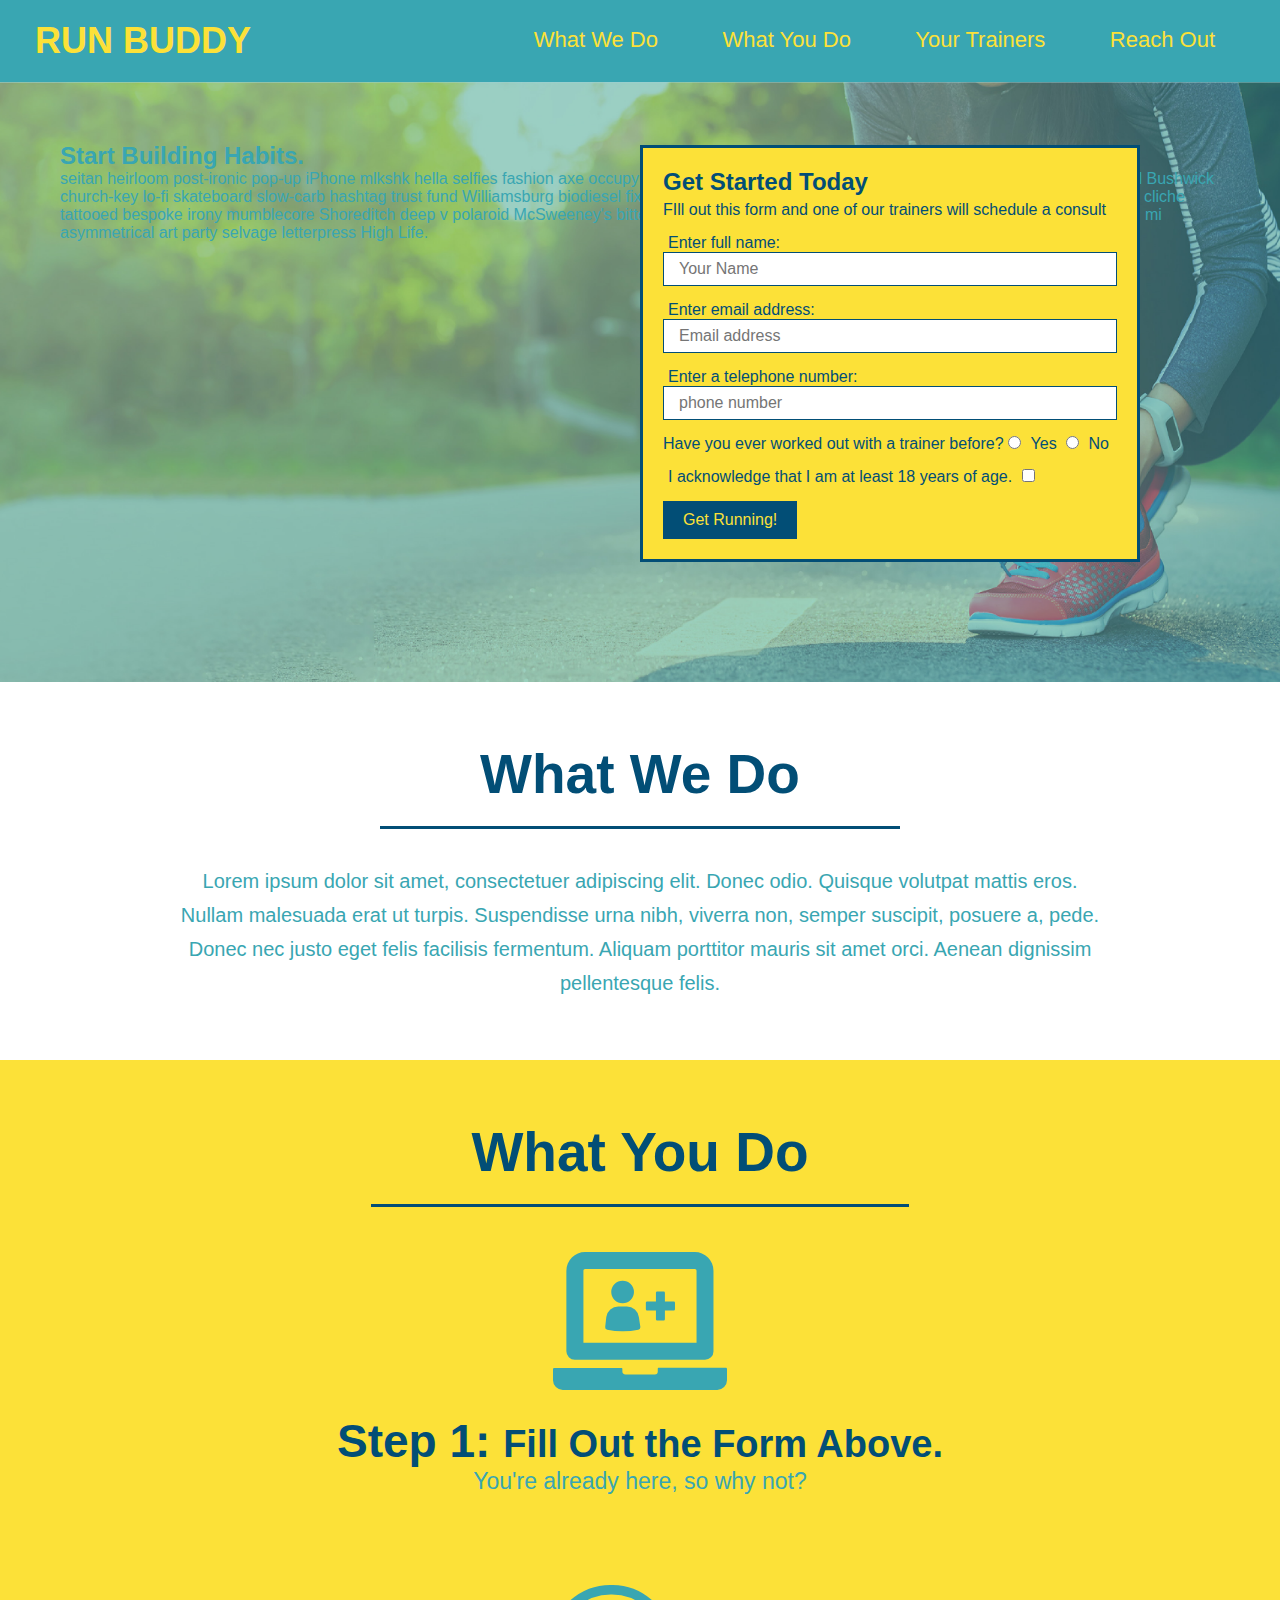
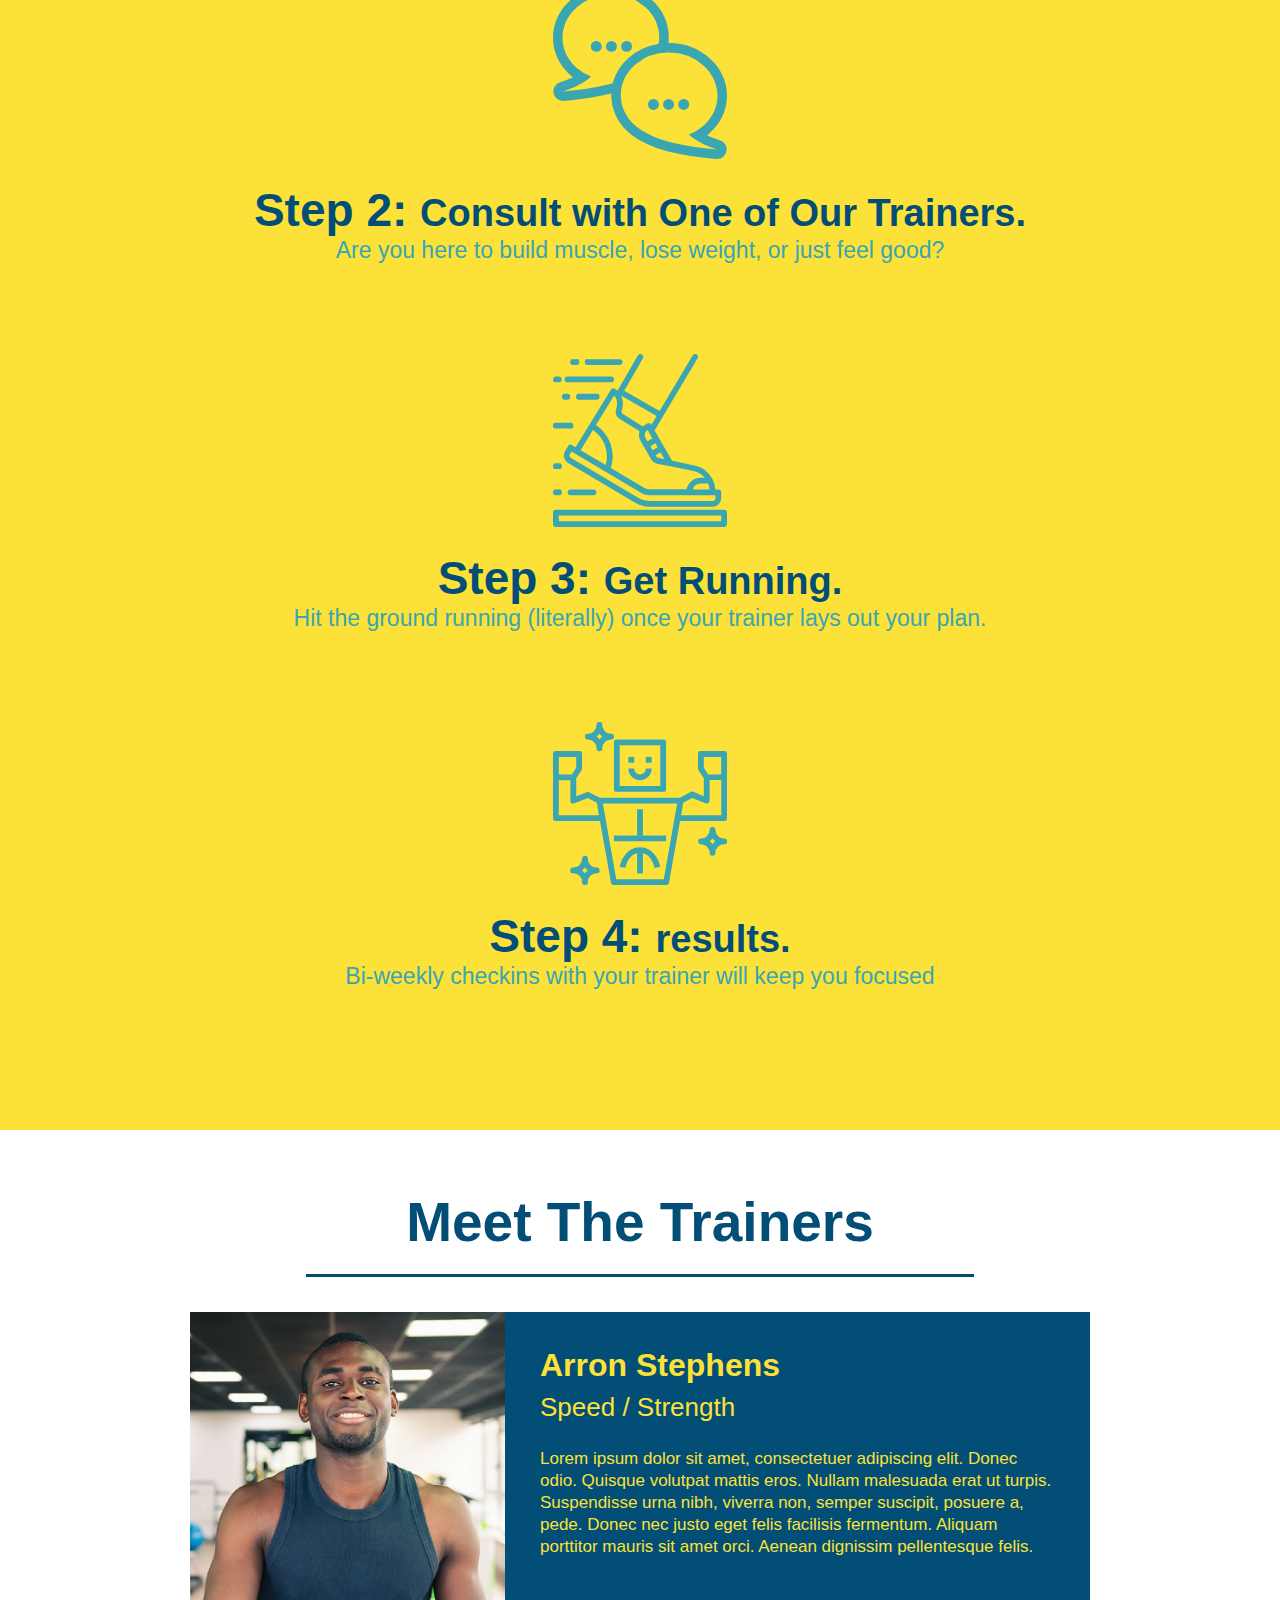
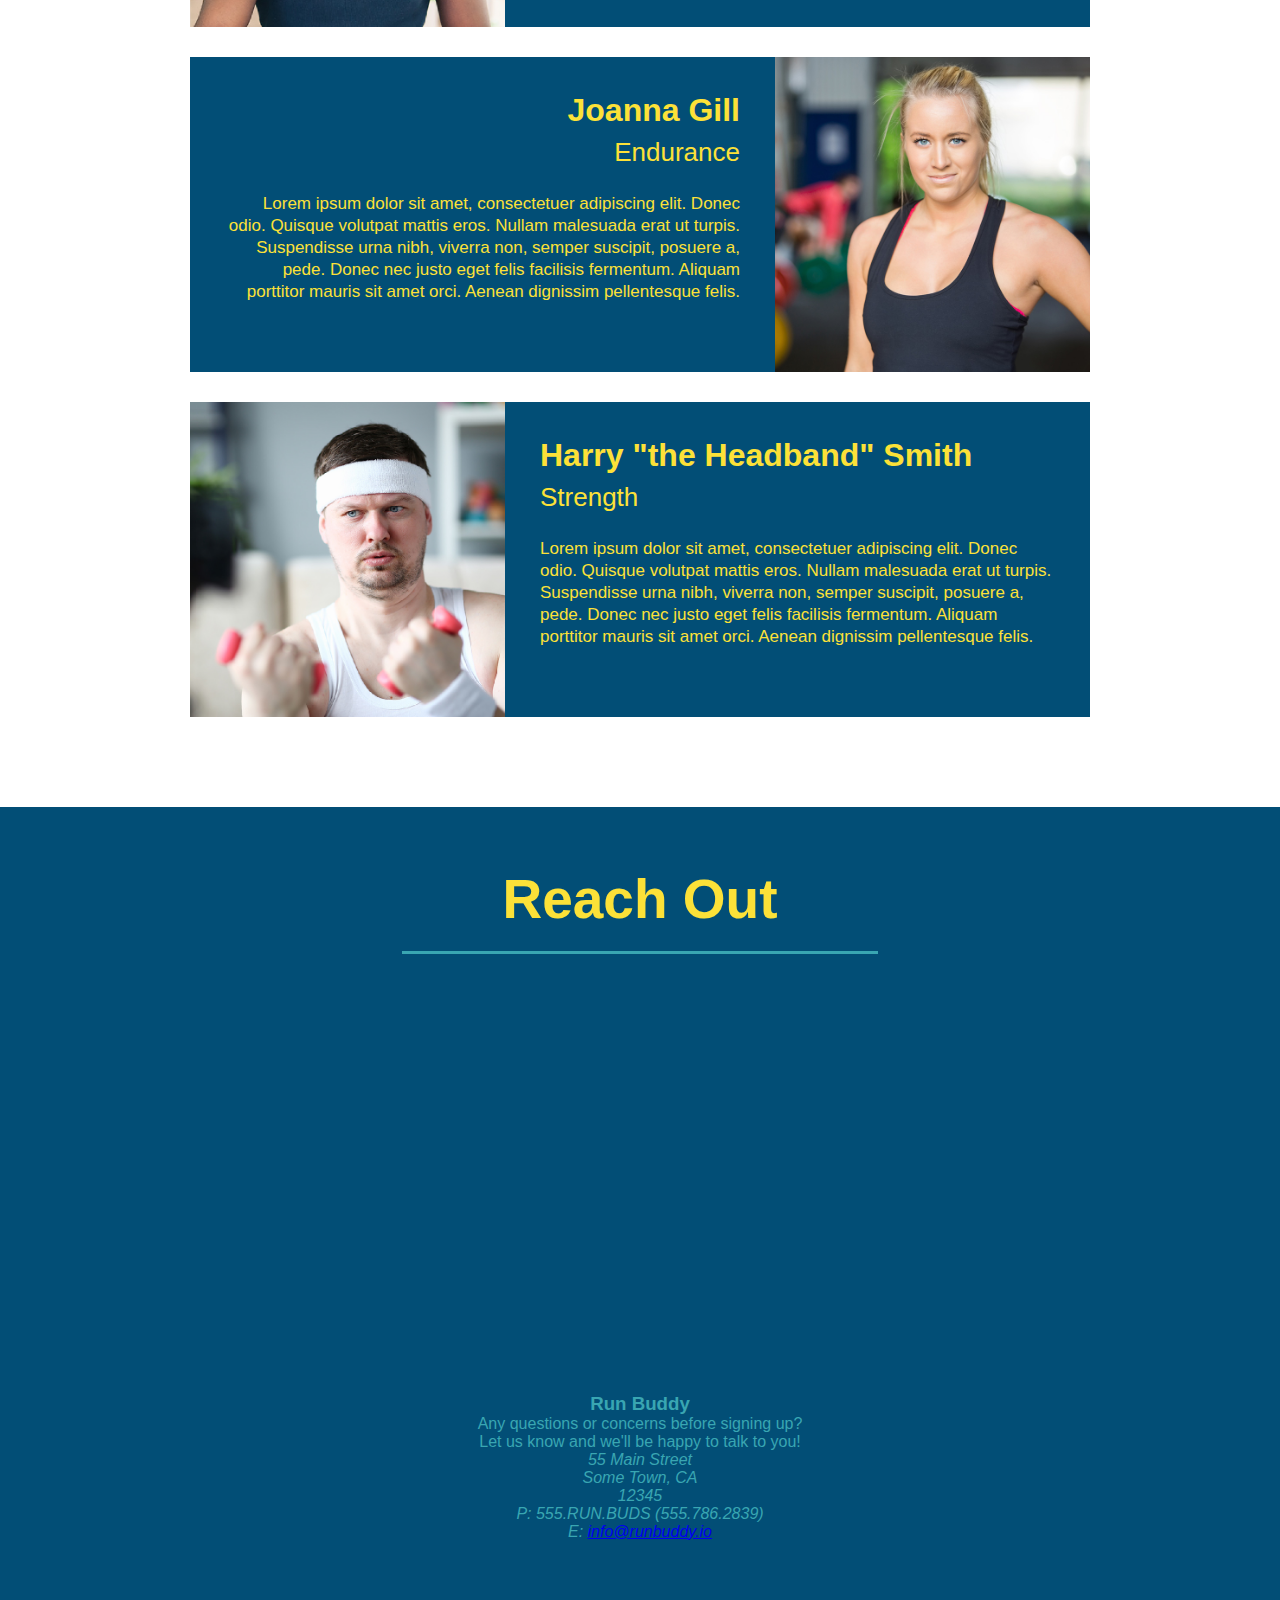
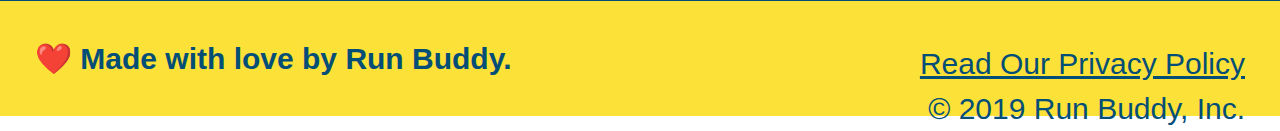
==== index.html @ 18a5e583 "add content to hero, eplace image" ====
<!DOCTYPE html>
<html>

<head>
    <link rel="stylesheet" href="./assets/css/style.css" />
</head>

<body>
    <!-- navigation -->
    <header>
        <h1>
            <a href="/">RUN BUDDY</a>
        </h1>
        <nav>
            <!--Uordered list element-->
            <ul>
                <!-- list items element-->
                <li>
                    <!--Anchor element-->
                    <a href="#what-we-do">What We Do</a>
                </li>
                <li>
                    <a href="#what-you-do">What You Do</a>
                </li>
                <li>
                    <a href="#your-trainers">Your Trainers</a>
                </li>
                <li>
                    <a href="#reach-out">Reach Out</a>
                </li>
            </ul>
        </nav>
    </header>

    <!-- hero/jumbotron -->
    <section class="hero">
            <div class="hero-cta">
                <h2>Start Building Habits.</h2>
                <p>
                    seitan heirloom post-ironic pop-up iPhone mlkshk hella selfies fashion axe occupy readymade put a bird on it
                    messenger bag Wes Anderson Schlitz plaid Bushwick church-key lo-fi skateboard slow-carb hashtag trust fund
                    Williamsburg biodiesel fixie farm-to-table 8-bit banjo XOXO Banksy chillwave bicycle rights retro cliche
                    tattooed bespoke irony mumblecore Shoreditch deep v polaroid McSweeney's bitters cray gentrify tofu Marfa you
                    probably haven't heard of them yr banh mi asymmetrical art party selvage letterpress High Life.
                </p>
            </div>
        <div class="hero-form">
            <h3>Get Started Today</h3>
            <p>FIll out this form and one of our trainers will schedule a consult</p>
            <!--Form Element-->
            <form>
                <label for="name">Enter full name:</label>
                <input type="text" placeholder="Your Name" name="name" id="name" class="form-input" />

                <label for="email">Enter email address:</label>
                <input type="email" placeholder="Email address" name="email" id="email" class="form-input" />

                <label for="phone">Enter a telephone number:</label>
                <input type="tel" placeholder="phone number" name="phone" id="phone" class="form-input" />

                <p>
                    Have you ever worked out with a trainer before?
                    <input type="radio" name="trainer-confirm" id="trainer-yes" />
                    <label for="trainer-yes">Yes</label>

                    <input type="radio" name="trainer-confirm" id="trainer-no" />
                    <label for="trainer-no">No</label>
                </p>
                <p>
                    <label for="checkbox">
                        I acknowledge that I am at least 18 years of age.
                    </label>
                    <input type="checkbox" name="age-confirmed" id="checkbox" />
                </p>
                <button type="submit" class="button">
                    Get Running!
                </button>
            </form>
        </div>
    </section>

    <!-- "what we do" section -->
    <section id="what-we-do" class="intro">
        <h2 class="section-title primary-border">What We Do</h2>
        <p>
            Lorem ipsum dolor sit amet, consectetuer adipiscing elit. Donec odio. Quisque volutpat mattis eros. Nullam
            malesuada
            erat ut turpis. Suspendisse urna nibh, viverra non, semper suscipit, posuere a, pede.

            Donec nec justo eget felis facilisis fermentum. Aliquam porttitor mauris sit amet orci. Aenean dignissim
            pellentesque
            felis.
        </p>
    </section>

    <!-- "what you do" section -->
    <section id="what-you-do" class="steps">
        <h2 class="section-title secondary-border">What You Do</h2>

        <div>
            <!--img element 1-->
            <img src="./assets/images/step-1.svg" alt="" />
            <h3>Step 1: <span>Fill Out the Form Above.</span></h3>
            <p>You're already here, so why not?</p>
        </div>
        <div>
            <!--img element 2-->
            <img src="./assets/images/step-2.svg" alt="" />
            <h3>Step 2: <span>Consult with One of Our Trainers.</span></h3>
            <p>Are you here to build muscle, lose weight, or just feel good?</p>
        </div>
        <div>
            <!--img element 3-->
            <img src="./assets/images/step-3.svg" alt="" />
            <h3>Step 3: <span>Get Running.</span></h3>
            <p>Hit the ground running (literally) once your trainer lays out your plan.</p>
        </div>
        <div>
            <!--img element 4-->
            <img src="./assets/images/step-4.svg" alt="" />
            <h3>Step 4: <span>results.</span></h3>
            <p>Bi-weekly checkins with your trainer will keep you focused</p>
        </div>
    </section>

    <!-- "first trainer's bio -->
    <section id="your-trainers" class="trainers">
        <h2 class="section-title primary-border">Meet The Trainers</h2>
        <article class="trainer text-left">
            <img src="./assets/images/trainer-1.jpg" alt="arron stephens in his workout clothes, ready to pump iron" />
            <div class="trainer-bio text-left">
                <h3>Arron Stephens</h3>
                <h4>Speed / Strength</h4>
                <p>
                    Lorem ipsum dolor sit amet, consectetuer adipiscing elit. Donec odio. Quisque volutpat mattis eros.
                    Nullam malesuada
                    erat ut turpis. Suspendisse urna nibh, viverra non, semper suscipit, posuere a, pede.

                    Donec nec justo eget felis facilisis fermentum. Aliquam porttitor mauris sit amet orci. Aenean
                    dignissim pellentesque
                    felis.
                </p>
            </div>
        </article>

        <!-- second trainer's bio-->
        <article class="trainer">
            <div class="trainer-bio text-right">
                <h3>Joanna Gill</h3>
                <h4>Endurance</h4>
                <p>Lorem ipsum dolor sit amet, consectetuer adipiscing elit. Donec odio. Quisque volutpat mattis eros.
                    Nullam malesuada
                    erat ut turpis. Suspendisse urna nibh, viverra non, semper suscipit, posuere a, pede.

                    Donec nec justo eget felis facilisis fermentum. Aliquam porttitor mauris sit amet orci. Aenean
                    dignissim pellentesque
                    felis.
                </p>
            </div>
            <img src="./assets/images/trainer-2.jpg" alt="Joanna Gill cooling off after a workout" />
        </article>

        <!--third trainer's bio-->
        <article class="trainer">
            <img src="./assets/images/trainer-3.jpg"
                alt="Harry smith wearing a headband and lifting comically small pink weights" />
            <div class="trainer-bio text-left">
                <h3>Harry "the Headband" Smith</h3>
                <h4>Strength</h4>
                <p>
                    Lorem ipsum dolor sit amet, consectetuer adipiscing elit. Donec odio. Quisque volutpat mattis eros.
                    Nullam malesuada
                    erat ut turpis. Suspendisse urna nibh, viverra non, semper suscipit, posuere a, pede.

                    Donec nec justo eget felis facilisis fermentum. Aliquam porttitor mauris sit amet orci. Aenean
                    dignissim pellentesque
                    felis.
                </p>
            </div>
        </article>
    </section>

    <!-- "reach out" section -->
    <section id="reach-out" class="contact">
        <h2 class="section-title secondary-border">Reach Out</h2>
        <div class="contact-info">
            <iframe
                src="https://www.google.com/maps/embed?pb=!1m18!1m12!1m3!1d7330.706088452762!2d-98.52409647455707!3d29.56940362253564!2m3!1f0!2f0!3f0!3m2!1i1024!2i768!4f13.1!3m3!1m2!1s0x865c61c68ed501a1%3A0x36aeb14abfc844d7!2sPlanet%20420%20Smoke%20%26%20Vape%20Shop%20%231!5e0!3m2!1sen!2sus!4v1650916840183!5m2!1sen!2sus"
                width="400" height="450" style="border:0;" allowfullscreen="" loading="lazy"></iframe>
        </div>
        <div>
            <h3>Run Buddy</h3>
            <p>
                Any questions or concerns before signing up?
                <br />
                Let us know and we'll be happy to talk to you!
            </p>
            <address>
                55 Main Street<br/>
                Some Town, CA<br/>
                12345<br/>
                P: 555.RUN.BUDS (555.786.2839)<br/>
                E: <a href="mailto:info@runbuddy.io">info@runbuddy.io</a>
            </address>
        </div>
    </section>

    <!-- footer -->
    <footer>
        <h2>
            <div>
                <a href="./privacy-policy.html">Read Our Privacy Policy</a><br />
                &copy; 2019 Run Buddy, Inc.
            </div>
            ❤️ Made with love by Run Buddy.
        </h2>
    </footer>
</body>

</html>
---- assets/css/style.css ----
* {
    margin: 0;
    padding: 0;
    box-sizing: border-box;
}

/* body color */
body {
    color: #39a6b2;
    font-family: Helvetica, Arial, sans-serif;
}

/* styles for header */
header {
    padding: 20px 35px;
    background-color: #39a6b2;
}

header h1 {
    font-weight: bold;
    font-size: 36px;
    color: #fce138;
    margin: 0;
    display: inline;
}

header a {
    text-decoration: none;
    color: #fce138;
}

header nav {
    float: right;
    margin: 7px 0;
}

header nav ul li {
    display: inline;
}

header nav ul li a {
    margin: 0 30px;
    font-weight: lighter;
    font-size: 22px;
}

/* styles for footer */
footer {
    background: #fce138;
    width: 100%;
    padding: 40px 35px;
}

footer h2 {
    display: inline;
    color: #024e76;
    font-size: 30px;
    margin: 0;
}

footer div {
    float: right;
    line-height: 1.5;
    text-align: right;
    font-weight: lighter;
}

footer a {
    color: #024e76;
}

/* styles for contact form*/
section {
    padding: 60px;
}

/*utility styles*/
.text-left {
    text-align: left;
}

.text-right {
    text-align: right;
}

.primary-border {
    border-color: #fce138;

}

.secondary-border {
    border-color: #39a6b2;
}

/*Hero styles*/
.hero {
    background-image: url("../images/hero-bg.jpeg");
    height: 600px;
    background-size: cover;
    background-position: center;
    position: relative;
}

.hero-form {
    border: 3px solid #024e76;
    background-color: #fce138;
    padding: 20px;
    width: 500px;
   color: #024e76;
    position: absolute;
    bottom: 120px;
    right: 140px;
}

.hero-form h3 {
    font-size: 24px;
    margin: 0;
}

.hero-form p {
    margin: 5px 0 15px 0;
}

.form-input {
    border: 1px solid #024e76;
    display: block;
    padding: 7px 15px;
    font-size: 16px;
    color: #024e76;
    width: 100%;
    margin-bottom: 15px;
}

.hero-form label {
    margin: 0 5px;
}

.hero-form button {
    background-color: #024e76;
    color: #fce138;
    border: none;
    padding: 10px 20px;
    font-size: 16px;
}

/*what we do*/
.intro {
    text-align: center;
}

.intro p {
    line-height: 1.7;
    color: #39a6b2;
    width: 80%;
    font-size: 20px;
    margin: 0 auto;
}

/*what you do*/
.steps {
    text-align: center;
    background: #fce138;
}

.steps div {
    margin-bottom: 80px;
}

.steps img {
    width: 15%;
    margin: 10px 0;
}

.steps h3 {
    color: #024e76;
    font-size: 46px;
    margin-top: 10px;
}

.steps p {
    color: #39a6b2;
    font-size: 23px;
}

.steps span {
    font-size: 38px;
}

.section-title {
    font-size: 55px;
    color: #024e76;
    margin-bottom: 35px;
    padding: 0 100px 20px 100px;
    display: inline-block;
    border-bottom: 3px solid;
}


/*trainer bio style*/
.trainers {
    text-align: center;
}

.trainer {
    width: 900px;
    margin: 0 auto 30px auto;
    background: #024e76;
    color: #fce138;
    overflow: auto;
}

.trainer img {
    width: 35%;
    float: left;
}

.trainer-bio {
    padding: 35px;
    float: left;
    width: 65%;
}

.trainer-bio h3 {
    font-size: 32px;
    margin-bottom: 8px;
}

.trainer-bio h4 {
    font-weight: lighter;
    font-size: 26px;
    margin-bottom: 25px;
}

.trainer-bio p {
    font-size: 17px;
    line-height: 1.3;
}

/*contact styling*/
.section-title {
    font-size: 55px;
    display: inline-block;
    padding: 0 100px 20px 100px;
    border-bottom: 3px solid;
    margin-bottom: 35px;
    color: #024e76;
}

.contact {
    text-align: center;
    background: #024e76;
}

.contact h2 {
    color: #fce138;
    border-color: #39a6b2;
}

/*iframe styling*/
.contact-info iframe {
    width: 400px;
    height: 400px;
}

.contact-info div {
    width: 410px;
    display: inline-block;
    vertical-align: top;
    text-align: left;
    margin: 30px 0 0 60px;
    color: white;
}
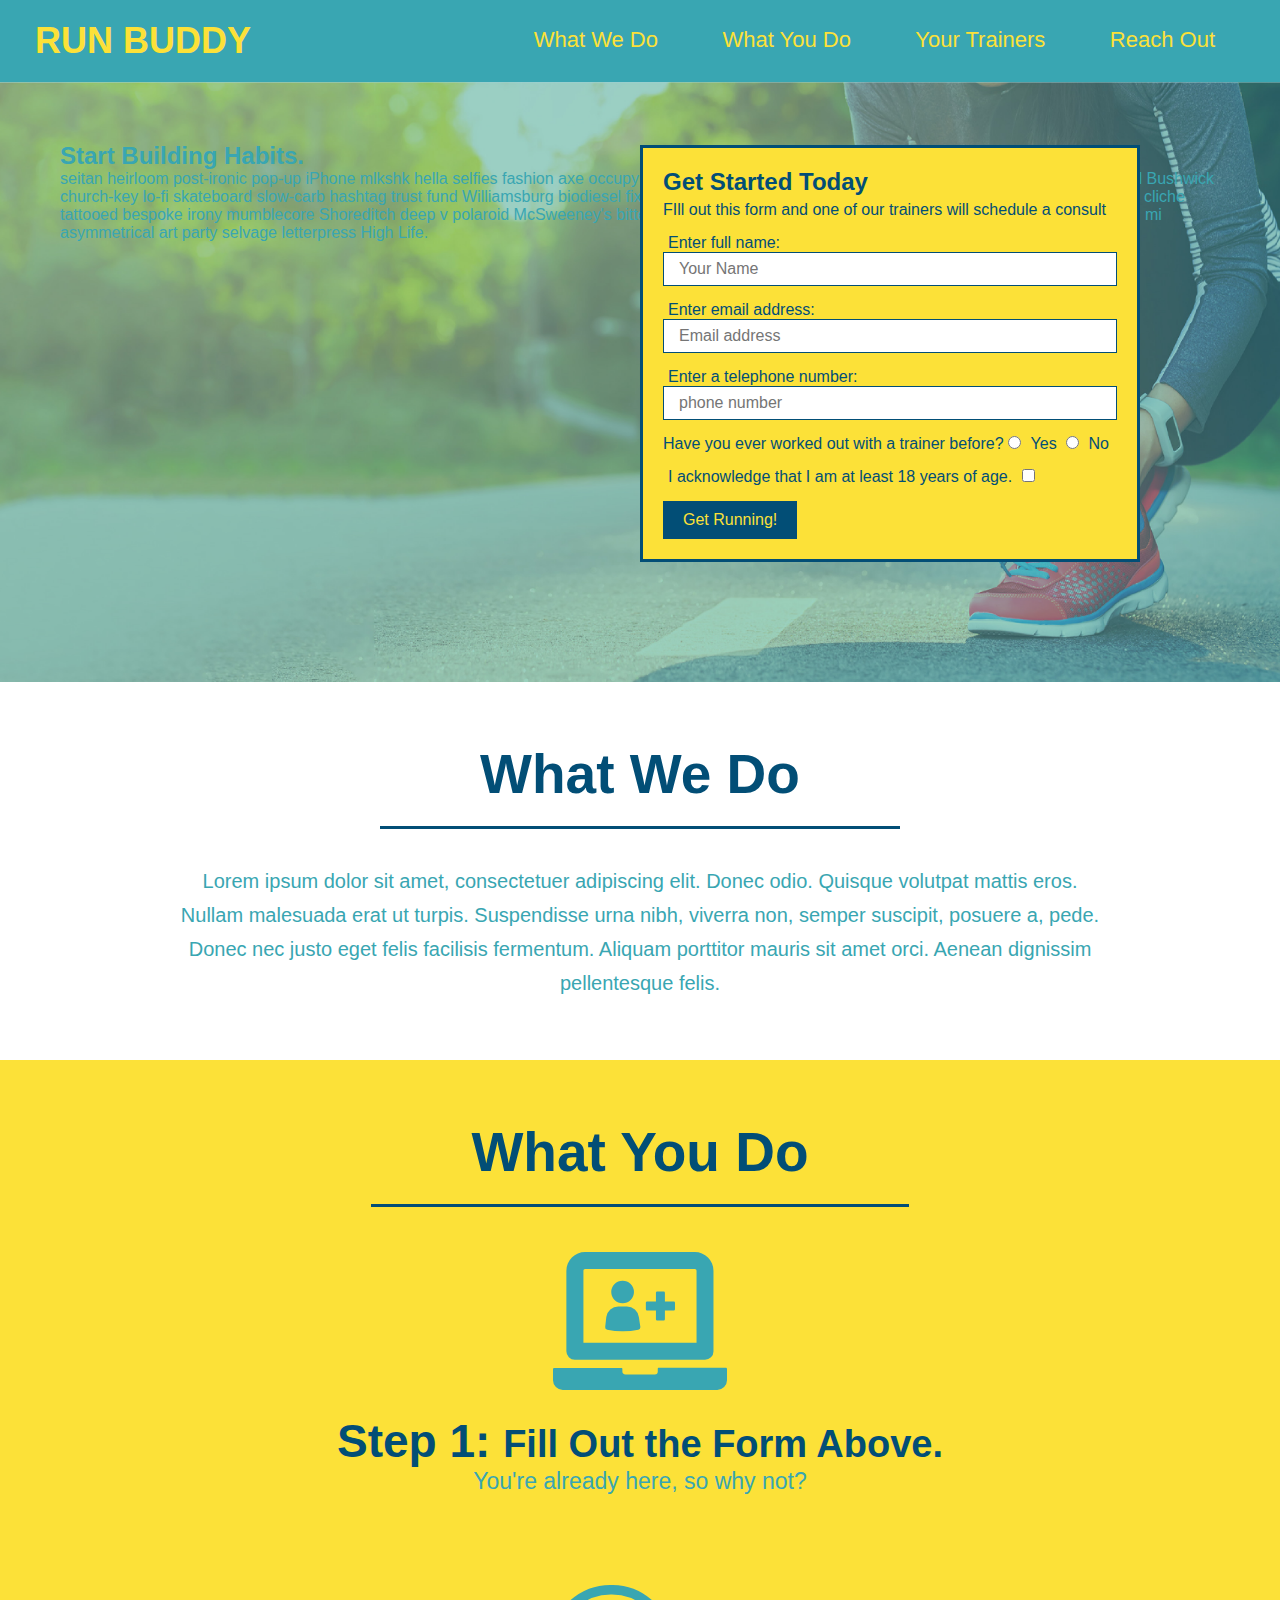
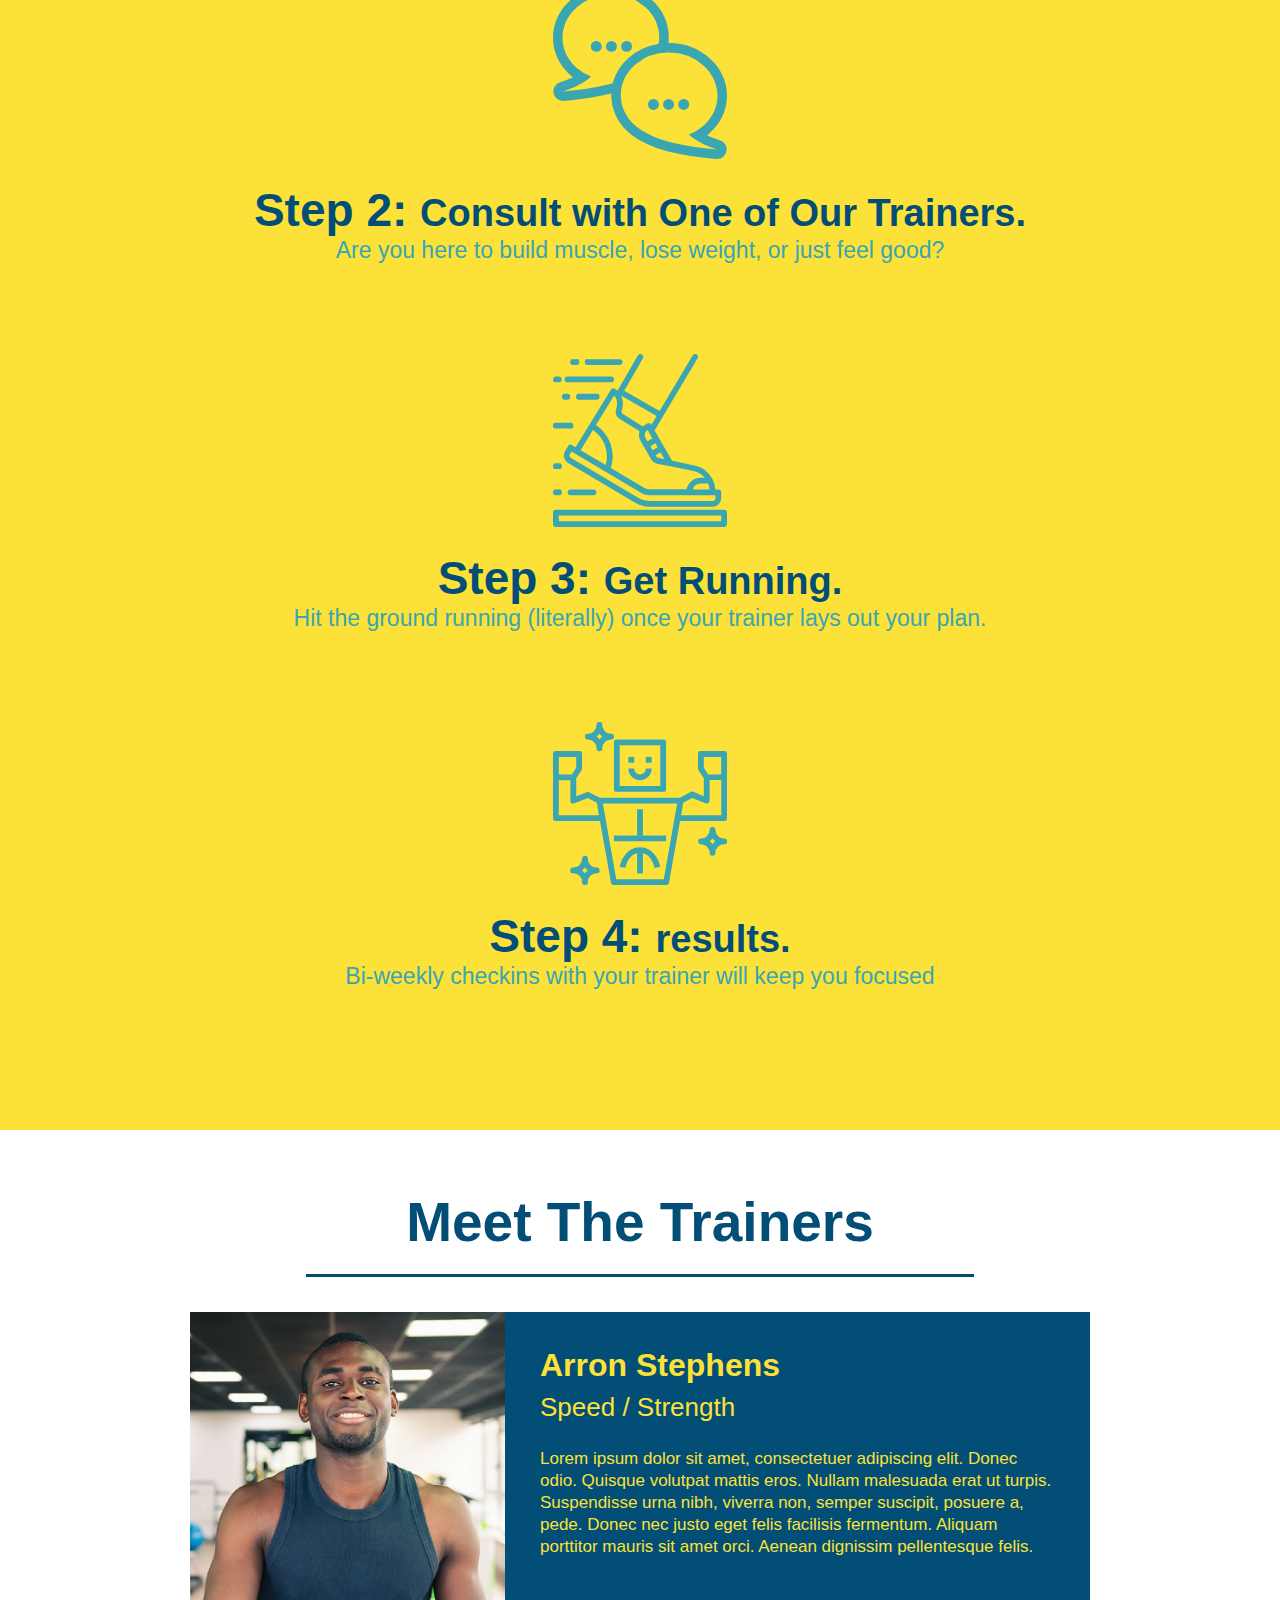
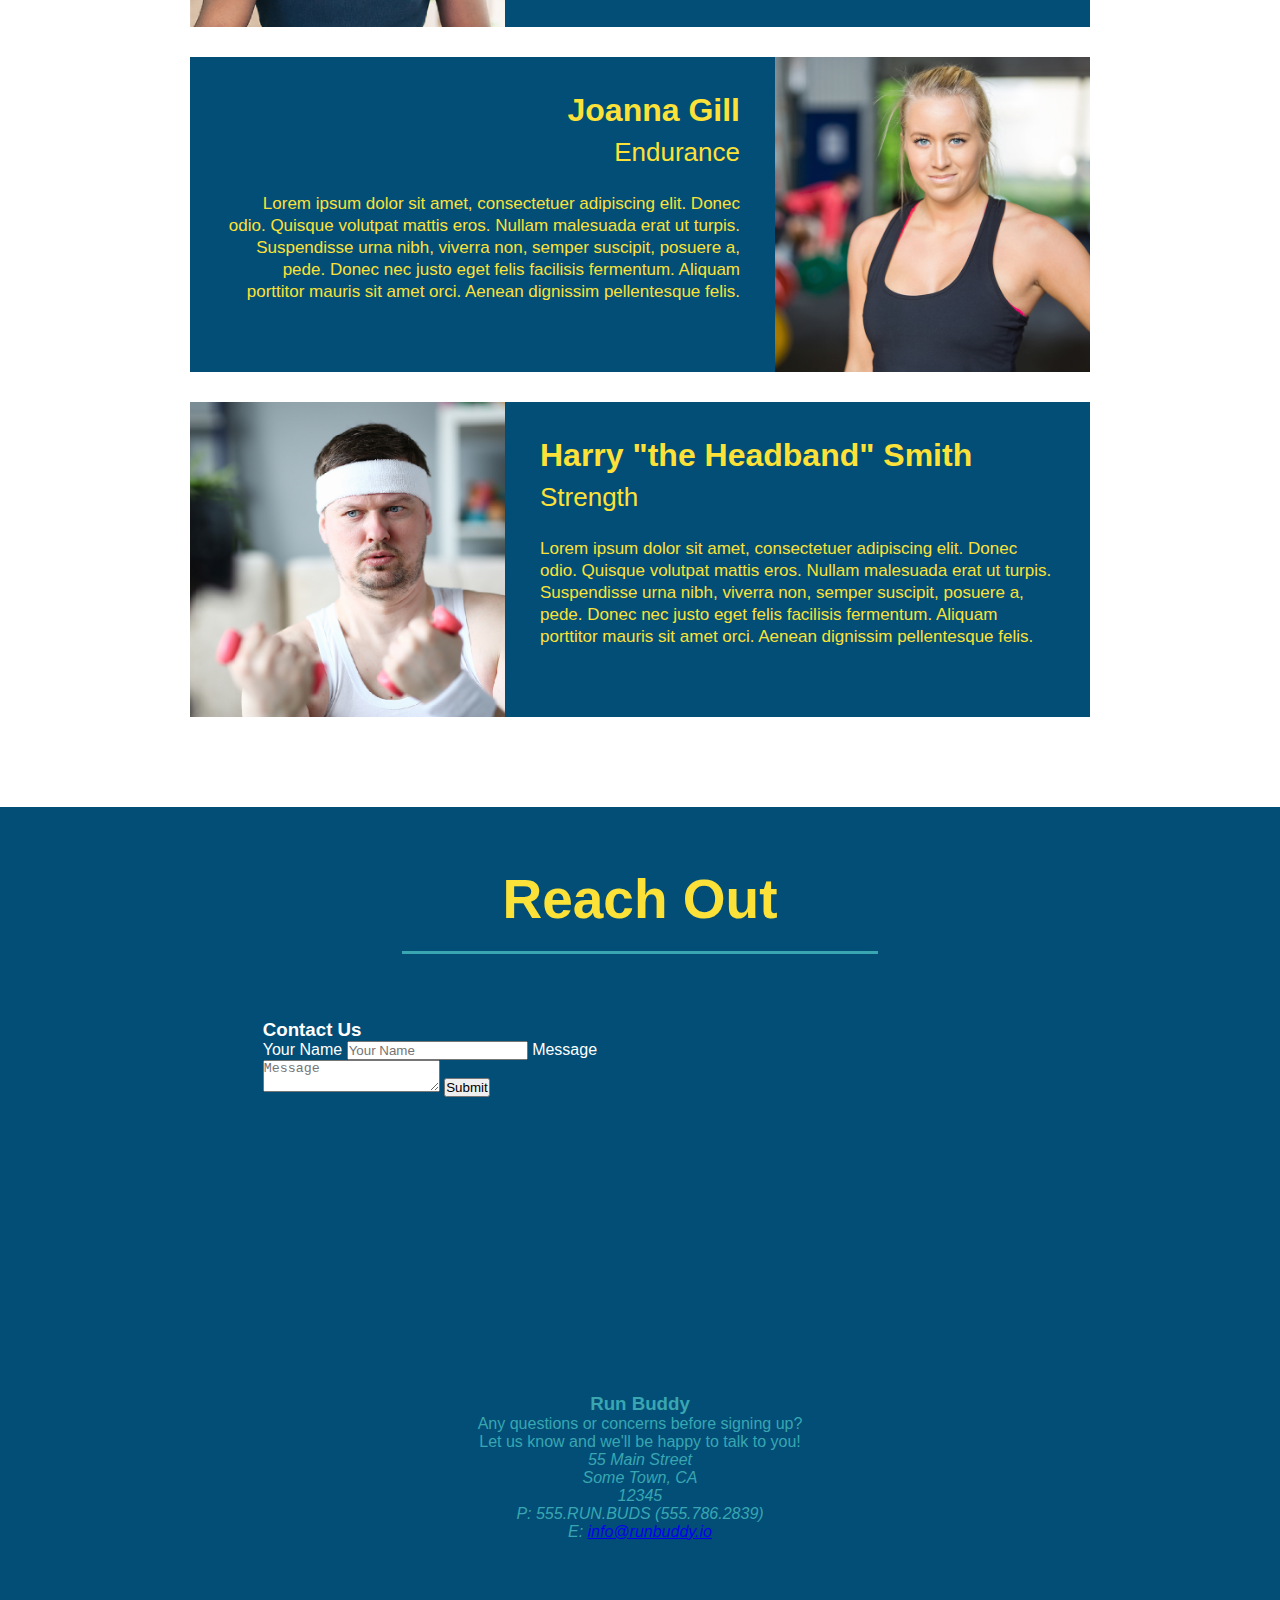
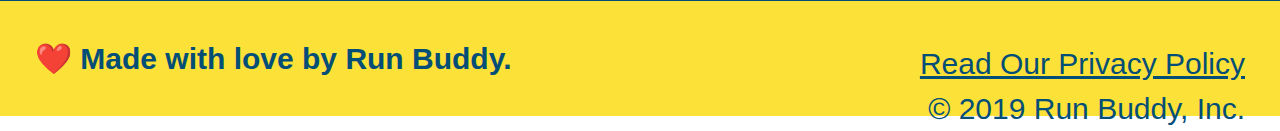
==== commit 2338c1c9: "add contact form" ====
--- a/index.html
+++ b/index.html
@@ -184,6 +184,18 @@
     <section id="reach-out" class="contact">
         <h2 class="section-title secondary-border">Reach Out</h2>
         <div class="contact-info">
+        <div class="contact-form">
+            <h3>Contact Us</h3>
+            <form>
+                <label for="contact-name">Your Name</label>
+                <input type="text" id="contact-name" placeholder="Your Name" />
+        
+                <label for="contact-message">Message</label>
+                <textarea id="contact-message" placeholder="Message"></textarea>
+        
+                <button type="submit">Submit</button>
+            </form>
+        </div>
             <iframe
                 src="https://www.google.com/maps/embed?pb=!1m18!1m12!1m3!1d7330.706088452762!2d-98.52409647455707!3d29.56940362253564!2m3!1f0!2f0!3f0!3m2!1i1024!2i768!4f13.1!3m3!1m2!1s0x865c61c68ed501a1%3A0x36aeb14abfc844d7!2sPlanet%20420%20Smoke%20%26%20Vape%20Shop%20%231!5e0!3m2!1sen!2sus!4v1650916840183!5m2!1sen!2sus"
                 width="400" height="450" style="border:0;" allowfullscreen="" loading="lazy"></iframe>
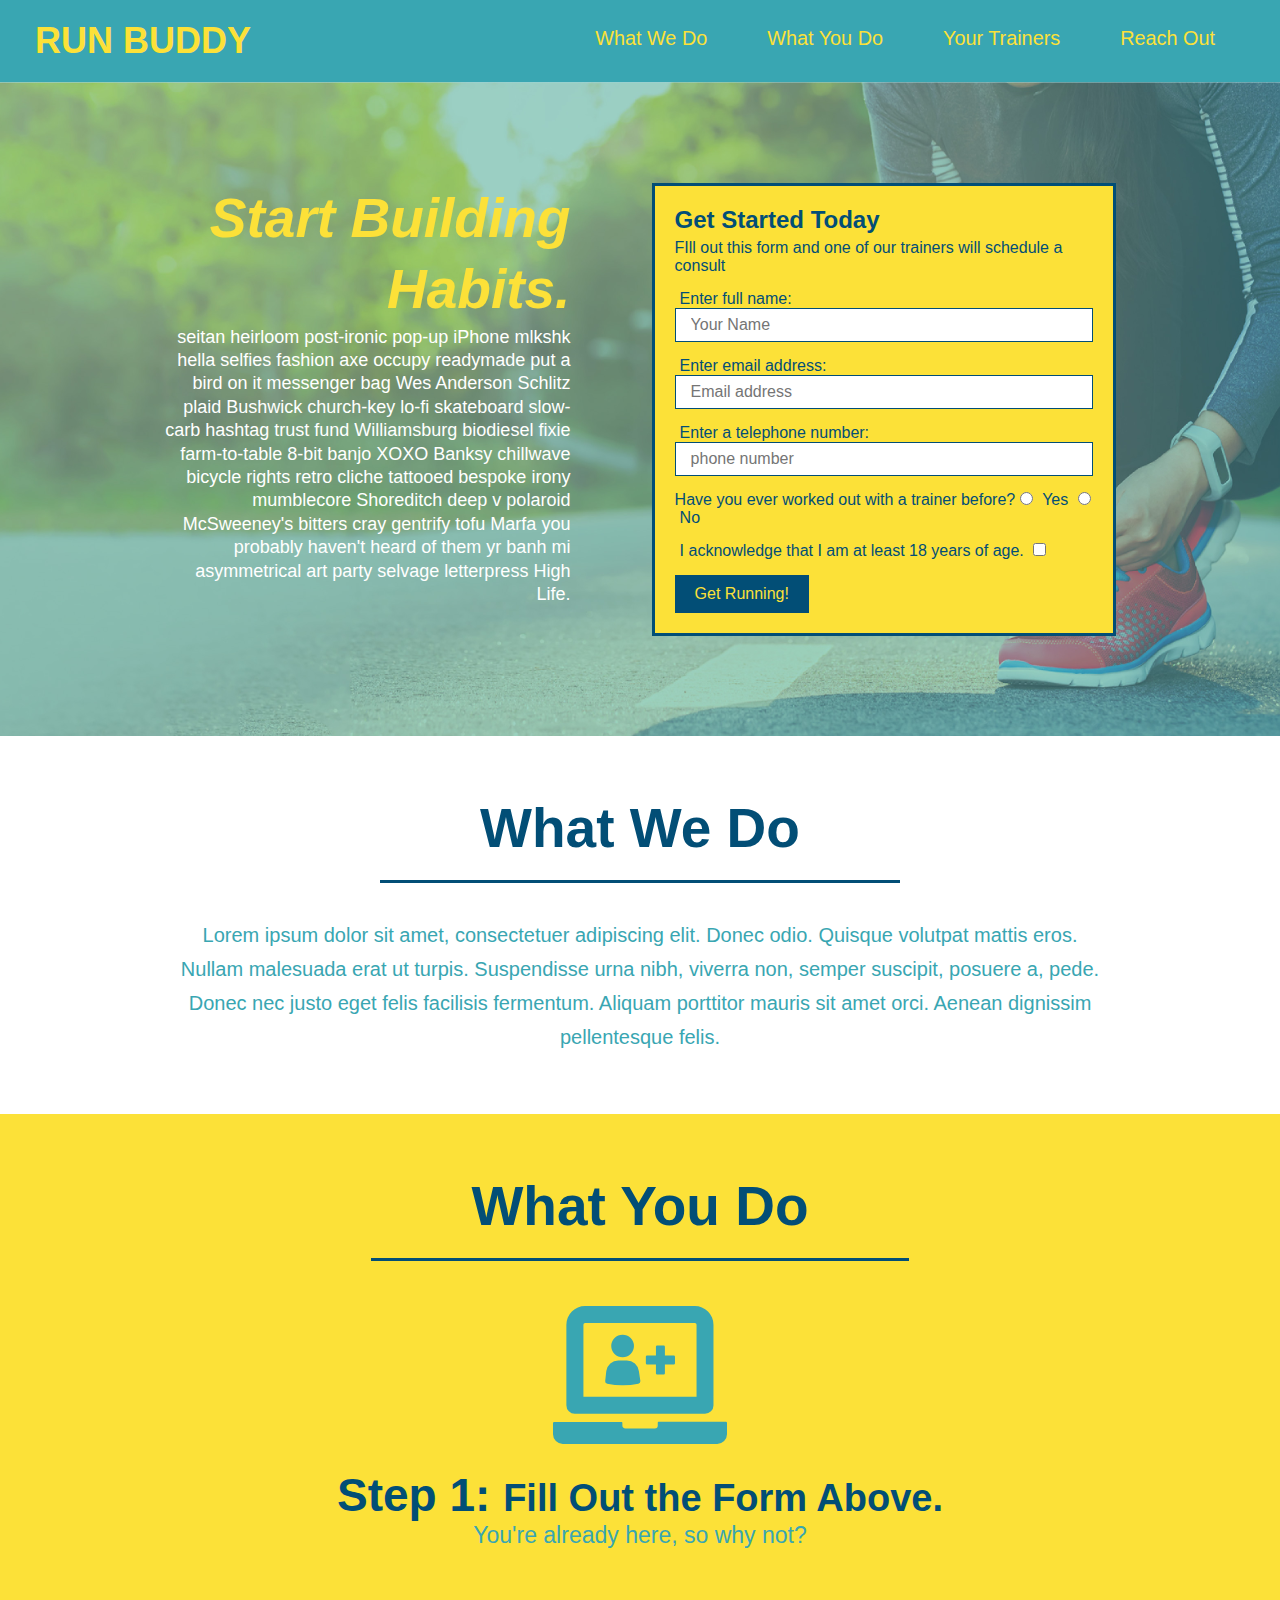
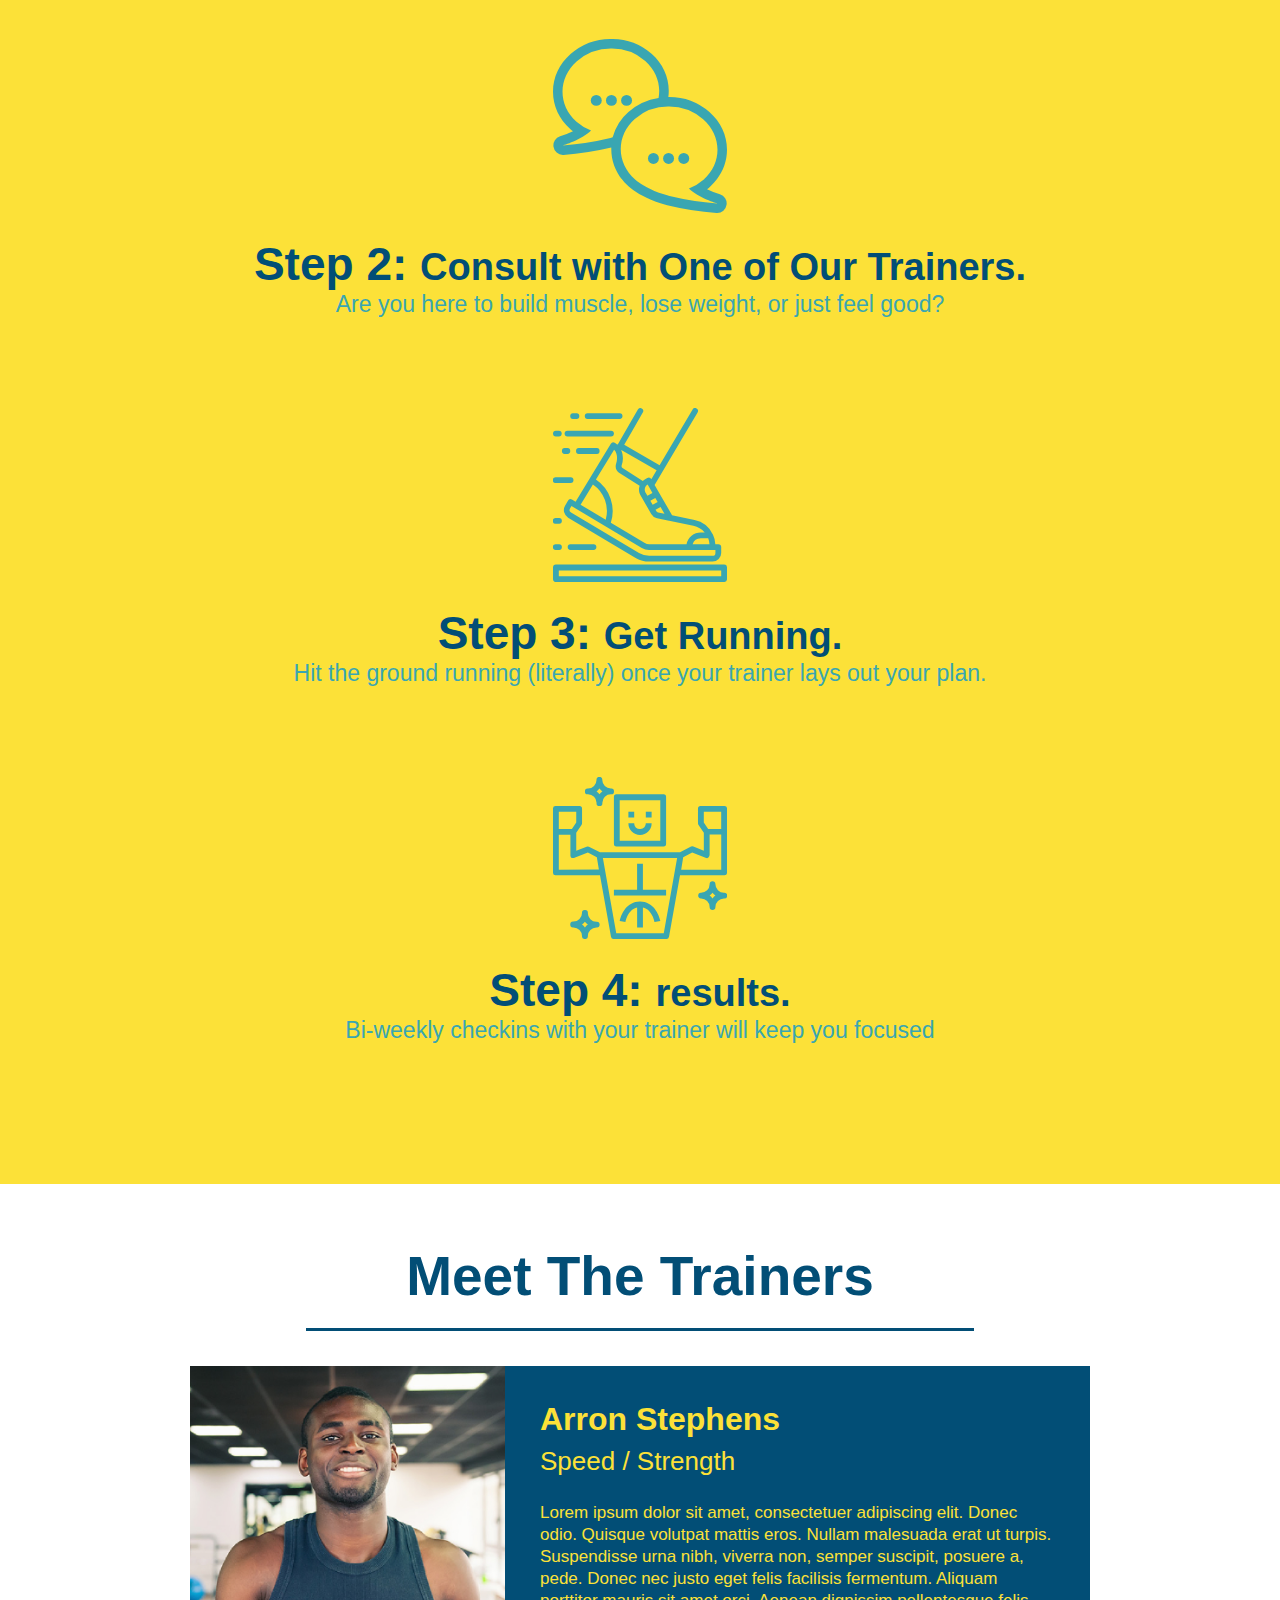
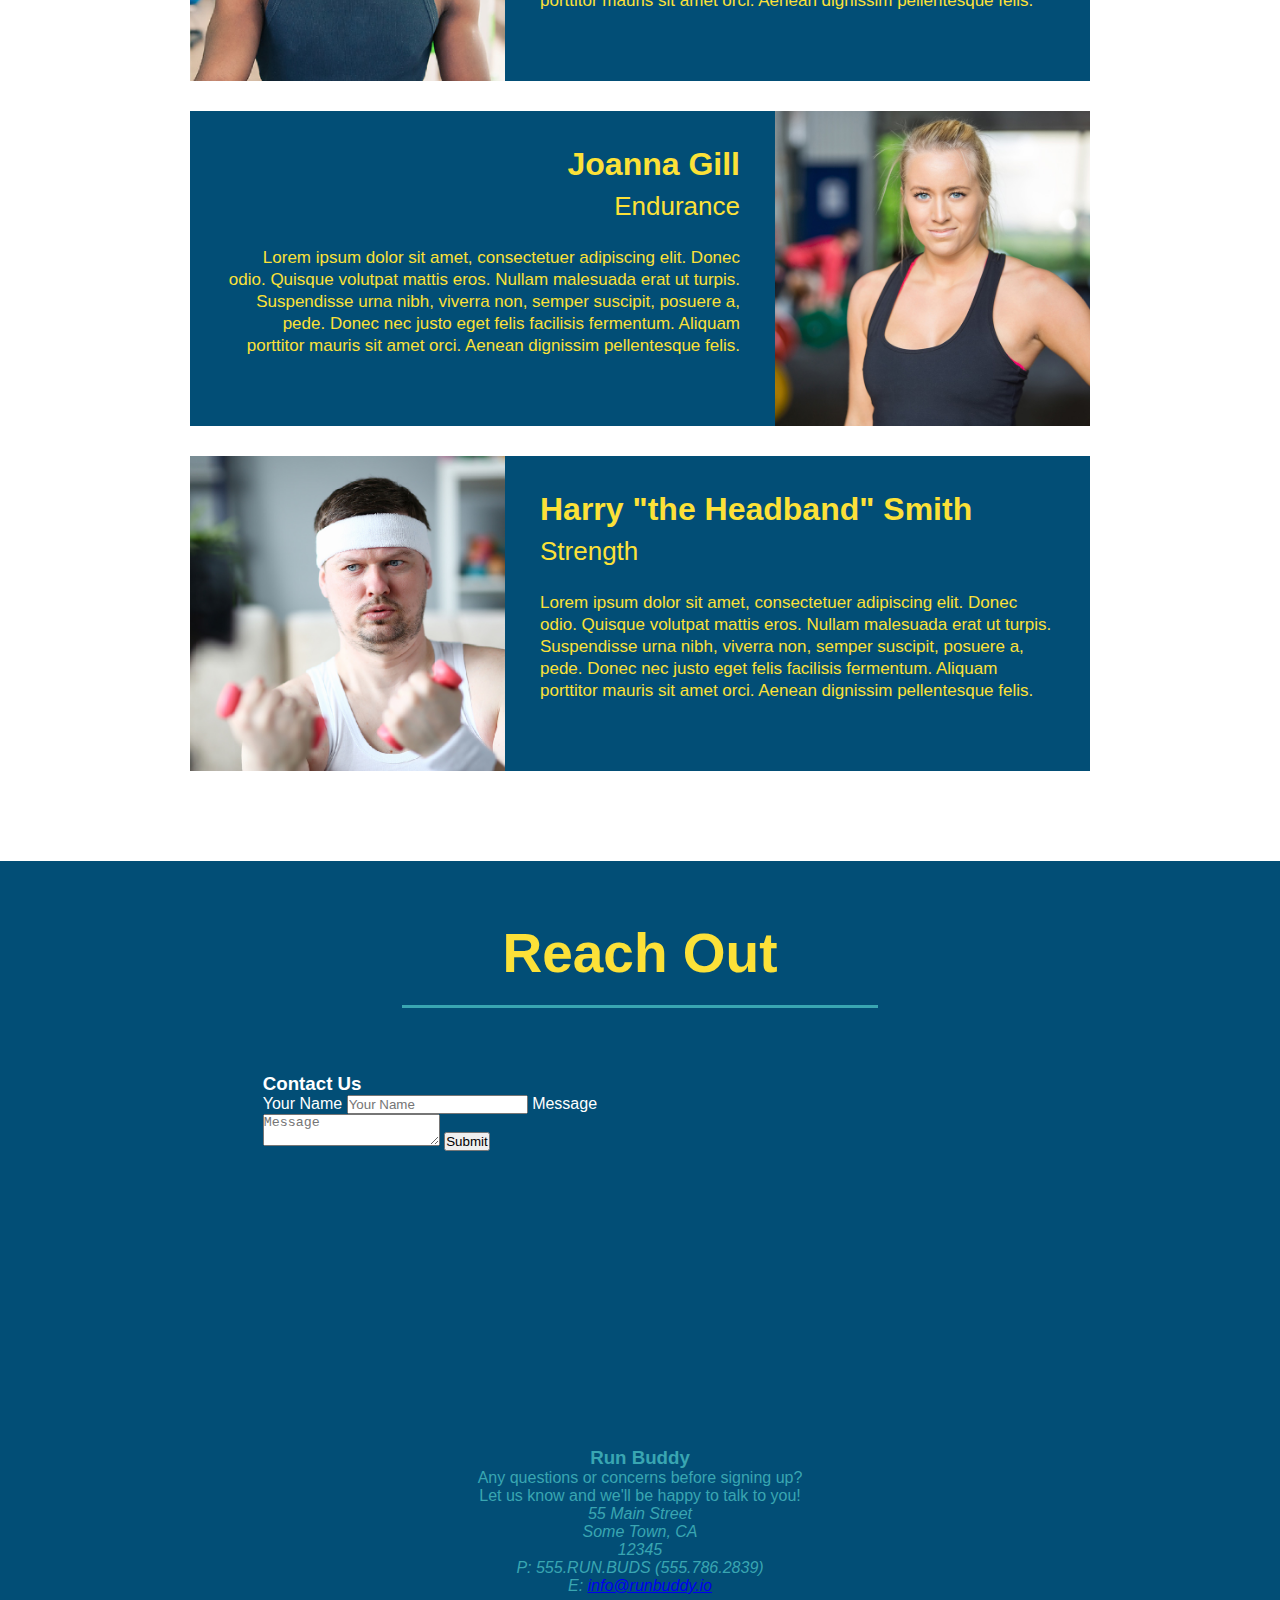
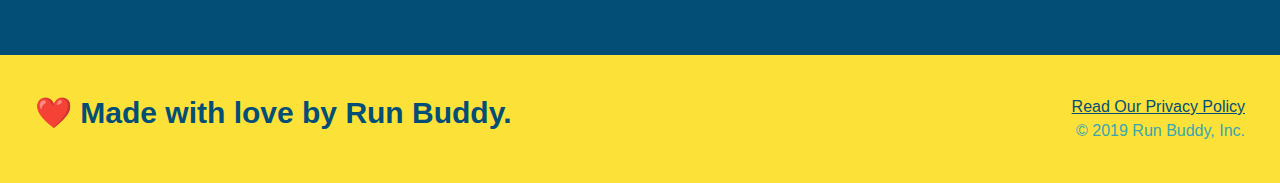
==== commit 3da395cf: "resolved issue with footer" ====
--- a/index.html
+++ b/index.html
@@ -219,13 +219,11 @@
 
     <!-- footer -->
     <footer>
-        <h2>
+        <h2>❤️ Made with love by Run Buddy.</h2>
             <div>
                 <a href="./privacy-policy.html">Read Our Privacy Policy</a><br />
                 &copy; 2019 Run Buddy, Inc.
             </div>
-            ❤️ Made with love by Run Buddy.
-        </h2>
     </footer>
 </body>
 
--- a/assets/css/style.css
+++ b/assets/css/style.css
@@ -14,6 +14,9 @@
 header {
     padding: 20px 35px;
     background-color: #39a6b2;
+    display: flex;
+    justify-content: space-between;
+    flex-wrap: wrap;
 }
 
 header h1 {
@@ -21,7 +24,6 @@
     font-size: 36px;
     color: #fce138;
     margin: 0;
-    display: inline;
 }
 
 header a {
@@ -30,18 +32,21 @@
 }
 
 header nav {
-    float: right;
     margin: 7px 0;
 }
 
-header nav ul li {
-    display: inline;
+header nav ul {
+    display: flex;
+    flex-wrap: wrap;
+    justify-content: space-between;
+    align-items: center;
+    list-style: none;
 }
 
 header nav ul li a {
     margin: 0 30px;
     font-weight: lighter;
-    font-size: 22px;
+    font-size: 1.55vw;
 }
 
 /* styles for footer */
@@ -49,20 +54,20 @@
     background: #fce138;
     width: 100%;
     padding: 40px 35px;
+    display: flex;
+    justify-content: space-between;
+    flex-wrap: wrap;
 }
 
 footer h2 {
-    display: inline;
     color: #024e76;
     font-size: 30px;
     margin: 0;
 }
 
 footer div {
-    float: right;
     line-height: 1.5;
     text-align: right;
-    font-weight: lighter;
 }
 
 footer a {
@@ -95,21 +100,20 @@
 /*Hero styles*/
 .hero {
     background-image: url("../images/hero-bg.jpeg");
-    height: 600px;
     background-size: cover;
     background-position: center;
-    position: relative;
+    display: flex;
+    justify-content: center;
+    flex-wrap: wrap;
 }
 
 .hero-form {
     border: 3px solid #024e76;
     background-color: #fce138;
     padding: 20px;
-    width: 500px;
    color: #024e76;
-    position: absolute;
-    bottom: 120px;
-    right: 140px;
+   width: 40%;
+   margin: 3.5%;
 }
 
 .hero-form h3 {
@@ -141,6 +145,21 @@
     border: none;
     padding: 10px 20px;
     font-size: 16px;
+}
+
+.hero-cta {
+    width: 35%;
+    text-align: right;
+    margin: 3.5%;
+    color: #fff;
+    font-size: 18px;
+    line-height: 1.3;
+}
+
+.hero-cta h2 {
+    font-style: italic;
+    font-size: 55px;
+    color: #fce138;
 }
 
 /*what we do*/
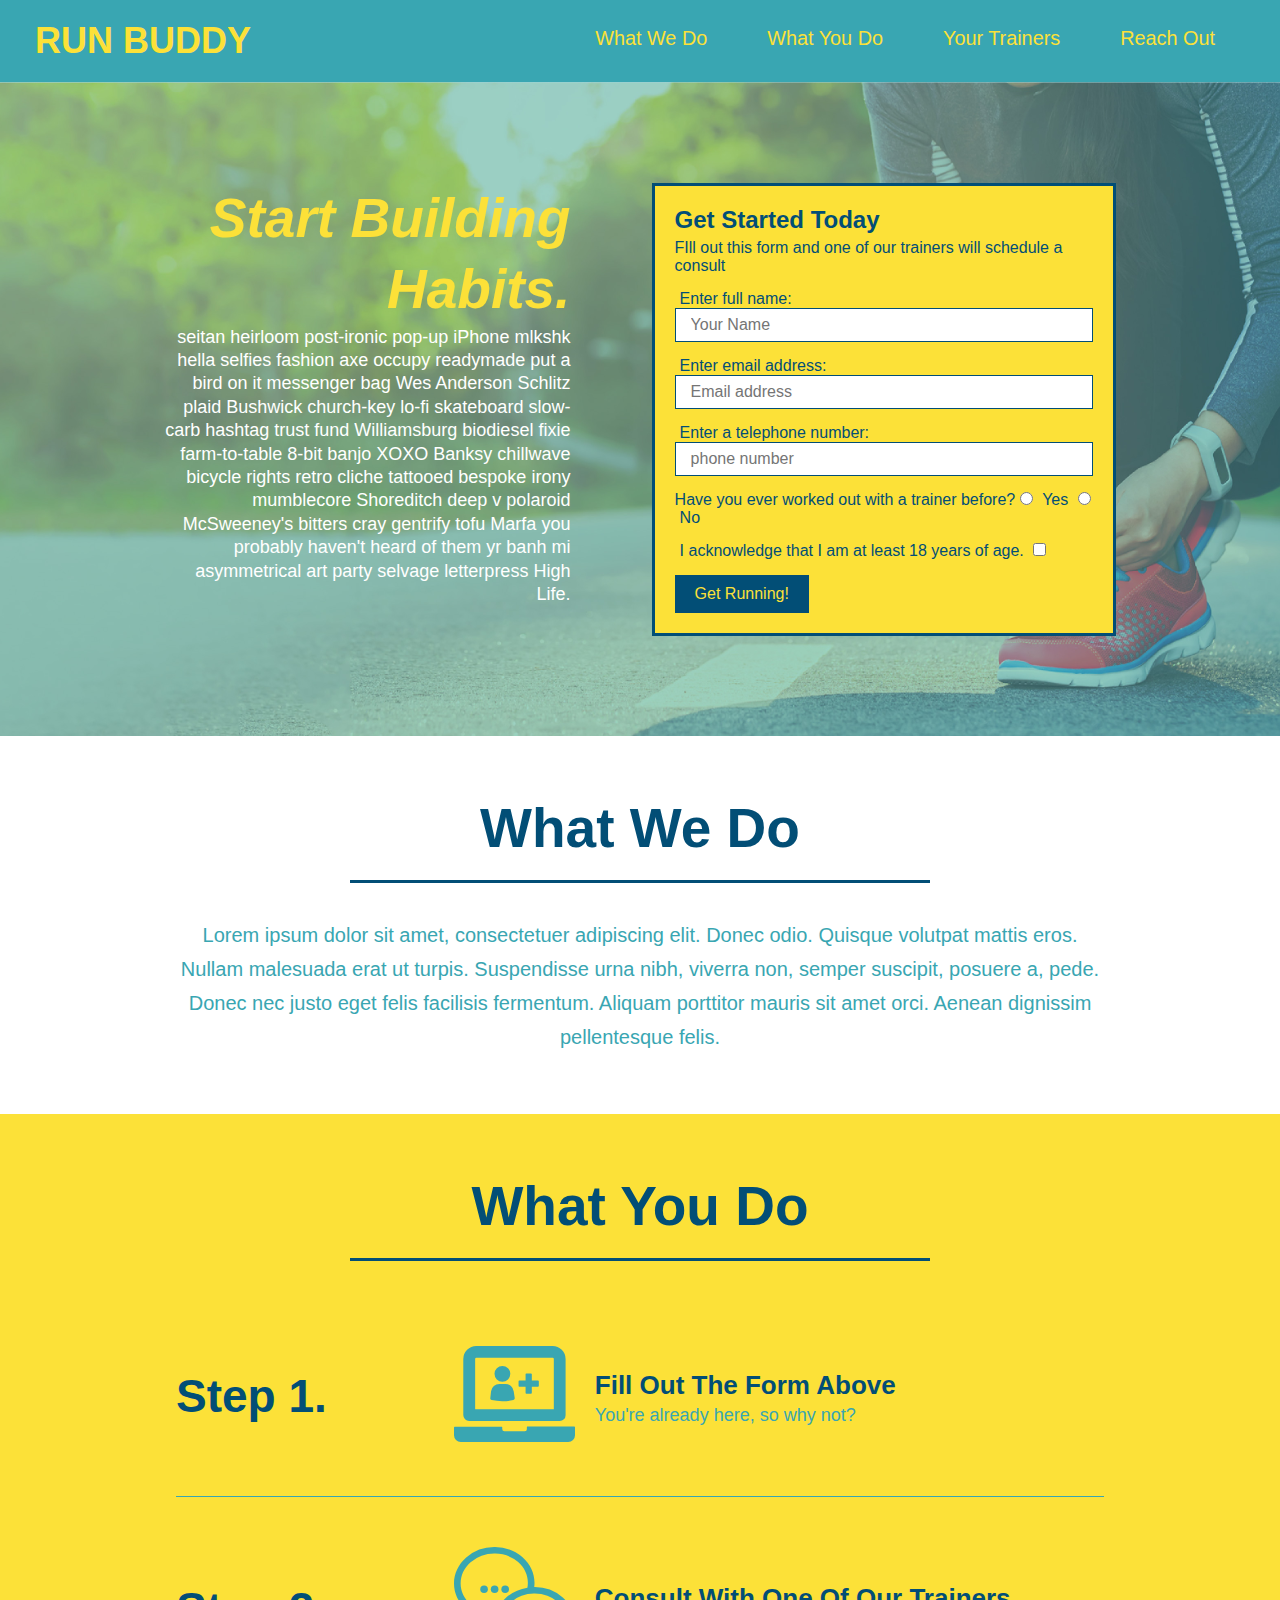
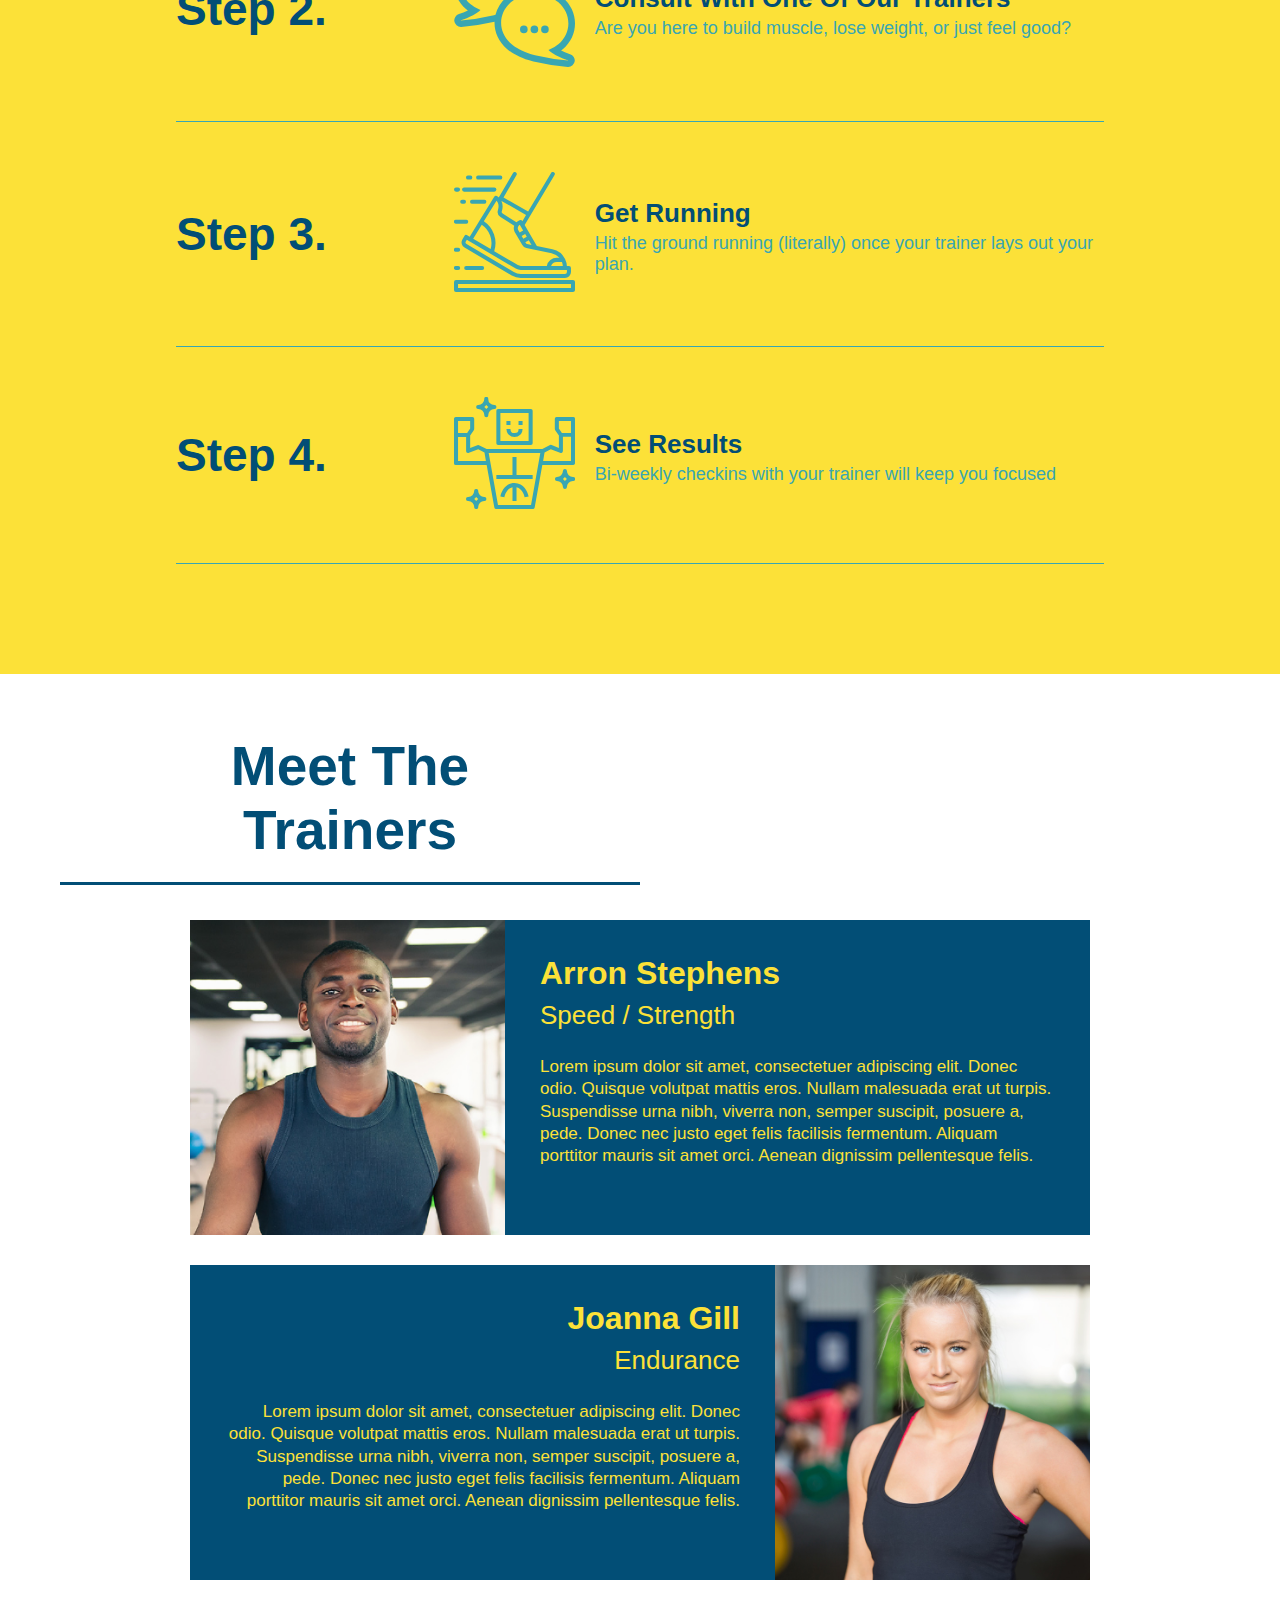
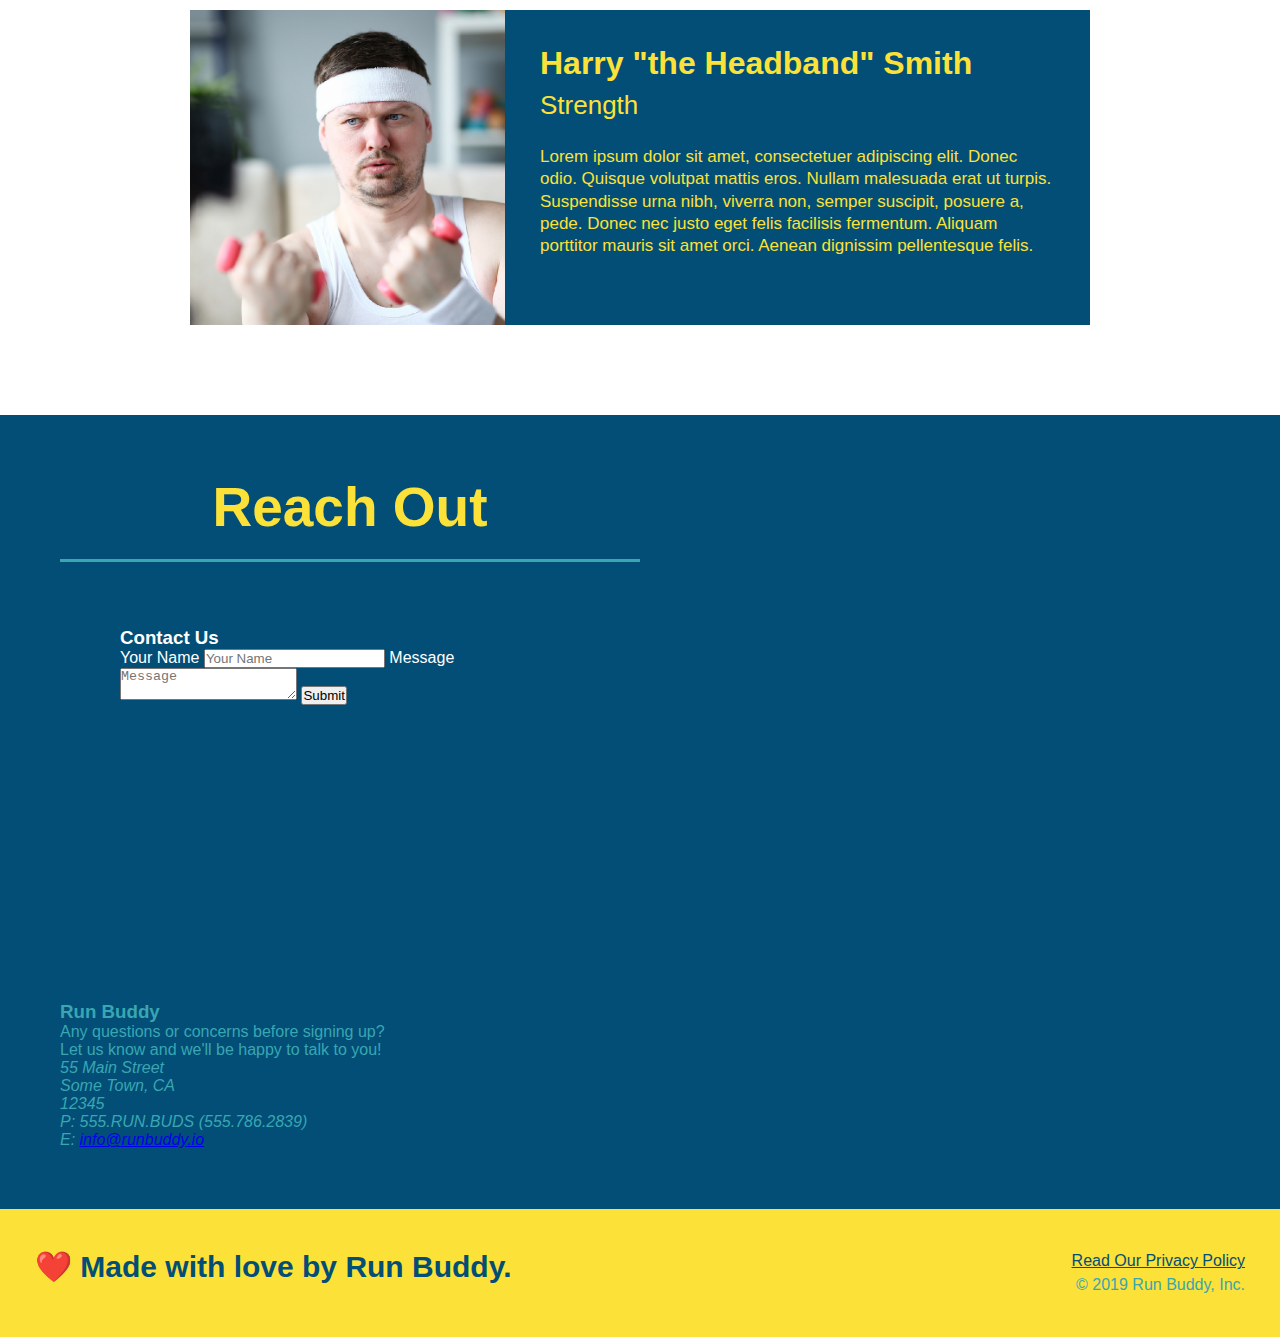
==== commit ce98cc86: "add flexbox to the steps" ====
--- a/index.html
+++ b/index.html
@@ -81,7 +81,12 @@
 
     <!-- "what we do" section -->
     <section id="what-we-do" class="intro">
+
+       <div class="flex-row">
         <h2 class="section-title primary-border">What We Do</h2>
+       </div>
+
+       <div class="flex-row">
         <p>
             Lorem ipsum dolor sit amet, consectetuer adipiscing elit. Donec odio. Quisque volutpat mattis eros. Nullam
             malesuada
@@ -91,37 +96,66 @@
             pellentesque
             felis.
         </p>
+       </div>
+
     </section>
 
     <!-- "what you do" section -->
     <section id="what-you-do" class="steps">
-        <h2 class="section-title secondary-border">What You Do</h2>
-
-        <div>
-            <!--img element 1-->
-            <img src="./assets/images/step-1.svg" alt="" />
-            <h3>Step 1: <span>Fill Out the Form Above.</span></h3>
-            <p>You're already here, so why not?</p>
-        </div>
-        <div>
-            <!--img element 2-->
-            <img src="./assets/images/step-2.svg" alt="" />
-            <h3>Step 2: <span>Consult with One of Our Trainers.</span></h3>
-            <p>Are you here to build muscle, lose weight, or just feel good?</p>
-        </div>
-        <div>
-            <!--img element 3-->
-            <img src="./assets/images/step-3.svg" alt="" />
-            <h3>Step 3: <span>Get Running.</span></h3>
-            <p>Hit the ground running (literally) once your trainer lays out your plan.</p>
-        </div>
-        <div>
-            <!--img element 4-->
-            <img src="./assets/images/step-4.svg" alt="" />
-            <h3>Step 4: <span>results.</span></h3>
-            <p>Bi-weekly checkins with your trainer will keep you focused</p>
-        </div>
-    </section>
+        <div class="flex-row">
+            <h2 class="section-title secondary-border">
+                What You Do
+            </h2>
+        </div>
+        <div class="step">
+            <h3>Step 1.</h3>
+            <div class="step-info">
+                <div class="step-img">
+                    <img src="./assets/images/step-1.svg" alt="" />
+                </div>
+                <div class="step-text">
+                    <h4>Fill Out The Form Above</h4>
+                    <p>You're already here, so why not?</p>
+                </div>
+            </div>
+        </div>
+        <div class="step">
+            <h3>Step 2.</h3>
+            <div class="step-info">
+                <div class="step-img">
+                    <img src="./assets/images/step-2.svg" alt="" />
+                </div>
+                <div class="step-text">
+                    <h4>Consult With One Of Our Trainers</h4>
+                    <p>Are you here to build muscle, lose weight, or just feel good?</p>
+                </div>
+            </div>
+        </div>
+        <div class="step">
+            <h3>Step 3.</h3>
+            <div class="step-info">
+                <div class="step-img">
+                    <img src="./assets/images/step-3.svg" alt="" />
+                </div>
+                <div class="step-text">
+                    <h4>Get Running</h4>
+                    <p>Hit the ground running (literally) once your trainer lays out your plan.</p>
+                </div>
+            </div>
+        </div>
+        <div class="step">
+            <h3>Step 4.</h3>
+            <div class="step-info">
+                <div class="step-img">
+                    <img src="./assets/images/step-4.svg" alt="" />
+                </div>
+                <div class="step-text">
+                    <h4>See Results</h4>
+                    <p>Bi-weekly checkins with your trainer will keep you focused</p>
+                </div>
+            </div>
+        </div>
+        </section>
 
     <!-- "first trainer's bio -->
     <section id="your-trainers" class="trainers">
--- a/assets/css/style.css
+++ b/assets/css/style.css
@@ -96,6 +96,11 @@
 .secondary-border {
     border-color: #39a6b2;
 }
+
+.flex-row {
+    display: flex;
+}
+
 
 /*Hero styles*/
 .hero {
@@ -163,9 +168,6 @@
 }
 
 /*what we do*/
-.intro {
-    text-align: center;
-}
 
 .intro p {
     line-height: 1.7;
@@ -173,52 +175,76 @@
     width: 80%;
     font-size: 20px;
     margin: 0 auto;
+    text-align: center;
 }
 
 /*what you do*/
 .steps {
-    text-align: center;
     background: #fce138;
 }
 
-.steps div {
-    margin-bottom: 80px;
-}
-
-.steps img {
-    width: 15%;
-    margin: 10px 0;
-}
-
 .steps h3 {
     color: #024e76;
     font-size: 46px;
-    margin-top: 10px;
-}
-
-.steps p {
+    flex: 1 30%;
+}
+
+.step-text {
+    flex: 12;
+}
+
+.step-text p {
     color: #39a6b2;
-    font-size: 23px;
-}
-
-.steps span {
-    font-size: 38px;
+    font-size: 18px;
+}
+
+
+.step-text h4 {
+  font-size: 26px;
+  line-height: 1.5;
+  color: #024e76;
+  flex: 12;
+}
+
+.step-info {
+    flex: 2 70%;
+    display: flex;
+    flex-wrap: wrap;
+    align-items: center;
+}
+
+.step-img {
+    flex: 1 12%;
+    margin-right: 20px;
+}
+
+.step-img img {
+    max-width: 100%;
+}
+
+.step {
+    margin: 50px auto;
+    padding-bottom: 50px;
+    width: 80%;
+    border-bottom: 1px solid #39a6b2;
+    display: flex;
+    flex-wrap: wrap;
+    align-items: center;
+    justify-content: space-between;
 }
 
 .section-title {
     font-size: 55px;
     color: #024e76;
-    margin-bottom: 35px;
-    padding: 0 100px 20px 100px;
-    display: inline-block;
     border-bottom: 3px solid;
+    padding-bottom: 20px;
+    text-align: center;
+    margin: 0 auto 35px auto;
+    width: 50%;
 }
 
 
 /*trainer bio style*/
-.trainers {
-    text-align: center;
-}
 
 .trainer {
     width: 900px;
@@ -266,7 +292,6 @@
 }
 
 .contact {
-    text-align: center;
     background: #024e76;
 }
 
@@ -288,4 +313,4 @@
     text-align: left;
     margin: 30px 0 0 60px;
     color: white;
-}+}
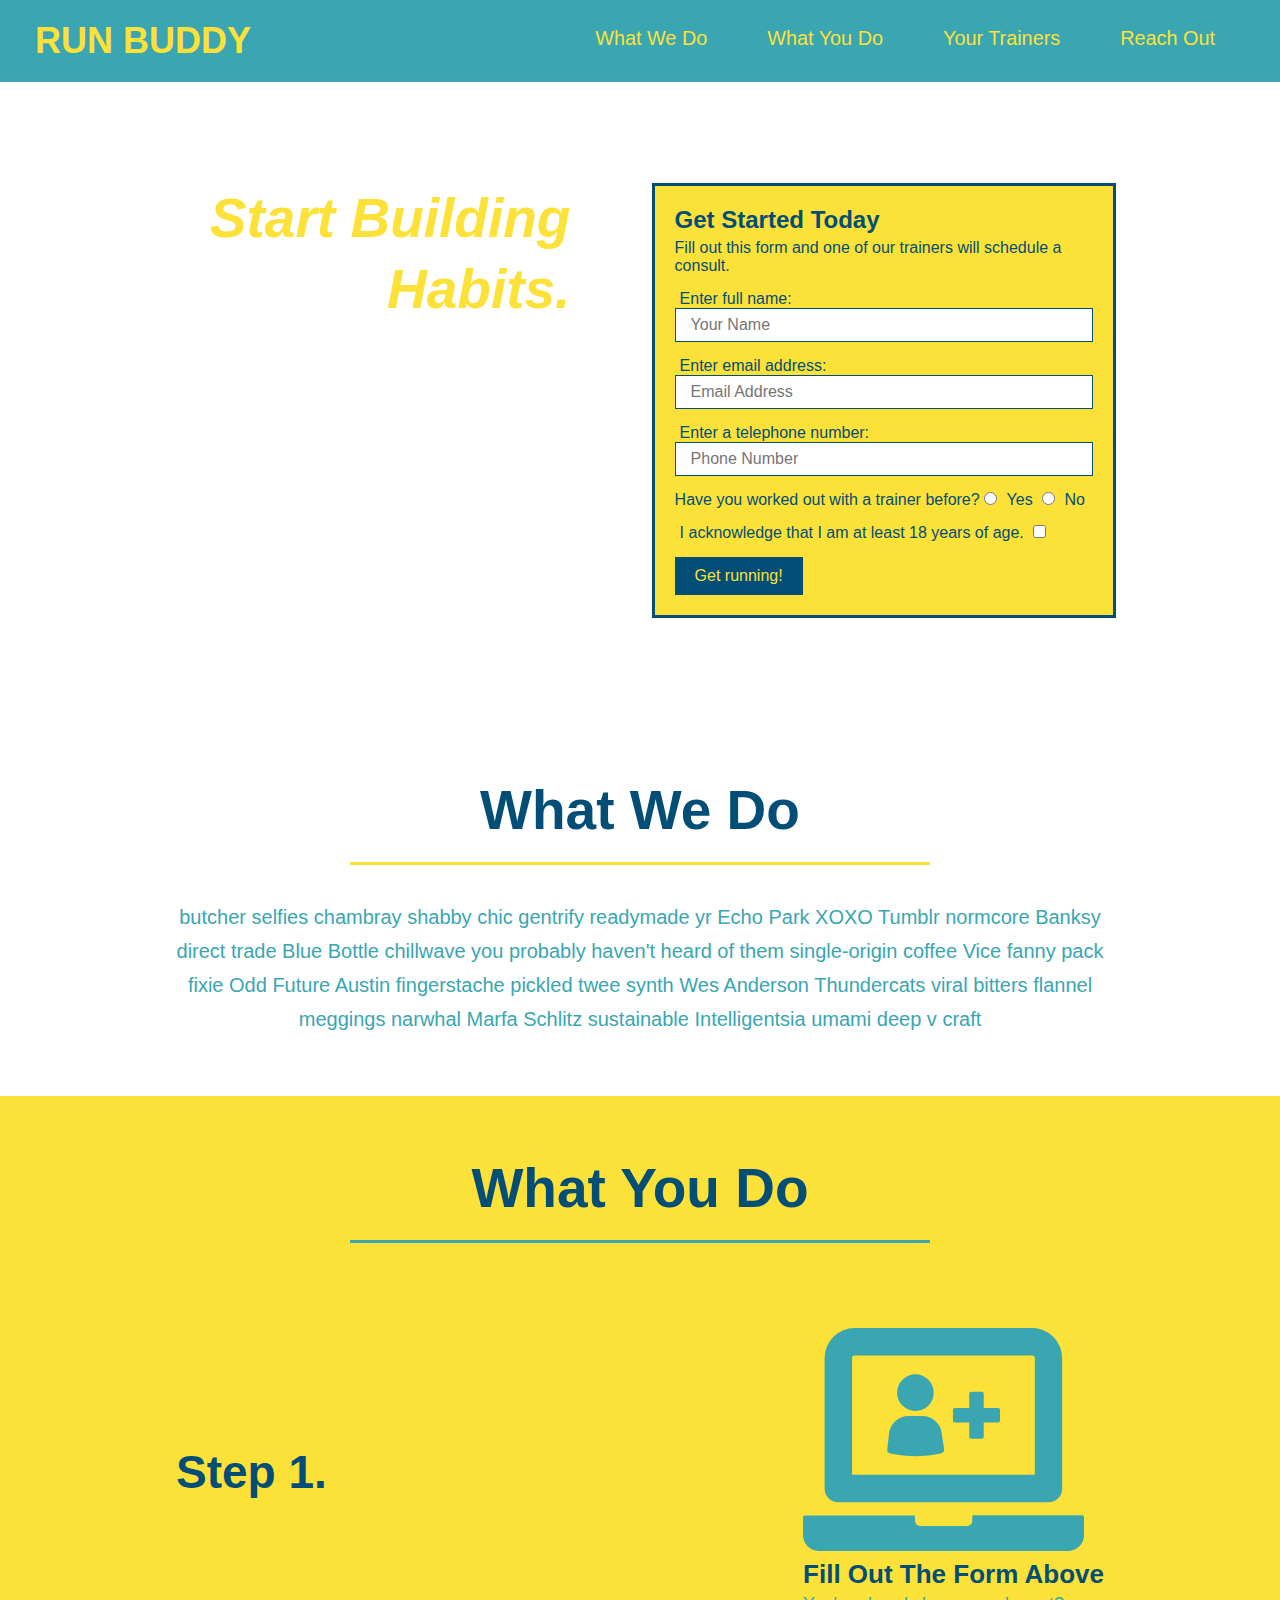
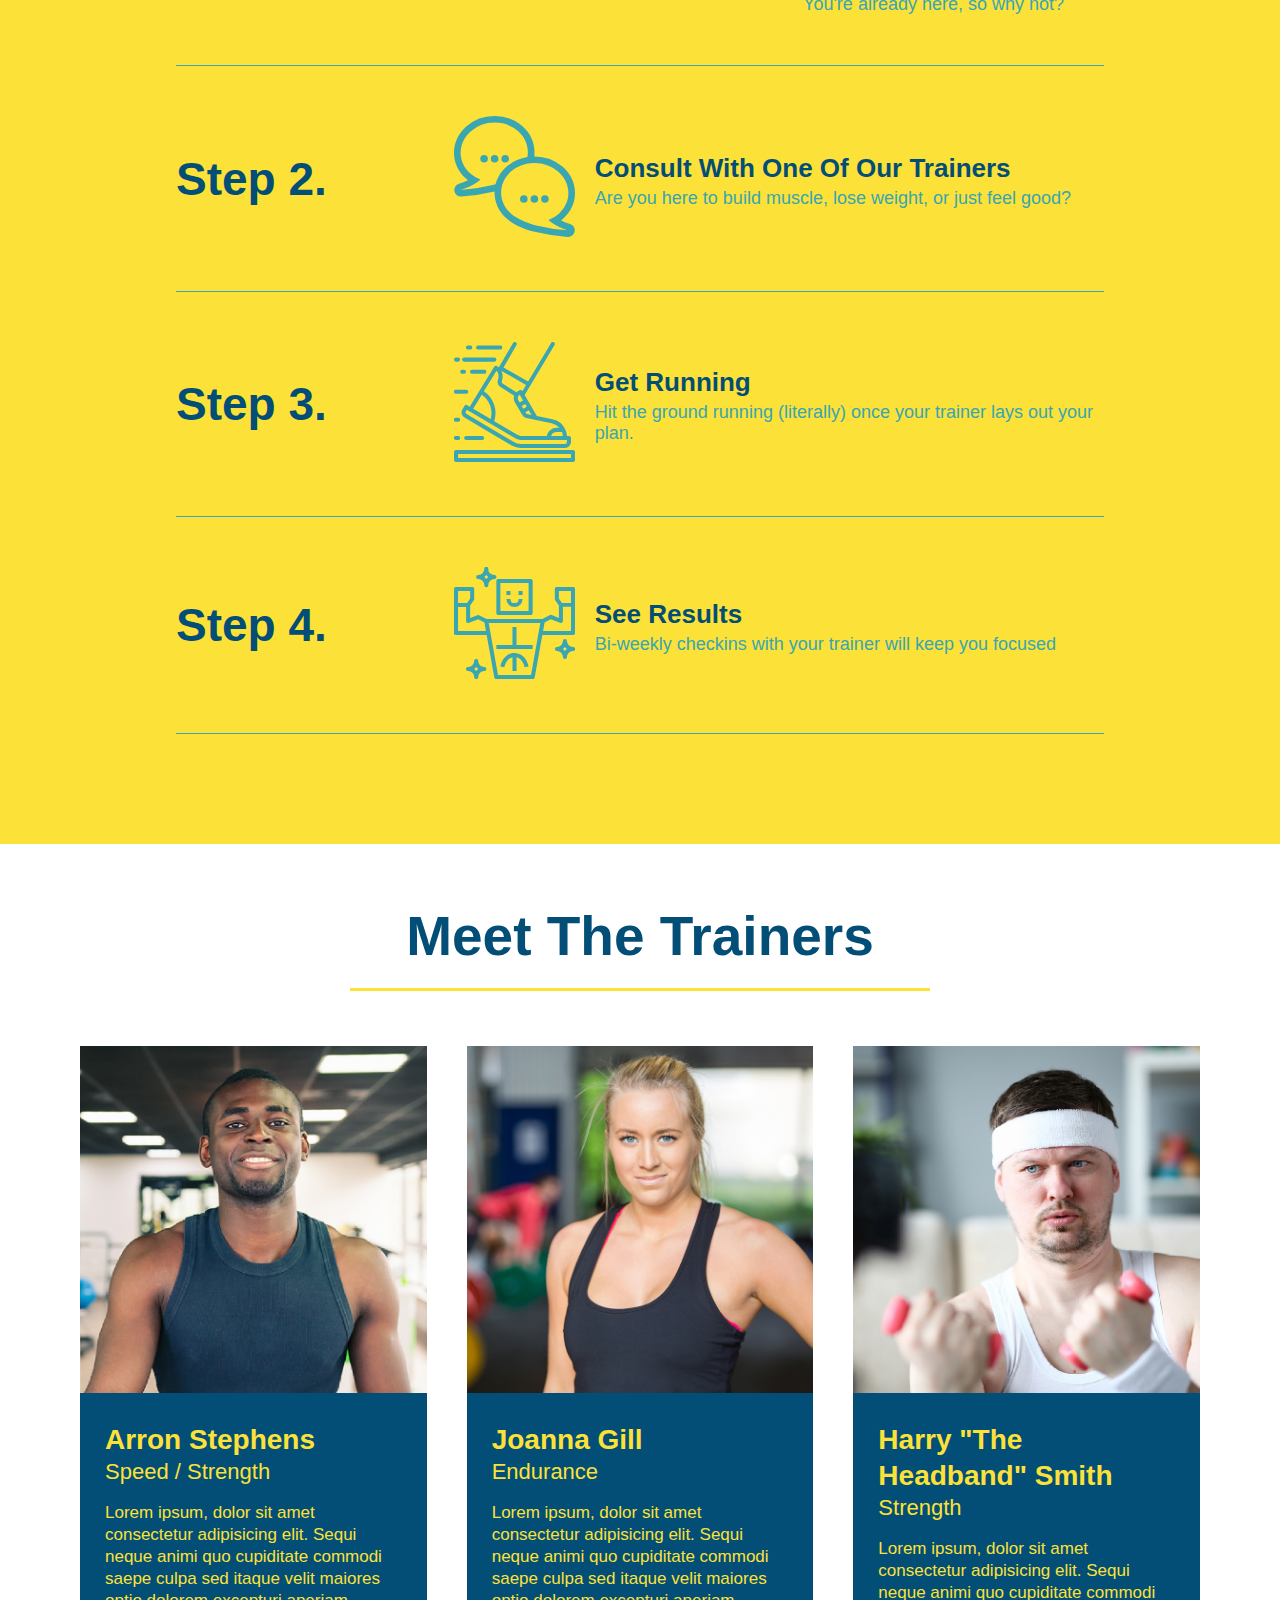
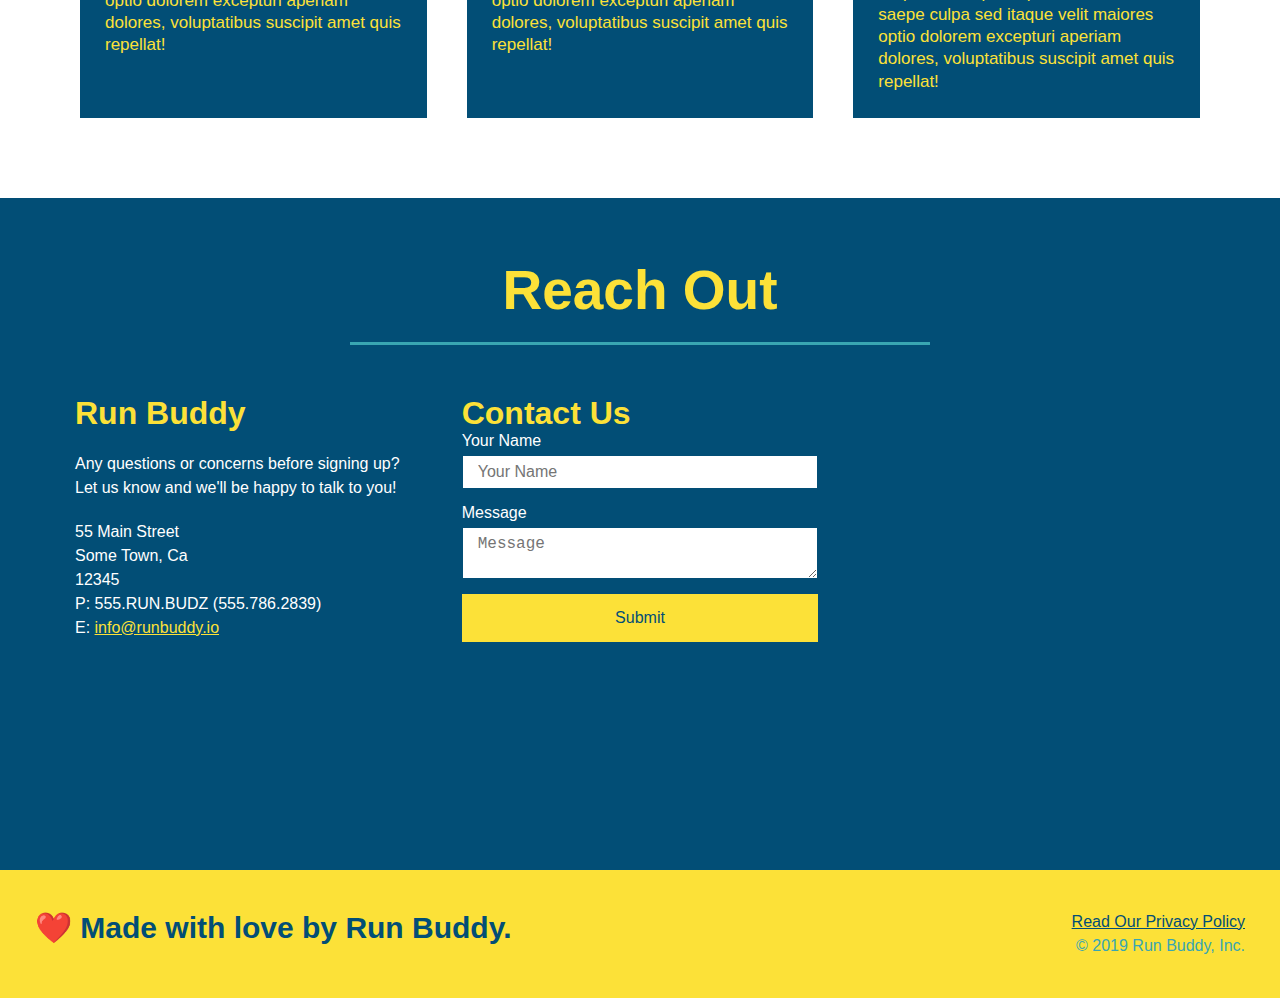
==== commit d6f813f6: "final draft" ====
--- a/index.html
+++ b/index.html
@@ -1,264 +1,261 @@
 <!DOCTYPE html>
-<html>
+<html lang="en">
 
 <head>
-    <link rel="stylesheet" href="./assets/css/style.css" />
+  <meta charset="UTF-8" />
+  <link rel="stylesheet" href="./assets/css/style.css">
+  <title>Run Buddy</title>
 </head>
 
 <body>
-    <!-- navigation -->
-    <header>
-        <h1>
-            <a href="/">RUN BUDDY</a>
-        </h1>
-        <nav>
-            <!--Uordered list element-->
-            <ul>
-                <!-- list items element-->
-                <li>
-                    <!--Anchor element-->
-                    <a href="#what-we-do">What We Do</a>
-                </li>
-                <li>
-                    <a href="#what-you-do">What You Do</a>
-                </li>
-                <li>
-                    <a href="#your-trainers">Your Trainers</a>
-                </li>
-                <li>
-                    <a href="#reach-out">Reach Out</a>
-                </li>
-            </ul>
-        </nav>
-    </header>
-
-    <!-- hero/jumbotron -->
-    <section class="hero">
-            <div class="hero-cta">
-                <h2>Start Building Habits.</h2>
-                <p>
-                    seitan heirloom post-ironic pop-up iPhone mlkshk hella selfies fashion axe occupy readymade put a bird on it
-                    messenger bag Wes Anderson Schlitz plaid Bushwick church-key lo-fi skateboard slow-carb hashtag trust fund
-                    Williamsburg biodiesel fixie farm-to-table 8-bit banjo XOXO Banksy chillwave bicycle rights retro cliche
-                    tattooed bespoke irony mumblecore Shoreditch deep v polaroid McSweeney's bitters cray gentrify tofu Marfa you
-                    probably haven't heard of them yr banh mi asymmetrical art party selvage letterpress High Life.
-                </p>
-            </div>
-        <div class="hero-form">
-            <h3>Get Started Today</h3>
-            <p>FIll out this form and one of our trainers will schedule a consult</p>
-            <!--Form Element-->
-            <form>
-                <label for="name">Enter full name:</label>
-                <input type="text" placeholder="Your Name" name="name" id="name" class="form-input" />
-
-                <label for="email">Enter email address:</label>
-                <input type="email" placeholder="Email address" name="email" id="email" class="form-input" />
-
-                <label for="phone">Enter a telephone number:</label>
-                <input type="tel" placeholder="phone number" name="phone" id="phone" class="form-input" />
-
-                <p>
-                    Have you ever worked out with a trainer before?
-                    <input type="radio" name="trainer-confirm" id="trainer-yes" />
-                    <label for="trainer-yes">Yes</label>
-
-                    <input type="radio" name="trainer-confirm" id="trainer-no" />
-                    <label for="trainer-no">No</label>
-                </p>
-                <p>
-                    <label for="checkbox">
-                        I acknowledge that I am at least 18 years of age.
-                    </label>
-                    <input type="checkbox" name="age-confirmed" id="checkbox" />
-                </p>
-                <button type="submit" class="button">
-                    Get Running!
-                </button>
-            </form>
-        </div>
-    </section>
-
-    <!-- "what we do" section -->
-    <section id="what-we-do" class="intro">
-
-       <div class="flex-row">
-        <h2 class="section-title primary-border">What We Do</h2>
-       </div>
-
-       <div class="flex-row">
+  <!-- navigation tags - block level element -->
+  <header>
+    <h1>
+      <a href="/">RUN BUDDY</a>
+    </h1>
+    <nav>
+      <ul>
+        <li>
+          <a href="#what-we-do">What We Do</a>
+        </li>
+        <li>
+          <a href="#what-you-do">What You Do</a>
+        </li>
+        <li>
+          <a href="#your-trainers">Your Trainers</a>
+        </li>
+        <li>
+          <a href="#reach-out">Reach Out</a>
+        </li>
+
+      </ul>
+    </nav>
+  </header>
+  <!-- end navigation -->
+
+  <!-- hero/jumbotron -->
+  <section class="hero">
+    <div class="hero-cta">
+      <h2>Start Building Habits.</h2>
+      <p>
+        seitan heirloom post-ironic pop-up iPhone mlkshk hella selfies fashion axe occupy readymade put a bird on it
+        messenger bag Wes Anderson Schlitz plaid Bushwick church-key lo-fi skateboard slow-carb hashtag trust fund
+        Williamsburg biodiesel fixie farm-to-table 8-bit banjo XOXO Banksy chillwave bicycle rights retro cliche
+        tattooed bespoke irony mumblecore Shoreditch deep v polaroid McSweeney's bitters cray gentrify tofu Marfa you
+        probably haven't heard of them yr banh mi asymmetrical art party selvage letterpress High Life.
+      </p>
+    </div>
+
+    <div class="hero-form">
+      <h3>Get Started Today</h3>
+      <p>Fill out this form and one of our trainers will schedule a consult.</p>
+      <form>
+        <label for="name">Enter full name:</label>
+        <input type="text" placeholder="Your Name" id="name" name="name" class="form-input" />
+        <label for="email">Enter email address:</label>
+        <input type="email" placeholder="Email Address" id="email" name="email" class="form-input" />
+        <label for="phone">Enter a telephone number:</label>
+        <input type="tel" placeholder="Phone Number" name="phone" id="phone" class="form-input" />
         <p>
-            Lorem ipsum dolor sit amet, consectetuer adipiscing elit. Donec odio. Quisque volutpat mattis eros. Nullam
-            malesuada
-            erat ut turpis. Suspendisse urna nibh, viverra non, semper suscipit, posuere a, pede.
-
-            Donec nec justo eget felis facilisis fermentum. Aliquam porttitor mauris sit amet orci. Aenean dignissim
-            pellentesque
-            felis.
+          Have you worked out with a trainer before?
+          <input type="radio" name="trainer-confirm" id="trainer-yes" />
+          <label for="trainer-yes">Yes</label>
+          <input type="radio" name="trainer-confirm" id="trainer-no" />
+          <label for="trainer-no">No</label>
         </p>
-       </div>
-
-    </section>
-
-    <!-- "what you do" section -->
-    <section id="what-you-do" class="steps">
-        <div class="flex-row">
-            <h2 class="section-title secondary-border">
-                What You Do
-            </h2>
-        </div>
-        <div class="step">
-            <h3>Step 1.</h3>
-            <div class="step-info">
-                <div class="step-img">
-                    <img src="./assets/images/step-1.svg" alt="" />
-                </div>
-                <div class="step-text">
-                    <h4>Fill Out The Form Above</h4>
-                    <p>You're already here, so why not?</p>
-                </div>
-            </div>
-        </div>
-        <div class="step">
-            <h3>Step 2.</h3>
-            <div class="step-info">
-                <div class="step-img">
-                    <img src="./assets/images/step-2.svg" alt="" />
-                </div>
-                <div class="step-text">
-                    <h4>Consult With One Of Our Trainers</h4>
-                    <p>Are you here to build muscle, lose weight, or just feel good?</p>
-                </div>
-            </div>
-        </div>
-        <div class="step">
-            <h3>Step 3.</h3>
-            <div class="step-info">
-                <div class="step-img">
-                    <img src="./assets/images/step-3.svg" alt="" />
-                </div>
-                <div class="step-text">
-                    <h4>Get Running</h4>
-                    <p>Hit the ground running (literally) once your trainer lays out your plan.</p>
-                </div>
-            </div>
-        </div>
-        <div class="step">
-            <h3>Step 4.</h3>
-            <div class="step-info">
-                <div class="step-img">
-                    <img src="./assets/images/step-4.svg" alt="" />
-                </div>
-                <div class="step-text">
-                    <h4>See Results</h4>
-                    <p>Bi-weekly checkins with your trainer will keep you focused</p>
-                </div>
-            </div>
-        </div>
-        </section>
-
-    <!-- "first trainer's bio -->
-    <section id="your-trainers" class="trainers">
-        <h2 class="section-title primary-border">Meet The Trainers</h2>
-        <article class="trainer text-left">
-            <img src="./assets/images/trainer-1.jpg" alt="arron stephens in his workout clothes, ready to pump iron" />
-            <div class="trainer-bio text-left">
-                <h3>Arron Stephens</h3>
-                <h4>Speed / Strength</h4>
-                <p>
-                    Lorem ipsum dolor sit amet, consectetuer adipiscing elit. Donec odio. Quisque volutpat mattis eros.
-                    Nullam malesuada
-                    erat ut turpis. Suspendisse urna nibh, viverra non, semper suscipit, posuere a, pede.
-
-                    Donec nec justo eget felis facilisis fermentum. Aliquam porttitor mauris sit amet orci. Aenean
-                    dignissim pellentesque
-                    felis.
-                </p>
-            </div>
-        </article>
-
-        <!-- second trainer's bio-->
-        <article class="trainer">
-            <div class="trainer-bio text-right">
-                <h3>Joanna Gill</h3>
-                <h4>Endurance</h4>
-                <p>Lorem ipsum dolor sit amet, consectetuer adipiscing elit. Donec odio. Quisque volutpat mattis eros.
-                    Nullam malesuada
-                    erat ut turpis. Suspendisse urna nibh, viverra non, semper suscipit, posuere a, pede.
-
-                    Donec nec justo eget felis facilisis fermentum. Aliquam porttitor mauris sit amet orci. Aenean
-                    dignissim pellentesque
-                    felis.
-                </p>
-            </div>
-            <img src="./assets/images/trainer-2.jpg" alt="Joanna Gill cooling off after a workout" />
-        </article>
-
-        <!--third trainer's bio-->
-        <article class="trainer">
-            <img src="./assets/images/trainer-3.jpg"
-                alt="Harry smith wearing a headband and lifting comically small pink weights" />
-            <div class="trainer-bio text-left">
-                <h3>Harry "the Headband" Smith</h3>
-                <h4>Strength</h4>
-                <p>
-                    Lorem ipsum dolor sit amet, consectetuer adipiscing elit. Donec odio. Quisque volutpat mattis eros.
-                    Nullam malesuada
-                    erat ut turpis. Suspendisse urna nibh, viverra non, semper suscipit, posuere a, pede.
-
-                    Donec nec justo eget felis facilisis fermentum. Aliquam porttitor mauris sit amet orci. Aenean
-                    dignissim pellentesque
-                    felis.
-                </p>
-            </div>
-        </article>
-    </section>
-
-    <!-- "reach out" section -->
-    <section id="reach-out" class="contact">
-        <h2 class="section-title secondary-border">Reach Out</h2>
-        <div class="contact-info">
-        <div class="contact-form">
-            <h3>Contact Us</h3>
-            <form>
-                <label for="contact-name">Your Name</label>
-                <input type="text" id="contact-name" placeholder="Your Name" />
-        
-                <label for="contact-message">Message</label>
-                <textarea id="contact-message" placeholder="Message"></textarea>
-        
-                <button type="submit">Submit</button>
-            </form>
-        </div>
-            <iframe
-                src="https://www.google.com/maps/embed?pb=!1m18!1m12!1m3!1d7330.706088452762!2d-98.52409647455707!3d29.56940362253564!2m3!1f0!2f0!3f0!3m2!1i1024!2i768!4f13.1!3m3!1m2!1s0x865c61c68ed501a1%3A0x36aeb14abfc844d7!2sPlanet%20420%20Smoke%20%26%20Vape%20Shop%20%231!5e0!3m2!1sen!2sus!4v1650916840183!5m2!1sen!2sus"
-                width="400" height="450" style="border:0;" allowfullscreen="" loading="lazy"></iframe>
-        </div>
-        <div>
-            <h3>Run Buddy</h3>
-            <p>
-                Any questions or concerns before signing up?
-                <br />
-                Let us know and we'll be happy to talk to you!
-            </p>
-            <address>
-                55 Main Street<br/>
-                Some Town, CA<br/>
-                12345<br/>
-                P: 555.RUN.BUDS (555.786.2839)<br/>
-                E: <a href="mailto:info@runbuddy.io">info@runbuddy.io</a>
-            </address>
-        </div>
-    </section>
-
-    <!-- footer -->
-    <footer>
-        <h2>❤️ Made with love by Run Buddy.</h2>
-            <div>
-                <a href="./privacy-policy.html">Read Our Privacy Policy</a><br />
-                &copy; 2019 Run Buddy, Inc.
-            </div>
-    </footer>
+        <p>
+          <label for="checkbox">
+            I acknowledge that I am at least 18 years of age.
+          </label>
+          <input type="checkbox" name="checkpoint1" id="checkbox" />
+        </p>
+        <button type="submit">
+          Get running!
+        </button>
+      </form>
+    </div>
+  </section>
+  <!-- end header -->
+
+  <!-- "what we do" start - <section> -->
+  <section id="what-we-do" class="intro">
+    <div class="flex-row">
+      <h2 class="section-title primary-border">
+        What We Do
+      </h2>
+    </div>
+    <div class="flex-row">
+      <p>
+        butcher selfies chambray shabby chic gentrify readymade yr Echo Park XOXO Tumblr normcore Banksy direct trade
+        Blue Bottle chillwave you probably haven't heard of them single-origin coffee Vice fanny pack fixie Odd Future
+        Austin fingerstache pickled twee synth Wes Anderson Thundercats viral bitters flannel meggings narwhal Marfa
+        Schlitz sustainable Intelligentsia umami deep v craft
+      </p>
+    </div>
+  </section>
+  <!-- end "what we do" -->
+
+  <!-- "what you do" start -->
+  <section id="what-you-do" class="steps">
+    <div class="flex-row">
+      <h2 class="section-title secondary-border">
+        What You Do
+      </h2>
+    </div>
+    <div class="step">
+      <h3>Step 1.</h3>
+      <div class="step-i`nfo">
+        <div class="step-img">
+          <img src="./assets/images/step-1.svg" alt="" />
+        </div>
+        <div class="step-text">
+          <h4>Fill Out The Form Above</h4>
+          <p>You're already here, so why not?</p>
+        </div>
+      </div>
+    </div>
+    <div class="step">
+      <h3>Step 2.</h3>
+      <div class="step-info">
+        <div class="step-img">
+          <img src="./assets/images/step-2.svg" alt="" />
+        </div>
+        <div class="step-text">
+          <h4>Consult With One Of Our Trainers</h4>
+          <p>Are you here to build muscle, lose weight, or just feel good?</p>
+        </div>
+      </div>
+    </div>
+    <div class="step">
+      <h3>Step 3.</h3>
+      <div class="step-info">
+        <div class="step-img">
+          <img src="./assets/images/step-3.svg" alt="" />
+        </div>
+        <div class="step-text">
+          <h4>Get Running</h4>
+          <p>Hit the ground running (literally) once your trainer lays out your plan.</p>
+        </div>
+      </div>
+    </div>
+    <div class="step">
+      <h3>Step 4.</h3>
+      <div class="step-info">
+        <div class="step-img">
+          <img src="./assets/images/step-4.svg" alt="" />
+        </div>
+        <div class="step-text">
+          <h4>See Results</h4>
+          <p>Bi-weekly checkins with your trainer will keep you focused</p>
+        </div>
+      </div>
+    </div>
+  </section>
+  <!-- "what you do" end -->
+
+  <!-- "meet the trainers" start -->
+  <section id="your-trainers">
+    <div class="flex-row">
+      <h2 class="section-title primary-border">
+        Meet The Trainers
+      </h2>
+    </div>
+
+    <div class="trainers">
+      <article class="trainer">
+        <img src="./assets/images/trainer-1.jpg" alt="Arron Stephens in his workout clothes, ready to pump iron" />
+        <div class="trainer-bio">
+          <h3 class="trainer-name">Arron Stephens</h3>
+          <h4 class="trainer-role">Speed / Strength</h4>
+          <p>Lorem ipsum, dolor sit amet consectetur adipisicing elit. Sequi neque animi quo cupiditate commodi saepe
+            culpa sed itaque velit maiores optio dolorem excepturi aperiam dolores, voluptatibus suscipit amet quis
+            repellat!</p>
+        </div>
+      </article>
+
+      <article class="trainer">
+        <img src="./assets/images/trainer-2.jpg" alt="Joanna Gill cooling off after a work out" />
+        <div class="trainer-bio">
+          <h3 class="trainer-name">Joanna Gill</h3>
+          <h4 class="trainer-role">Endurance</h4>
+          <p>Lorem ipsum, dolor sit amet consectetur adipisicing elit. Sequi neque animi quo cupiditate commodi saepe
+            culpa sed itaque velit maiores optio dolorem excepturi aperiam dolores, voluptatibus suscipit amet quis
+            repellat!</p>
+        </div>
+      </article>
+
+      <article class="trainer">
+        <img src="./assets/images/trainer-3.jpg"
+          alt="Harry Smith wearing a headband and lifting comically small pink weights" />
+        <div class="trainer-bio">
+          <h3 class="trainer-name">Harry "The Headband" Smith</h3>
+          <h4 class="trainer-role">Strength</h4>
+          <p>Lorem ipsum, dolor sit amet consectetur adipisicing elit. Sequi neque animi quo cupiditate commodi saepe
+            culpa sed itaque velit maiores optio dolorem excepturi aperiam dolores, voluptatibus suscipit amet quis
+            repellat!</p>
+        </div>
+      </article>
+    </div>
+  </section>
+  <!-- "meet the trainers" end -->
+
+  <!-- "reach out" start -->
+  <section id="reach-out" class="contact">
+    <div class="flex-row">
+      <h2 class="section-title secondary-border">
+        Reach Out
+      </h2>
+    </div>
+
+    <div class="contact-info">
+      <div>
+        <h3>Run Buddy</h3>
+        <p>
+          Any questions or concerns before signing up?
+          <br />
+          Let us know and we'll be happy to talk to you!
+        </p>
+
+        <address>
+          55 Main Street <br />
+          Some Town, Ca <br />
+          12345<br />
+          P: 555.RUN.BUDZ (555.786.2839)<br />
+          E: <a href="mailto:info@runbuddy.io">info@runbuddy.io</a>
+        </address>
+
+      </div>
+
+      <div class="contact-form">
+        <h3>Contact Us</h3>
+        <form>
+          <label for="contact-name">Your Name</label>
+          <input type="text" id="contact-name" placeholder="Your Name" />
+
+          <label for="contact-message">Message</label>
+          <textarea id="contact-message" placeholder="Message"></textarea>
+
+          <button type="submit">Submit</button>
+        </form>
+      </div>
+
+      <iframe
+        src="https://www.google.com/maps/embed?pb=!1m14!1m12!1m3!1d12182.30520634488!2d-74.0652613!3d40.2407219!2m3!1f0!2f0!3f0!3m2!1i1024!2i768!4f13.1!5e0!3m2!1sen!2sus!4v1561060983193!5m2!1sen!2sus"
+        frameborder="0" style="border:0" allowfullscreen>
+      </iframe>
+    </div>
+  </section>
+  <!-- "reach out" end -->
+
+  <!-- footer -->
+  <footer>
+    <h2>❤️ Made with love by Run Buddy.</h2>
+    <div>
+      <a href="./privacy-policy.html">Read Our Privacy Policy</a><br />
+      &copy; 2019 Run Buddy, Inc.
+    </div>
+  </footer>
+  <!-- footer end -->
 </body>
 
 </html>--- a/assets/css/style.css
+++ b/assets/css/style.css
@@ -1,228 +1,195 @@
 * {
+    box-sizing: border-box;
     margin: 0;
     padding: 0;
-    box-sizing: border-box;
-}
-
-/* body color */
-body {
+  }
+  
+  body {
     color: #39a6b2;
     font-family: Helvetica, Arial, sans-serif;
-}
-
-/* styles for header */
-header {
+  }
+  
+  
+  /* HEADER / NAV BAR STYLES START */
+  
+  header {
     padding: 20px 35px;
     background-color: #39a6b2;
     display: flex;
     justify-content: space-between;
     flex-wrap: wrap;
-}
-
-header h1 {
+  }
+  
+  header h1 {
     font-weight: bold;
+    margin: 0;
     font-size: 36px;
     color: #fce138;
-    margin: 0;
-}
-
-header a {
+  }
+  
+  header a {
     text-decoration: none;
     color: #fce138;
-}
-
-header nav {
+  }
+  
+  header nav {
     margin: 7px 0;
-}
-
-header nav ul {
+  }
+  
+  header nav ul {
     display: flex;
     flex-wrap: wrap;
     justify-content: space-between;
     align-items: center;
     list-style: none;
-}
-
-header nav ul li a {
+  }
+  
+  header nav ul li a {
     margin: 0 30px;
     font-weight: lighter;
     font-size: 1.55vw;
-}
-
-/* styles for footer */
-footer {
+  }
+  
+  /* HEADER / NAVBAR STYLES END */
+  
+  
+  
+  /* FOOTER STYLES START */
+  footer {
     background: #fce138;
-    width: 100%;
     padding: 40px 35px;
     display: flex;
     justify-content: space-between;
     flex-wrap: wrap;
-}
-
-footer h2 {
+    width: 100%;
+  }
+  
+  footer h2 {
     color: #024e76;
     font-size: 30px;
     margin: 0;
-}
-
-footer div {
+  }
+  
+  footer div {
     line-height: 1.5;
     text-align: right;
-}
-
-footer a {
-    color: #024e76;
-}
-
-/* styles for contact form*/
-section {
+  }
+  
+  footer a {
+    color: #024e76;
+  }
+  /* END FOOTER STYLES */
+  
+  /* STYLE ALL SECTION TAGS */
+  section {
     padding: 60px;
-}
-
-/*utility styles*/
-.text-left {
-    text-align: left;
-}
-
-.text-right {
-    text-align: right;
-}
-
-.primary-border {
-    border-color: #fce138;
-
-}
-
-.secondary-border {
-    border-color: #39a6b2;
-}
-
-.flex-row {
-    display: flex;
-}
-
-
-/*Hero styles*/
-.hero {
-    background-image: url("../images/hero-bg.jpeg");
+  }
+  
+  /* HERO STYLES START */
+  .hero {
+    background-image: url('../images/hero-bg.jpg');
     background-size: cover;
     background-position: center;
     display: flex;
     justify-content: center;
     flex-wrap: wrap;
-}
-
-.hero-form {
-    border: 3px solid #024e76;
-    background-color: #fce138;
-    padding: 20px;
-   color: #024e76;
-   width: 40%;
-   margin: 3.5%;
-}
-
-.hero-form h3 {
-    font-size: 24px;
-    margin: 0;
-}
-
-.hero-form p {
-    margin: 5px 0 15px 0;
-}
-
-.form-input {
-    border: 1px solid #024e76;
-    display: block;
-    padding: 7px 15px;
-    font-size: 16px;
-    color: #024e76;
-    width: 100%;
-    margin-bottom: 15px;
-}
-
-.hero-form label {
-    margin: 0 5px;
-}
-
-.hero-form button {
-    background-color: #024e76;
-    color: #fce138;
-    border: none;
-    padding: 10px 20px;
-    font-size: 16px;
-}
-
-.hero-cta {
+  }
+  
+  .hero-cta {
     width: 35%;
     text-align: right;
     margin: 3.5%;
     color: #fff;
     font-size: 18px;
     line-height: 1.3;
-}
-
-.hero-cta h2 {
+  }
+  
+  .hero-cta h2 {
     font-style: italic;
     font-size: 55px;
     color: #fce138;
-}
-
-/*what we do*/
-
-.intro p {
+  }
+  
+  .hero-form {
+    border: 3px solid #024e76;
+    background-color: #fce138;
+    padding: 20px;
+    color: #024e76;
+    width: 40%;
+    margin: 3.5%;
+  }
+  
+  .hero-form h3 {
+    font-size: 24px;
+    margin: 0;
+  }
+  .hero-form p {
+    margin: 5px 0 15px 0;
+  }
+  
+  .form-input {
+    border: 1px solid #024e76;
+    display: block;
+    padding: 7px 15px;
+    font-size: 16px;
+    color: #024e76;
+    width: 100%;
+    margin-bottom: 15px; 
+  }
+  
+  .hero-form label {
+    margin: 0 5px;
+  }
+  
+  .hero-form button {
+    color: #fce138;
+    background-color: #024e76;
+    border: none;
+    padding: 10px 20px;
+    font-size: 16px;
+  } 
+  /* HERO STYLES END */
+  
+  
+  /* SECTION TITLE STYLES START */
+  .section-title {
+    font-size: 55px;
+    border-bottom: 3px solid;
+    color: #024e76;
+    padding-bottom: 20px;
+    text-align: center;
+    margin: 0 auto 35px auto;
+    width: 50%;
+  }
+  
+  .primary-border {
+    border-color: #fce138;
+  }
+  
+  .secondary-border {
+    border-color: #39a6b2;
+  }
+  /* SECTION TITLE STYLES END */
+  
+  /* WHAT WE DO STYLES */
+  
+  .intro p {
     line-height: 1.7;
     color: #39a6b2;
     width: 80%;
+    margin: 0 auto;
     font-size: 20px;
-    margin: 0 auto;
     text-align: center;
-}
-
-/*what you do*/
-.steps {
+  }
+  /* WHAT YOU DO STYLES END */
+  
+  
+  /* WHAT YOU DO STYLES START */
+  .steps { 
     background: #fce138;
-}
-
-.steps h3 {
-    color: #024e76;
-    font-size: 46px;
-    flex: 1 30%;
-}
-
-.step-text {
-    flex: 12;
-}
-
-.step-text p {
-    color: #39a6b2;
-    font-size: 18px;
-}
-
-
-.step-text h4 {
-  font-size: 26px;
-  line-height: 1.5;
-  color: #024e76;
-  flex: 12;
-}
-
-.step-info {
-    flex: 2 70%;
-    display: flex;
-    flex-wrap: wrap;
-    align-items: center;
-}
-
-.step-img {
-    flex: 1 12%;
-    margin-right: 20px;
-}
-
-.step-img img {
-    max-width: 100%;
-}
-
-.step {
+  }
+  
+  .step {
     margin: 50px auto;
     padding-bottom: 50px;
     width: 80%;
@@ -231,86 +198,164 @@
     flex-wrap: wrap;
     align-items: center;
     justify-content: space-between;
-}
-
-.section-title {
-    font-size: 55px;
-    color: #024e76;
-    border-bottom: 3px solid;
-    padding-bottom: 20px;
+  }
+  
+  .step h3 {
+    color: #024e76;
+    font-size: 46px;
+    flex: 1 30%;
+  }
+  
+  .step-info {
+    flex: 2 70%;
+    display: flex;
+    flex-wrap: wrap;
+    align-items: center;
+  }
+  
+  .step-img {
+    flex: 1 12%;
+    margin-right: 20px;
+  }
+  
+  .step-img img {
+    max-width: 100%;
+  }
+  
+  .step-text {
+    flex: 12;
+  }
+  
+  .step-text p {
+    color: #39a6b2;
+    font-size: 18px;
+  }
+  
+  .step-text h4 {
+    font-size: 26px;
+    line-height: 1.5;
+    color: #024e76;
+  }
+  
+  /* WHAT YOU DO STYLES END */
+  
+  /* MEET THE TRAINERS START */
+  .trainers {
+    width: 100%;
+    margin: 0 auto;
+    display: flex;
+    flex-wrap: wrap;
+    justify-content: space-around;
+  }
+  
+  .trainer {
+    margin: 20px;
+    flex: 1;
+    background: #024e76;
+    color: #fce138;
+  }
+  
+  .trainer img {
+    width: 100%;
+  }
+  
+  .trainer-bio {
+    padding: 25px;
+    line-height: 1.3;
+  }
+  
+  .trainer-bio h3 {
+    font-size: 28px;
+  }
+  
+  .trainer-bio h4 {
+    font-weight: lighter;
+    font-size: 22px;
+    margin-bottom: 15px;
+  }
+  
+  .trainer-bio p {
+    font-size: 17px;
+  }
+  /* TRAINER STYLES END */
+  
+  /* REACH OUT STYLES START */
+  .contact {
+    background: #024e76;
+  }
+  
+  .contact h2 {
+    color: #fce138;
+  }
+  
+  .contact-info {
+    display: flex;
+    justify-content: space-between;
+    flex-wrap: wrap;
+  }
+  
+  .contact-info > * {
+    flex: 1;
+    margin: 15px;
+  }
+  
+  .contact-info iframe {
+    height: 400px;
+  }
+  
+  .contact-info div {
+    color: white;
+  }
+  
+  .contact-info h3 {
+    color: #fce138;
+    font-size: 32px;
+  }
+  
+  .contact-info p, .contact-info address {
+    margin: 20px 0;
+    line-height: 1.5;
+    font-size: 16px;
+    font-style: normal;
+  }
+  
+  .contact-form input, .contact-form textarea {
+    border: 1px solid #024e76;
+    display: block;
+    padding: 7px 15px;
+    font-size: 16px;
+    color: #024e76;
+    width: 100%;
+    margin-bottom: 15px;
+    margin-top: 5px;
+  }
+  
+  .contact-form button {
+    width: 100%;
+    border: none;
+    background: #fce138;
+    color: #024e76;
     text-align: center;
-    margin: 0 auto 35px auto;
-    width: 50%;
-}
-
-
-/*trainer bio style*/
-
-.trainer {
-    width: 900px;
-    margin: 0 auto 30px auto;
-    background: #024e76;
-    color: #fce138;
-    overflow: auto;
-}
-
-.trainer img {
-    width: 35%;
-    float: left;
-}
-
-.trainer-bio {
-    padding: 35px;
-    float: left;
-    width: 65%;
-}
-
-.trainer-bio h3 {
-    font-size: 32px;
-    margin-bottom: 8px;
-}
-
-.trainer-bio h4 {
-    font-weight: lighter;
-    font-size: 26px;
-    margin-bottom: 25px;
-}
-
-.trainer-bio p {
-    font-size: 17px;
-    line-height: 1.3;
-}
-
-/*contact styling*/
-.section-title {
-    font-size: 55px;
-    display: inline-block;
-    padding: 0 100px 20px 100px;
-    border-bottom: 3px solid;
-    margin-bottom: 35px;
-    color: #024e76;
-}
-
-.contact {
-    background: #024e76;
-}
-
-.contact h2 {
-    color: #fce138;
-    border-color: #39a6b2;
-}
-
-/*iframe styling*/
-.contact-info iframe {
-    width: 400px;
-    height: 400px;
-}
-
-.contact-info div {
-    width: 410px;
-    display: inline-block;
-    vertical-align: top;
+    padding: 15px 0;
+    font-size: 16px;
+  }
+  
+  .contact-info a {
+    color: #fce138;
+  }
+  
+  
+  /* REACH OUT STYLES END */
+  
+  /* UTILITIES */
+  .text-left {
     text-align: left;
-    margin: 30px 0 0 60px;
-    color: white;
-}
+  }
+  
+  .text-right {
+    text-align: right;
+  }
+  
+  .flex-row {
+    display: flex;
+  }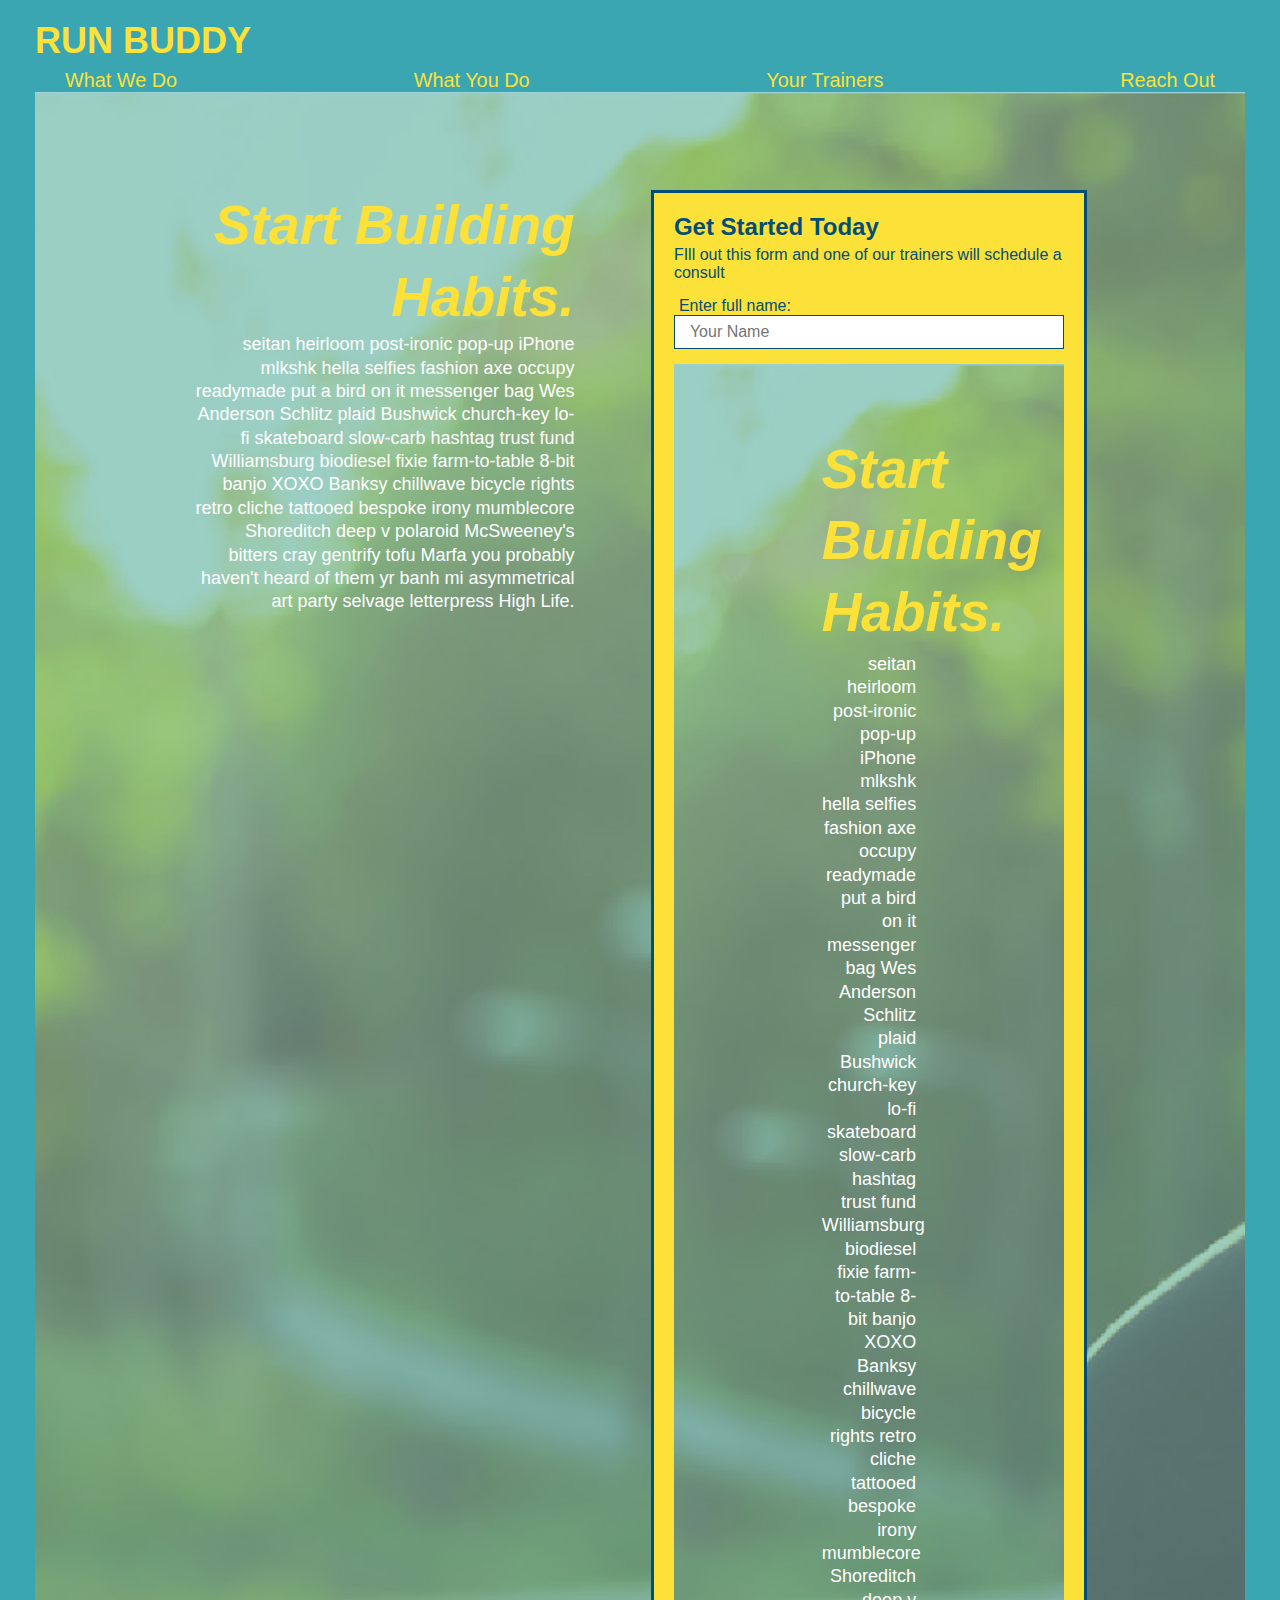
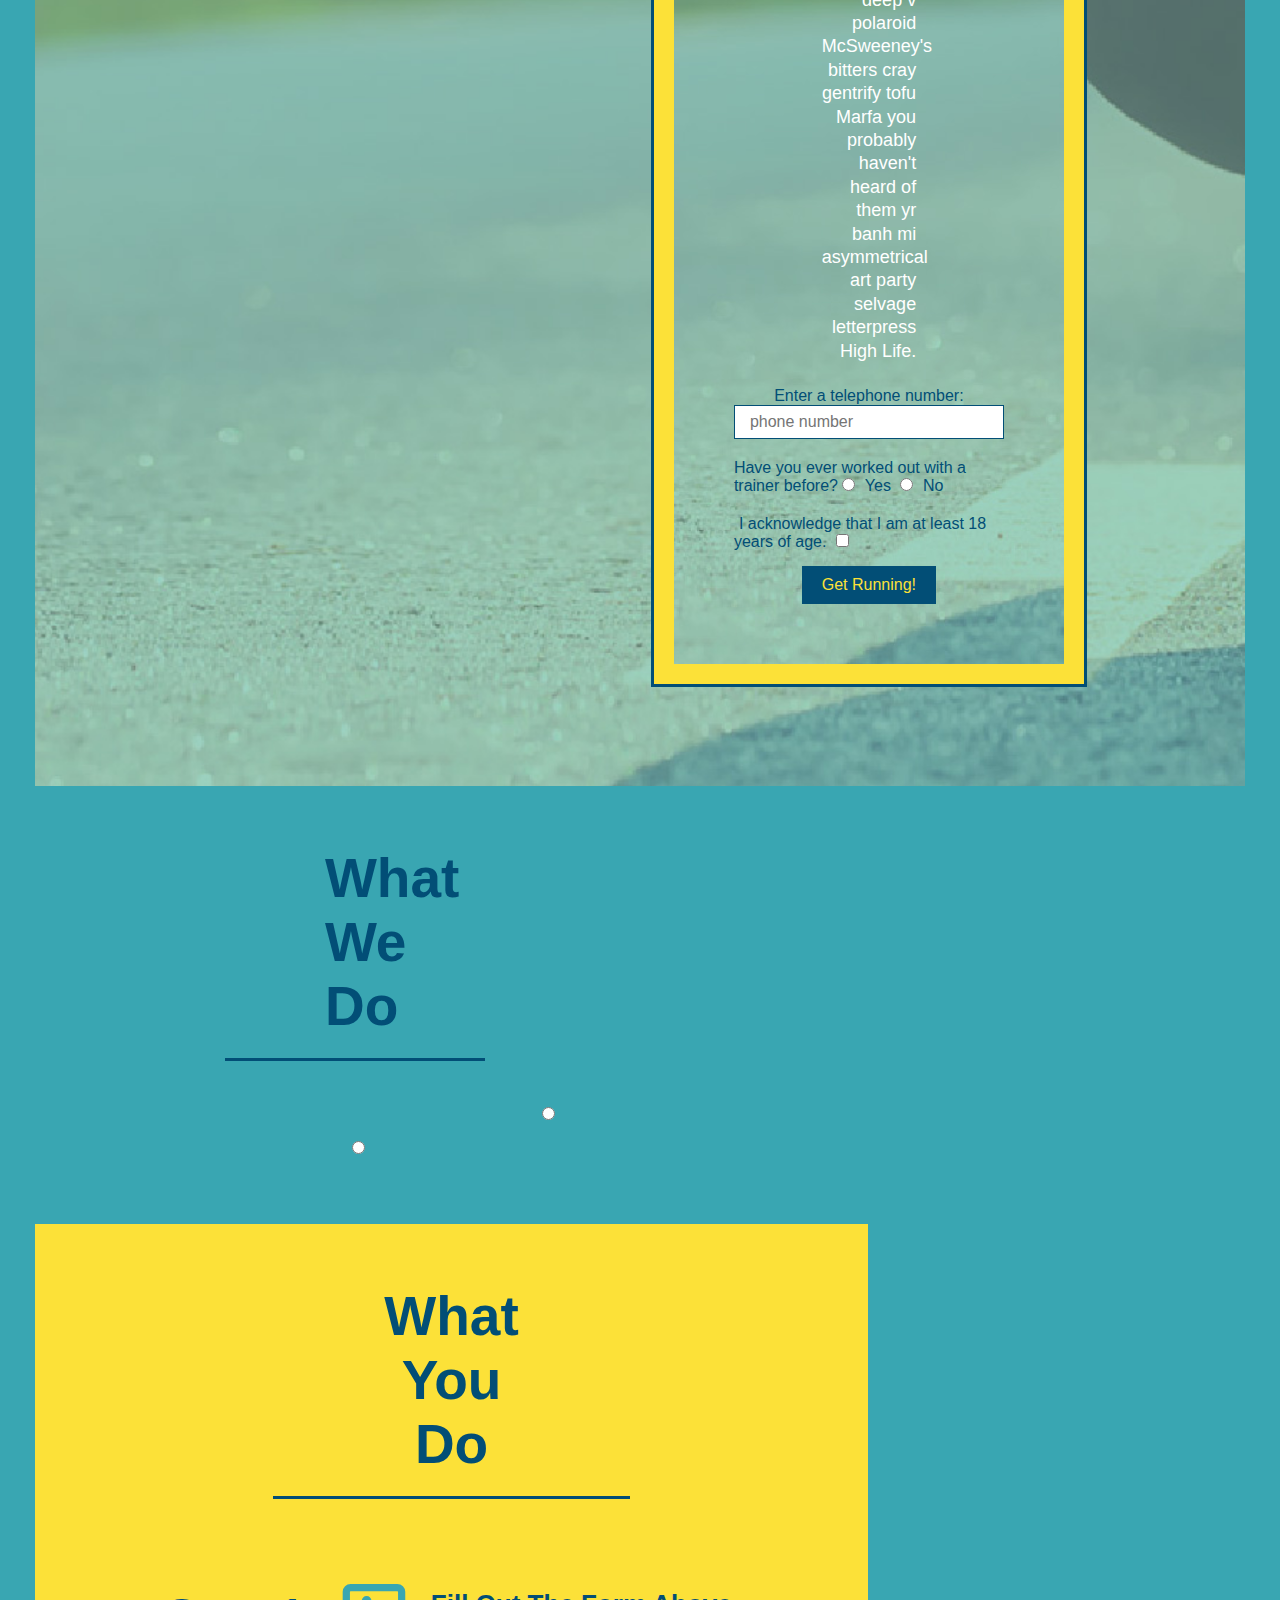
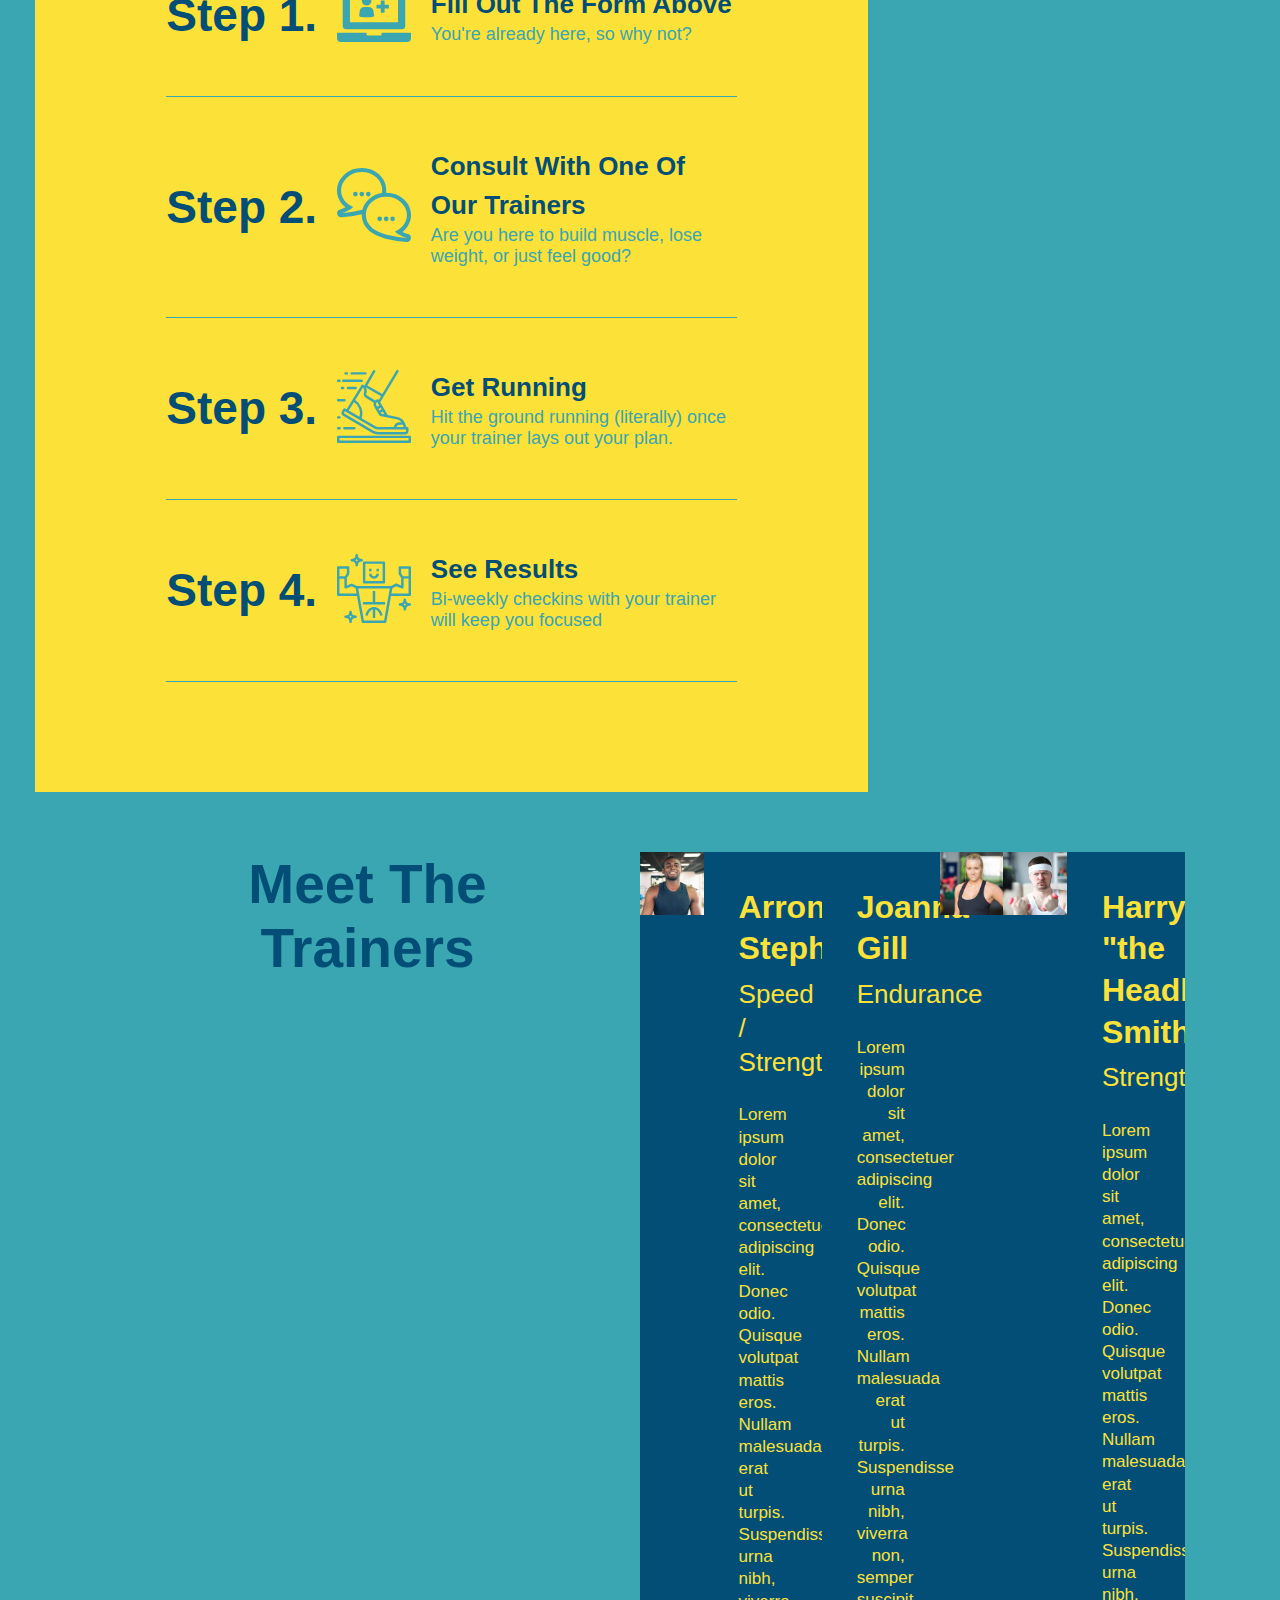
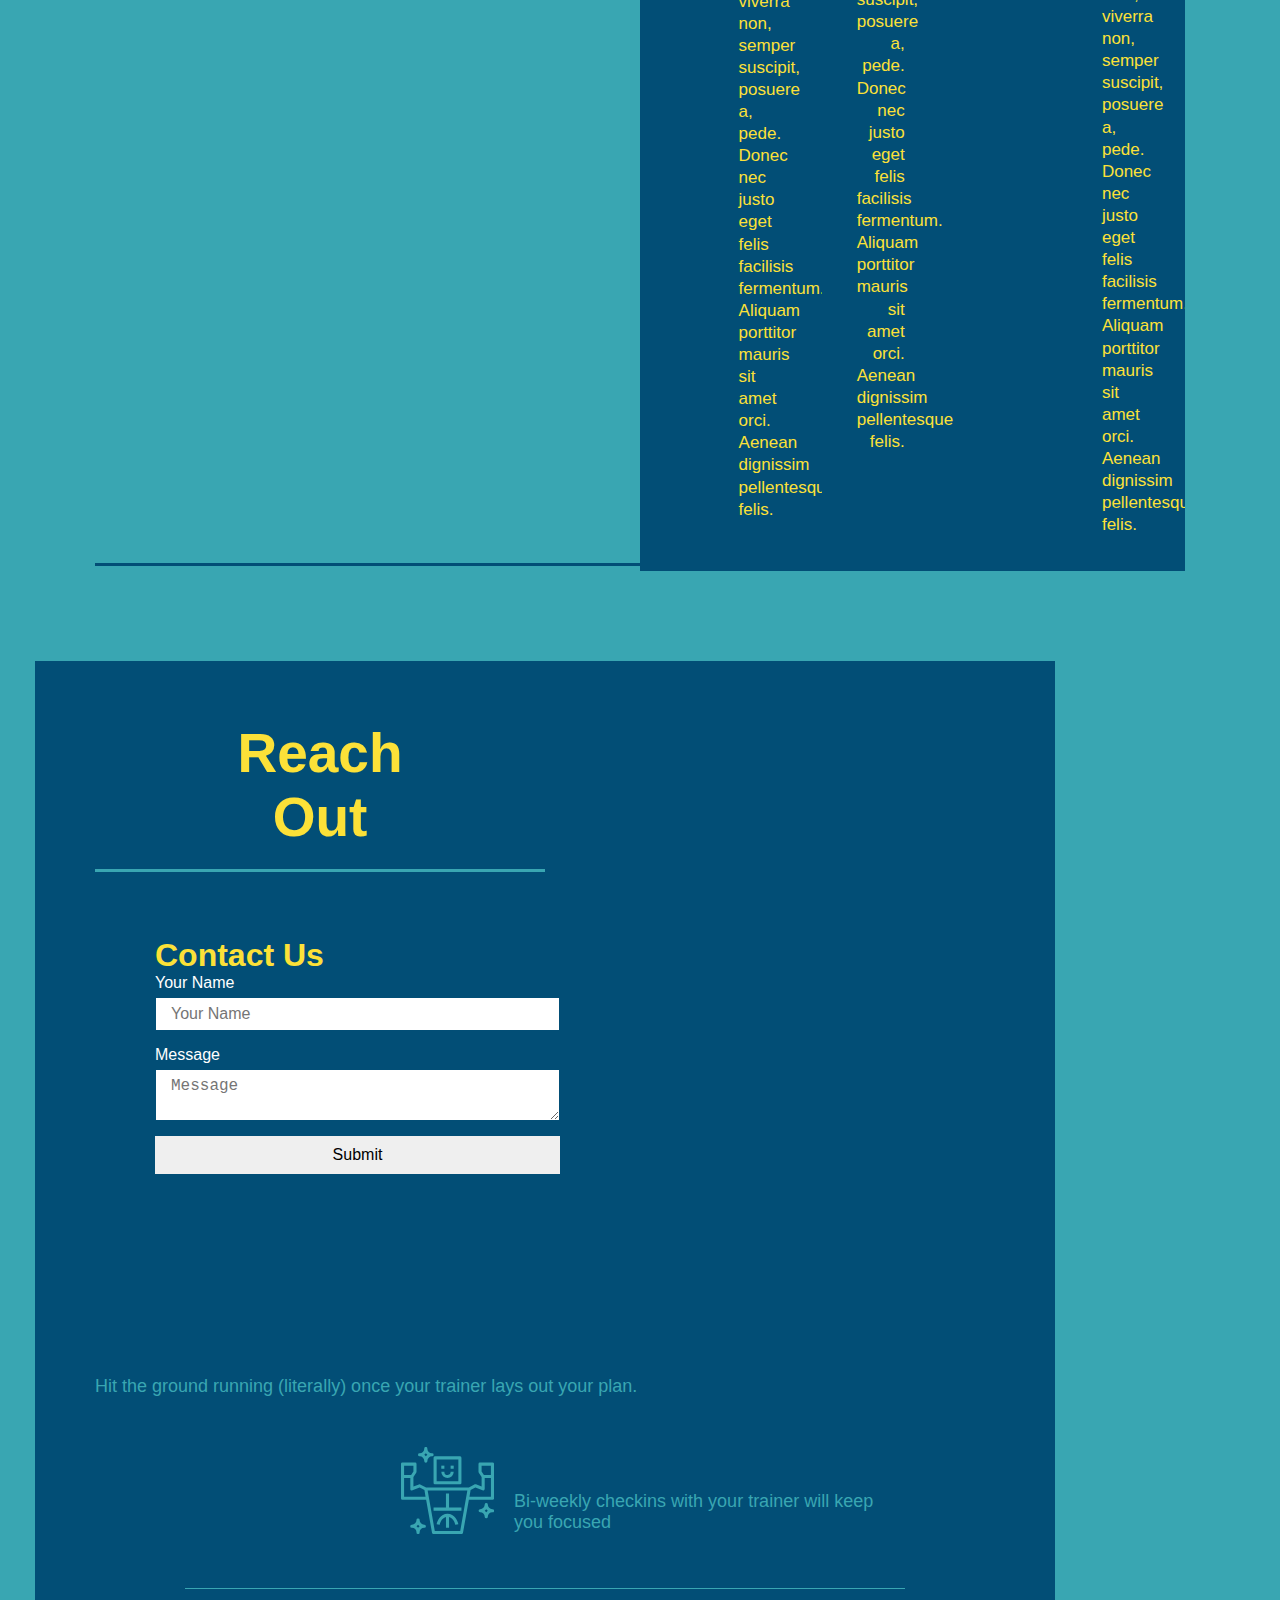
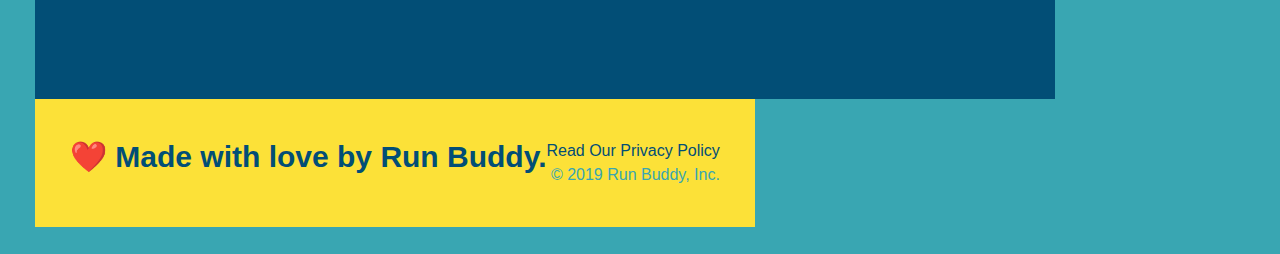
==== commit 5afcf8a1: "resolved merge conflict" ====
--- a/index.html
+++ b/index.html
@@ -28,10 +28,25 @@
           <a href="#reach-out">Reach Out</a>
         </li>
 
-      </ul>
-    </nav>
-  </header>
-  <!-- end navigation -->
+    <!-- hero/jumbotron -->
+    <section class="hero">
+            <div class="hero-cta">
+                <h2>Start Building Habits.</h2>
+                <p>
+                    seitan heirloom post-ironic pop-up iPhone mlkshk hella selfies fashion axe occupy readymade put a bird on it
+                    messenger bag Wes Anderson Schlitz plaid Bushwick church-key lo-fi skateboard slow-carb hashtag trust fund
+                    Williamsburg biodiesel fixie farm-to-table 8-bit banjo XOXO Banksy chillwave bicycle rights retro cliche
+                    tattooed bespoke irony mumblecore Shoreditch deep v polaroid McSweeney's bitters cray gentrify tofu Marfa you
+                    probably haven't heard of them yr banh mi asymmetrical art party selvage letterpress High Life.
+                </p>
+            </div>
+        <div class="hero-form">
+            <h3>Get Started Today</h3>
+            <p>FIll out this form and one of our trainers will schedule a consult</p>
+            <!--Form Element-->
+            <form>
+                <label for="name">Enter full name:</label>
+                <input type="text" placeholder="Your Name" name="name" id="name" class="form-input" />
 
   <!-- hero/jumbotron -->
   <section class="hero">
@@ -46,16 +61,38 @@
       </p>
     </div>
 
-    <div class="hero-form">
-      <h3>Get Started Today</h3>
-      <p>Fill out this form and one of our trainers will schedule a consult.</p>
-      <form>
-        <label for="name">Enter full name:</label>
-        <input type="text" placeholder="Your Name" id="name" name="name" class="form-input" />
-        <label for="email">Enter email address:</label>
-        <input type="email" placeholder="Email Address" id="email" name="email" class="form-input" />
-        <label for="phone">Enter a telephone number:</label>
-        <input type="tel" placeholder="Phone Number" name="phone" id="phone" class="form-input" />
+                <label for="phone">Enter a telephone number:</label>
+                <input type="tel" placeholder="phone number" name="phone" id="phone" class="form-input" />
+
+                <p>
+                    Have you ever worked out with a trainer before?
+                    <input type="radio" name="trainer-confirm" id="trainer-yes" />
+                    <label for="trainer-yes">Yes</label>
+
+                    <input type="radio" name="trainer-confirm" id="trainer-no" />
+                    <label for="trainer-no">No</label>
+                </p>
+                <p>
+                    <label for="checkbox">
+                        I acknowledge that I am at least 18 years of age.
+                    </label>
+                    <input type="checkbox" name="age-confirmed" id="checkbox" />
+                </p>
+                <button type="submit" class="button">
+                    Get Running!
+                </button>
+            </form>
+        </div>
+    </section>
+
+    <!-- "what we do" section -->
+    <section id="what-we-do" class="intro">
+
+       <div class="flex-row">
+        <h2 class="section-title primary-border">What We Do</h2>
+       </div>
+
+       <div class="flex-row">
         <p>
           Have you worked out with a trainer before?
           <input type="radio" name="trainer-confirm" id="trainer-yes" />
@@ -63,74 +100,143 @@
           <input type="radio" name="trainer-confirm" id="trainer-no" />
           <label for="trainer-no">No</label>
         </p>
-        <p>
-          <label for="checkbox">
-            I acknowledge that I am at least 18 years of age.
-          </label>
-          <input type="checkbox" name="checkpoint1" id="checkbox" />
-        </p>
-        <button type="submit">
-          Get running!
-        </button>
-      </form>
-    </div>
-  </section>
-  <!-- end header -->
-
-  <!-- "what we do" start - <section> -->
-  <section id="what-we-do" class="intro">
-    <div class="flex-row">
-      <h2 class="section-title primary-border">
-        What We Do
-      </h2>
-    </div>
-    <div class="flex-row">
-      <p>
-        butcher selfies chambray shabby chic gentrify readymade yr Echo Park XOXO Tumblr normcore Banksy direct trade
-        Blue Bottle chillwave you probably haven't heard of them single-origin coffee Vice fanny pack fixie Odd Future
-        Austin fingerstache pickled twee synth Wes Anderson Thundercats viral bitters flannel meggings narwhal Marfa
-        Schlitz sustainable Intelligentsia umami deep v craft
-      </p>
-    </div>
-  </section>
-  <!-- end "what we do" -->
-
-  <!-- "what you do" start -->
-  <section id="what-you-do" class="steps">
-    <div class="flex-row">
-      <h2 class="section-title secondary-border">
-        What You Do
-      </h2>
-    </div>
-    <div class="step">
-      <h3>Step 1.</h3>
-      <div class="step-i`nfo">
-        <div class="step-img">
-          <img src="./assets/images/step-1.svg" alt="" />
-        </div>
-        <div class="step-text">
-          <h4>Fill Out The Form Above</h4>
-          <p>You're already here, so why not?</p>
-        </div>
-      </div>
-    </div>
-    <div class="step">
-      <h3>Step 2.</h3>
-      <div class="step-info">
-        <div class="step-img">
-          <img src="./assets/images/step-2.svg" alt="" />
-        </div>
-        <div class="step-text">
-          <h4>Consult With One Of Our Trainers</h4>
-          <p>Are you here to build muscle, lose weight, or just feel good?</p>
-        </div>
-      </div>
-    </div>
-    <div class="step">
-      <h3>Step 3.</h3>
-      <div class="step-info">
-        <div class="step-img">
-          <img src="./assets/images/step-3.svg" alt="" />
+       </div>
+
+    </section>
+
+    <!-- "what you do" section -->
+    <section id="what-you-do" class="steps">
+        <div class="flex-row">
+            <h2 class="section-title secondary-border">
+                What You Do
+            </h2>
+        </div>
+        <div class="step">
+            <h3>Step 1.</h3>
+            <div class="step-info">
+                <div class="step-img">
+                    <img src="./assets/images/step-1.svg" alt="" />
+                </div>
+                <div class="step-text">
+                    <h4>Fill Out The Form Above</h4>
+                    <p>You're already here, so why not?</p>
+                </div>
+            </div>
+        </div>
+        <div class="step">
+            <h3>Step 2.</h3>
+            <div class="step-info">
+                <div class="step-img">
+                    <img src="./assets/images/step-2.svg" alt="" />
+                </div>
+                <div class="step-text">
+                    <h4>Consult With One Of Our Trainers</h4>
+                    <p>Are you here to build muscle, lose weight, or just feel good?</p>
+                </div>
+            </div>
+        </div>
+        <div class="step">
+            <h3>Step 3.</h3>
+            <div class="step-info">
+                <div class="step-img">
+                    <img src="./assets/images/step-3.svg" alt="" />
+                </div>
+                <div class="step-text">
+                    <h4>Get Running</h4>
+                    <p>Hit the ground running (literally) once your trainer lays out your plan.</p>
+                </div>
+            </div>
+        </div>
+        <div class="step">
+            <h3>Step 4.</h3>
+            <div class="step-info">
+                <div class="step-img">
+                    <img src="./assets/images/step-4.svg" alt="" />
+                </div>
+                <div class="step-text">
+                    <h4>See Results</h4>
+                    <p>Bi-weekly checkins with your trainer will keep you focused</p>
+                </div>
+            </div>
+        </div>
+        </section>
+
+    <!-- "first trainer's bio -->
+    <section id="your-trainers" class="trainers">
+        <h2 class="section-title primary-border">Meet The Trainers</h2>
+        <article class="trainer text-left">
+            <img src="./assets/images/trainer-1.jpg" alt="arron stephens in his workout clothes, ready to pump iron" />
+            <div class="trainer-bio text-left">
+                <h3>Arron Stephens</h3>
+                <h4>Speed / Strength</h4>
+                <p>
+                    Lorem ipsum dolor sit amet, consectetuer adipiscing elit. Donec odio. Quisque volutpat mattis eros.
+                    Nullam malesuada
+                    erat ut turpis. Suspendisse urna nibh, viverra non, semper suscipit, posuere a, pede.
+
+                    Donec nec justo eget felis facilisis fermentum. Aliquam porttitor mauris sit amet orci. Aenean
+                    dignissim pellentesque
+                    felis.
+                </p>
+            </div>
+        </article>
+
+        <!-- second trainer's bio-->
+        <article class="trainer">
+            <div class="trainer-bio text-right">
+                <h3>Joanna Gill</h3>
+                <h4>Endurance</h4>
+                <p>Lorem ipsum dolor sit amet, consectetuer adipiscing elit. Donec odio. Quisque volutpat mattis eros.
+                    Nullam malesuada
+                    erat ut turpis. Suspendisse urna nibh, viverra non, semper suscipit, posuere a, pede.
+
+                    Donec nec justo eget felis facilisis fermentum. Aliquam porttitor mauris sit amet orci. Aenean
+                    dignissim pellentesque
+                    felis.
+                </p>
+            </div>
+            <img src="./assets/images/trainer-2.jpg" alt="Joanna Gill cooling off after a workout" />
+        </article>
+
+        <!--third trainer's bio-->
+        <article class="trainer">
+            <img src="./assets/images/trainer-3.jpg"
+                alt="Harry smith wearing a headband and lifting comically small pink weights" />
+            <div class="trainer-bio text-left">
+                <h3>Harry "the Headband" Smith</h3>
+                <h4>Strength</h4>
+                <p>
+                    Lorem ipsum dolor sit amet, consectetuer adipiscing elit. Donec odio. Quisque volutpat mattis eros.
+                    Nullam malesuada
+                    erat ut turpis. Suspendisse urna nibh, viverra non, semper suscipit, posuere a, pede.
+
+                    Donec nec justo eget felis facilisis fermentum. Aliquam porttitor mauris sit amet orci. Aenean
+                    dignissim pellentesque
+                    felis.
+                </p>
+            </div>
+        </article>
+    </section>
+
+    <!-- "reach out" section -->
+    <section id="reach-out" class="contact">
+        <h2 class="section-title secondary-border">Reach Out</h2>
+        <div class="contact-info">
+        <div class="contact-form">
+            <h3>Contact Us</h3>
+            <form>
+                <label for="contact-name">Your Name</label>
+                <input type="text" id="contact-name" placeholder="Your Name" />
+        
+                <label for="contact-message">Message</label>
+                <textarea id="contact-message" placeholder="Message"></textarea>
+        
+                <button type="submit">Submit</button>
+            </form>
+        </div>
+            <iframe
+                src="https://www.google.com/maps/embed?pb=!1m18!1m12!1m3!1d7330.706088452762!2d-98.52409647455707!3d29.56940362253564!2m3!1f0!2f0!3f0!3m2!1i1024!2i768!4f13.1!3m3!1m2!1s0x865c61c68ed501a1%3A0x36aeb14abfc844d7!2sPlanet%20420%20Smoke%20%26%20Vape%20Shop%20%231!5e0!3m2!1sen!2sus!4v1650916840183!5m2!1sen!2sus"
+                width="400" height="450" style="border:0;" allowfullscreen="" loading="lazy"></iframe>
         </div>
         <div class="step-text">
           <h4>Get Running</h4>
@@ -153,109 +259,14 @@
   </section>
   <!-- "what you do" end -->
 
-  <!-- "meet the trainers" start -->
-  <section id="your-trainers">
-    <div class="flex-row">
-      <h2 class="section-title primary-border">
-        Meet The Trainers
-      </h2>
-    </div>
-
-    <div class="trainers">
-      <article class="trainer">
-        <img src="./assets/images/trainer-1.jpg" alt="Arron Stephens in his workout clothes, ready to pump iron" />
-        <div class="trainer-bio">
-          <h3 class="trainer-name">Arron Stephens</h3>
-          <h4 class="trainer-role">Speed / Strength</h4>
-          <p>Lorem ipsum, dolor sit amet consectetur adipisicing elit. Sequi neque animi quo cupiditate commodi saepe
-            culpa sed itaque velit maiores optio dolorem excepturi aperiam dolores, voluptatibus suscipit amet quis
-            repellat!</p>
-        </div>
-      </article>
-
-      <article class="trainer">
-        <img src="./assets/images/trainer-2.jpg" alt="Joanna Gill cooling off after a work out" />
-        <div class="trainer-bio">
-          <h3 class="trainer-name">Joanna Gill</h3>
-          <h4 class="trainer-role">Endurance</h4>
-          <p>Lorem ipsum, dolor sit amet consectetur adipisicing elit. Sequi neque animi quo cupiditate commodi saepe
-            culpa sed itaque velit maiores optio dolorem excepturi aperiam dolores, voluptatibus suscipit amet quis
-            repellat!</p>
-        </div>
-      </article>
-
-      <article class="trainer">
-        <img src="./assets/images/trainer-3.jpg"
-          alt="Harry Smith wearing a headband and lifting comically small pink weights" />
-        <div class="trainer-bio">
-          <h3 class="trainer-name">Harry "The Headband" Smith</h3>
-          <h4 class="trainer-role">Strength</h4>
-          <p>Lorem ipsum, dolor sit amet consectetur adipisicing elit. Sequi neque animi quo cupiditate commodi saepe
-            culpa sed itaque velit maiores optio dolorem excepturi aperiam dolores, voluptatibus suscipit amet quis
-            repellat!</p>
-        </div>
-      </article>
-    </div>
-  </section>
-  <!-- "meet the trainers" end -->
-
-  <!-- "reach out" start -->
-  <section id="reach-out" class="contact">
-    <div class="flex-row">
-      <h2 class="section-title secondary-border">
-        Reach Out
-      </h2>
-    </div>
-
-    <div class="contact-info">
-      <div>
-        <h3>Run Buddy</h3>
-        <p>
-          Any questions or concerns before signing up?
-          <br />
-          Let us know and we'll be happy to talk to you!
-        </p>
-
-        <address>
-          55 Main Street <br />
-          Some Town, Ca <br />
-          12345<br />
-          P: 555.RUN.BUDZ (555.786.2839)<br />
-          E: <a href="mailto:info@runbuddy.io">info@runbuddy.io</a>
-        </address>
-
-      </div>
-
-      <div class="contact-form">
-        <h3>Contact Us</h3>
-        <form>
-          <label for="contact-name">Your Name</label>
-          <input type="text" id="contact-name" placeholder="Your Name" />
-
-          <label for="contact-message">Message</label>
-          <textarea id="contact-message" placeholder="Message"></textarea>
-
-          <button type="submit">Submit</button>
-        </form>
-      </div>
-
-      <iframe
-        src="https://www.google.com/maps/embed?pb=!1m14!1m12!1m3!1d12182.30520634488!2d-74.0652613!3d40.2407219!2m3!1f0!2f0!3f0!3m2!1i1024!2i768!4f13.1!5e0!3m2!1sen!2sus!4v1561060983193!5m2!1sen!2sus"
-        frameborder="0" style="border:0" allowfullscreen>
-      </iframe>
-    </div>
-  </section>
-  <!-- "reach out" end -->
-
-  <!-- footer -->
-  <footer>
-    <h2>❤️ Made with love by Run Buddy.</h2>
-    <div>
-      <a href="./privacy-policy.html">Read Our Privacy Policy</a><br />
-      &copy; 2019 Run Buddy, Inc.
-    </div>
-  </footer>
-  <!-- footer end -->
+    <!-- footer -->
+    <footer>
+        <h2>❤️ Made with love by Run Buddy.</h2>
+            <div>
+                <a href="./privacy-policy.html">Read Our Privacy Policy</a><br />
+                &copy; 2019 Run Buddy, Inc.
+            </div>
+    </footer>
 </body>
 
 </html>--- a/assets/css/style.css
+++ b/assets/css/style.css
@@ -18,64 +18,60 @@
     display: flex;
     justify-content: space-between;
     flex-wrap: wrap;
-  }
-  
-  header h1 {
+}
+
+header h1 {
     font-weight: bold;
     margin: 0;
     font-size: 36px;
     color: #fce138;
-  }
-  
-  header a {
+    margin: 0;
+}
+
+header a {
     text-decoration: none;
     color: #fce138;
-  }
-  
-  header nav {
+}
+
+header nav {
     margin: 7px 0;
-  }
-  
-  header nav ul {
+}
+
+header nav ul {
     display: flex;
     flex-wrap: wrap;
     justify-content: space-between;
     align-items: center;
     list-style: none;
-  }
-  
-  header nav ul li a {
+}
+
+header nav ul li a {
     margin: 0 30px;
     font-weight: lighter;
     font-size: 1.55vw;
-  }
-  
-  /* HEADER / NAVBAR STYLES END */
-  
-  
-  
-  /* FOOTER STYLES START */
-  footer {
+}
+
+/* styles for footer */
+footer {
     background: #fce138;
     padding: 40px 35px;
     display: flex;
     justify-content: space-between;
     flex-wrap: wrap;
-    width: 100%;
-  }
-  
-  footer h2 {
+}
+
+footer h2 {
     color: #024e76;
     font-size: 30px;
     margin: 0;
-  }
-  
-  footer div {
+}
+
+footer div {
     line-height: 1.5;
     text-align: right;
-  }
-  
-  footer a {
+}
+
+footer a {
     color: #024e76;
   }
   /* END FOOTER STYLES */
@@ -83,43 +79,51 @@
   /* STYLE ALL SECTION TAGS */
   section {
     padding: 60px;
-  }
-  
-  /* HERO STYLES START */
-  .hero {
-    background-image: url('../images/hero-bg.jpg');
+}
+
+/*utility styles*/
+.text-left {
+    text-align: left;
+}
+
+.text-right {
+    text-align: right;
+}
+
+.primary-border {
+    border-color: #fce138;
+
+}
+
+.secondary-border {
+    border-color: #39a6b2;
+}
+
+.flex-row {
+    display: flex;
+}
+
+
+/*Hero styles*/
+.hero {
+    background-image: url("../images/hero-bg.jpeg");
     background-size: cover;
     background-position: center;
     display: flex;
     justify-content: center;
     flex-wrap: wrap;
-  }
-  
-  .hero-cta {
-    width: 35%;
-    text-align: right;
-    margin: 3.5%;
-    color: #fff;
-    font-size: 18px;
-    line-height: 1.3;
-  }
-  
-  .hero-cta h2 {
-    font-style: italic;
-    font-size: 55px;
-    color: #fce138;
-  }
-  
-  .hero-form {
+}
+
+.hero-form {
     border: 3px solid #024e76;
     background-color: #fce138;
     padding: 20px;
-    color: #024e76;
-    width: 40%;
-    margin: 3.5%;
-  }
-  
-  .hero-form h3 {
+   color: #024e76;
+   width: 40%;
+   margin: 3.5%;
+}
+
+.hero-form h3 {
     font-size: 24px;
     margin: 0;
   }
@@ -333,29 +337,169 @@
   .contact-form button {
     width: 100%;
     border: none;
+    padding: 10px 20px;
+    font-size: 16px;
+}
+
+.hero-cta {
+    width: 35%;
+    text-align: right;
+    margin: 3.5%;
+    color: #fff;
+    font-size: 18px;
+    line-height: 1.3;
+}
+
+.hero-cta h2 {
+    font-style: italic;
+    font-size: 55px;
+    color: #fce138;
+}
+
+/*what we do*/
+
+.intro p {
+    line-height: 1.7;
+    color: #39a6b2;
+    width: 80%;
+    font-size: 20px;
+    margin: 0 auto;
+    text-align: center;
+}
+
+/*what you do*/
+.steps {
     background: #fce138;
-    color: #024e76;
+}
+
+.steps h3 {
+    color: #024e76;
+    font-size: 46px;
+    flex: 1 30%;
+}
+
+.step-text {
+    flex: 12;
+}
+
+.step-text p {
+    color: #39a6b2;
+    font-size: 18px;
+}
+
+
+.step-text h4 {
+  font-size: 26px;
+  line-height: 1.5;
+  color: #024e76;
+  flex: 12;
+}
+
+.step-info {
+    flex: 2 70%;
+    display: flex;
+    flex-wrap: wrap;
+    align-items: center;
+}
+
+.step-img {
+    flex: 1 12%;
+    margin-right: 20px;
+}
+
+.step-img img {
+    max-width: 100%;
+}
+
+.step {
+    margin: 50px auto;
+    padding-bottom: 50px;
+    width: 80%;
+    border-bottom: 1px solid #39a6b2;
+    display: flex;
+    flex-wrap: wrap;
+    align-items: center;
+    justify-content: space-between;
+}
+
+.section-title {
+    font-size: 55px;
+    color: #024e76;
+    border-bottom: 3px solid;
+    padding-bottom: 20px;
     text-align: center;
-    padding: 15px 0;
-    font-size: 16px;
-  }
-  
-  .contact-info a {
-    color: #fce138;
-  }
-  
-  
-  /* REACH OUT STYLES END */
-  
-  /* UTILITIES */
-  .text-left {
+    margin: 0 auto 35px auto;
+    width: 50%;
+}
+
+
+/*trainer bio style*/
+
+.trainer {
+    width: 900px;
+    margin: 0 auto 30px auto;
+    background: #024e76;
+    color: #fce138;
+    overflow: auto;
+}
+
+.trainer img {
+    width: 35%;
+    float: left;
+}
+
+.trainer-bio {
+    padding: 35px;
+    float: left;
+    width: 65%;
+}
+
+.trainer-bio h3 {
+    font-size: 32px;
+    margin-bottom: 8px;
+}
+
+.trainer-bio h4 {
+    font-weight: lighter;
+    font-size: 26px;
+    margin-bottom: 25px;
+}
+
+.trainer-bio p {
+    font-size: 17px;
+    line-height: 1.3;
+}
+
+/*contact styling*/
+.section-title {
+    font-size: 55px;
+    display: inline-block;
+    padding: 0 100px 20px 100px;
+    border-bottom: 3px solid;
+    margin-bottom: 35px;
+    color: #024e76;
+}
+
+.contact {
+    background: #024e76;
+}
+
+.contact h2 {
+    color: #fce138;
+    border-color: #39a6b2;
+}
+
+/*iframe styling*/
+.contact-info iframe {
+    width: 400px;
+    height: 400px;
+}
+
+.contact-info div {
+    width: 410px;
+    display: inline-block;
+    vertical-align: top;
     text-align: left;
-  }
-  
-  .text-right {
-    text-align: right;
-  }
-  
-  .flex-row {
-    display: flex;
-  }+    margin: 30px 0 0 60px;
+    color: white;
+}
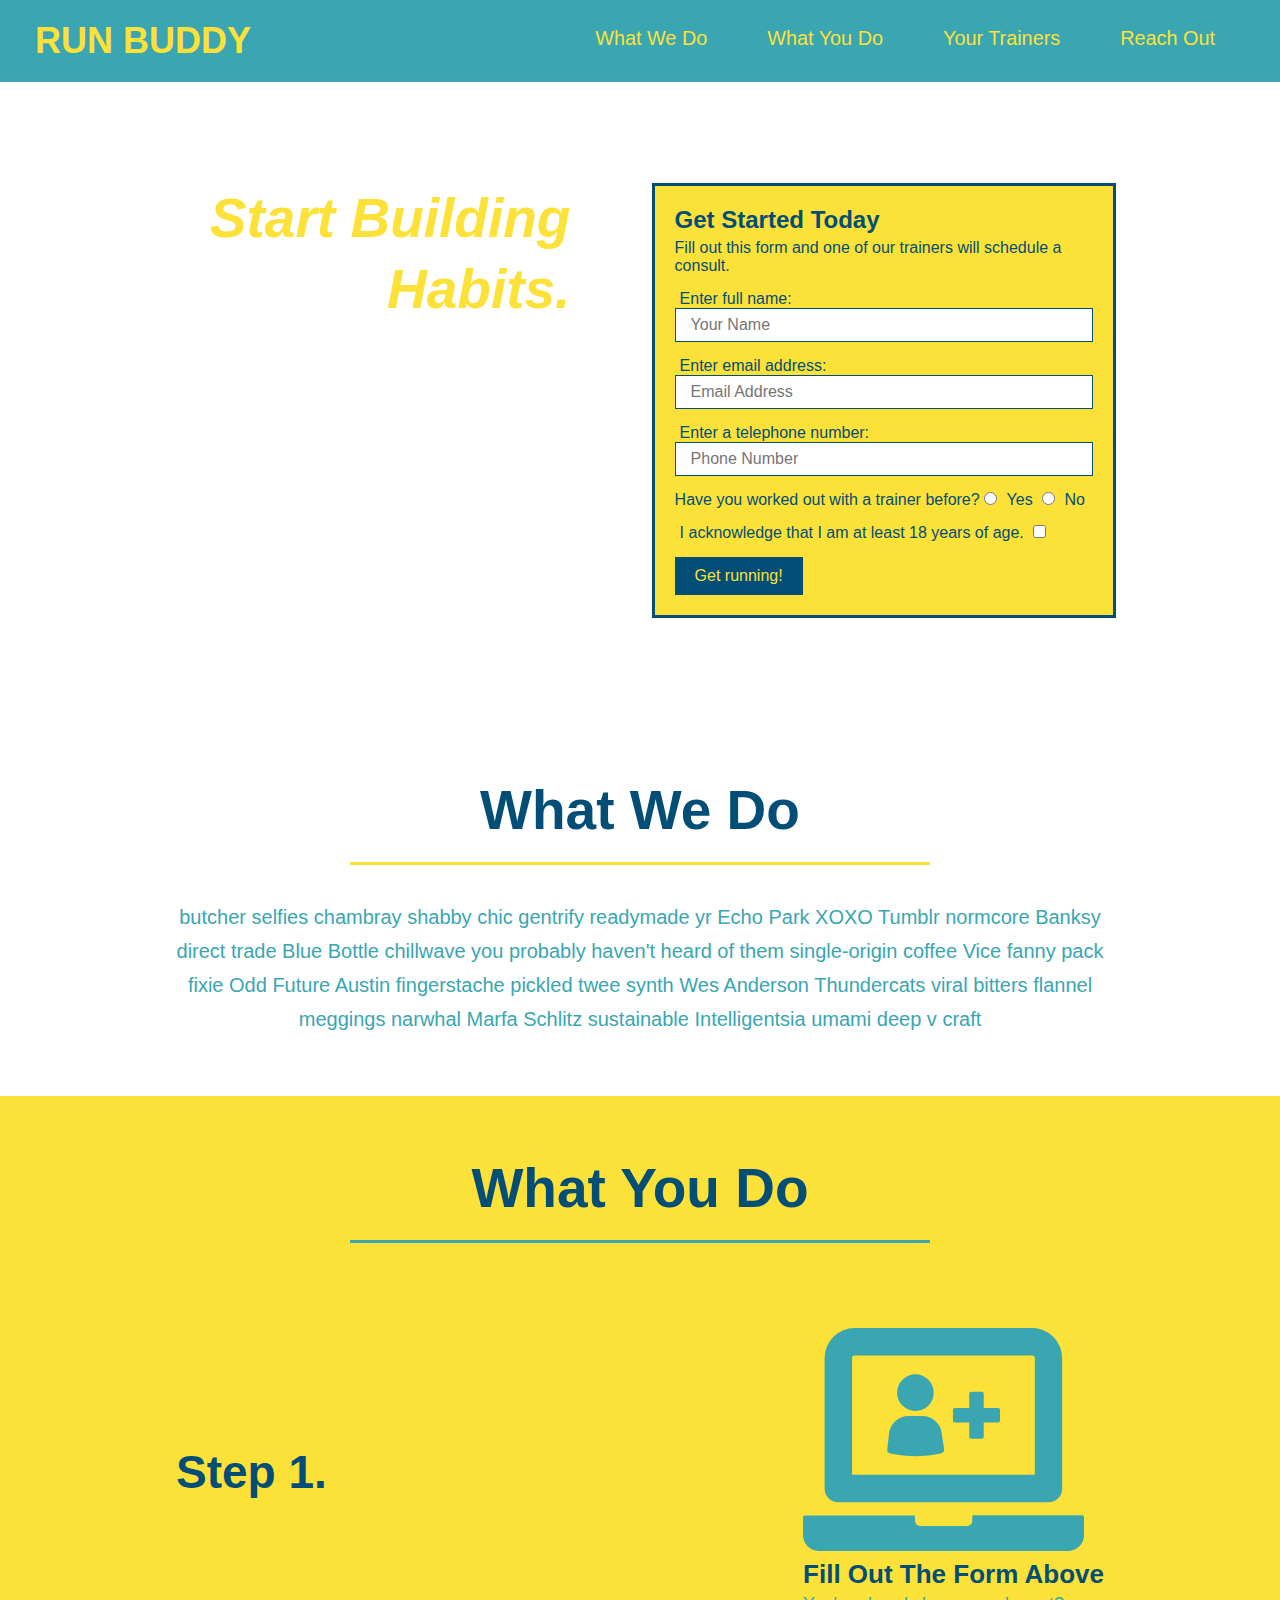
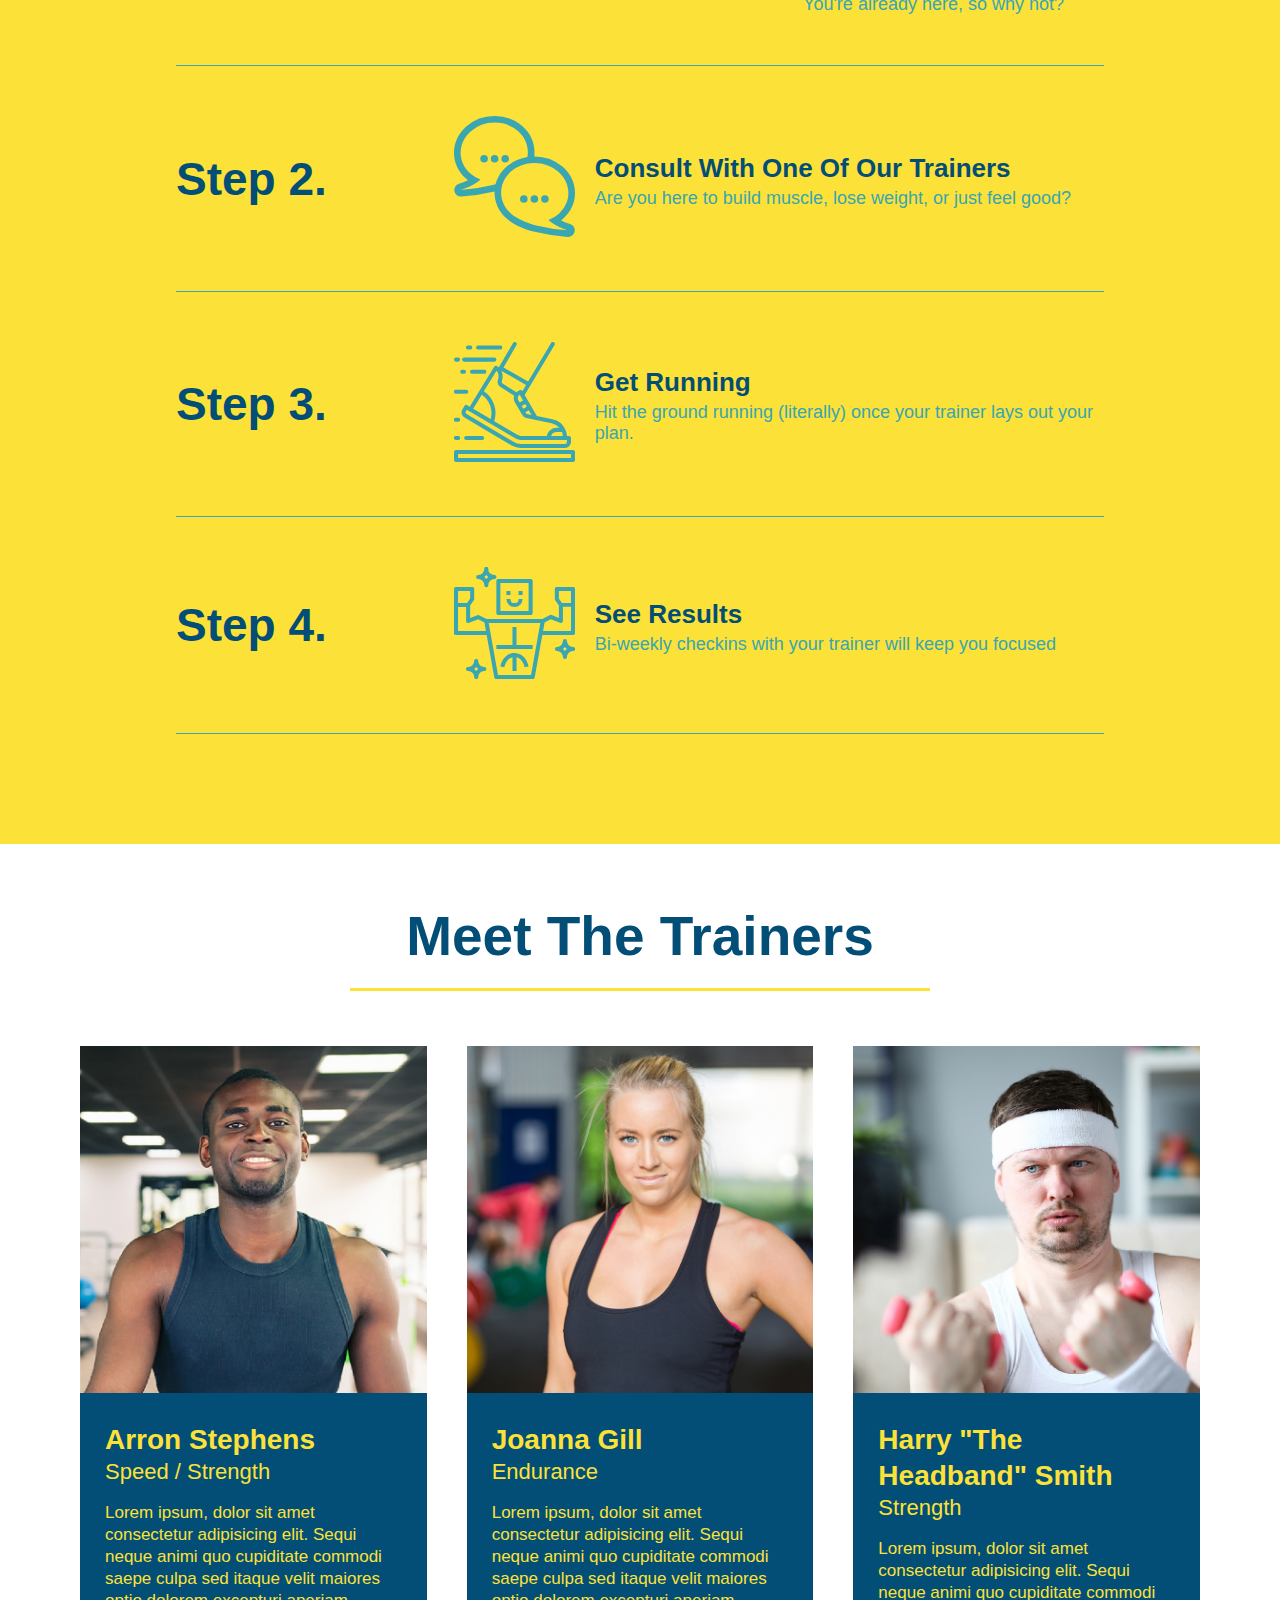
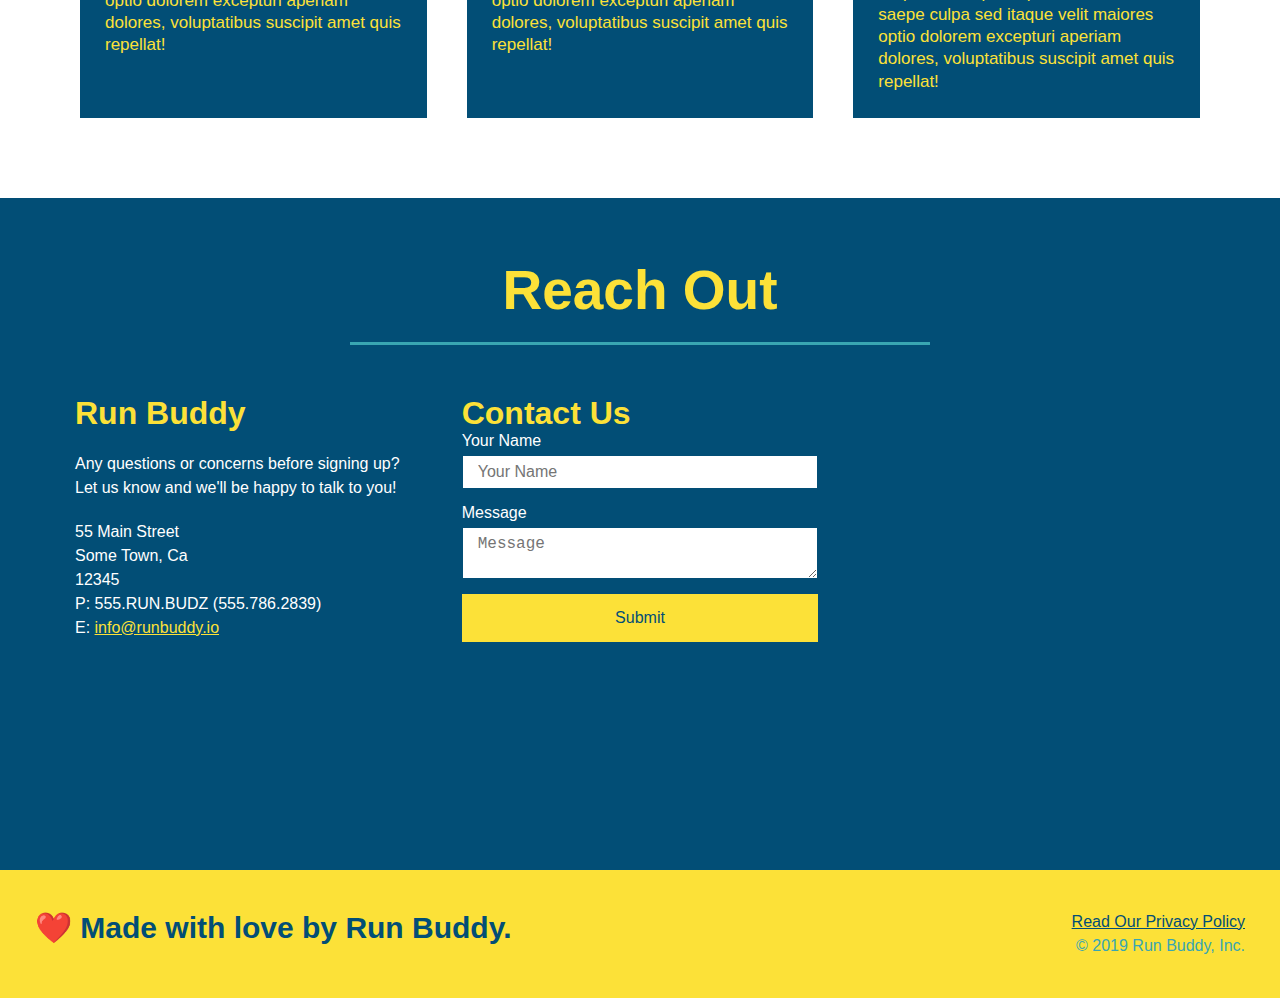
==== commit 6e8a22dc: "started over" ====
--- a/index.html
+++ b/index.html
@@ -28,25 +28,10 @@
           <a href="#reach-out">Reach Out</a>
         </li>
 
-    <!-- hero/jumbotron -->
-    <section class="hero">
-            <div class="hero-cta">
-                <h2>Start Building Habits.</h2>
-                <p>
-                    seitan heirloom post-ironic pop-up iPhone mlkshk hella selfies fashion axe occupy readymade put a bird on it
-                    messenger bag Wes Anderson Schlitz plaid Bushwick church-key lo-fi skateboard slow-carb hashtag trust fund
-                    Williamsburg biodiesel fixie farm-to-table 8-bit banjo XOXO Banksy chillwave bicycle rights retro cliche
-                    tattooed bespoke irony mumblecore Shoreditch deep v polaroid McSweeney's bitters cray gentrify tofu Marfa you
-                    probably haven't heard of them yr banh mi asymmetrical art party selvage letterpress High Life.
-                </p>
-            </div>
-        <div class="hero-form">
-            <h3>Get Started Today</h3>
-            <p>FIll out this form and one of our trainers will schedule a consult</p>
-            <!--Form Element-->
-            <form>
-                <label for="name">Enter full name:</label>
-                <input type="text" placeholder="Your Name" name="name" id="name" class="form-input" />
+      </ul>
+    </nav>
+  </header>
+  <!-- end navigation -->
 
   <!-- hero/jumbotron -->
   <section class="hero">
@@ -61,38 +46,16 @@
       </p>
     </div>
 
-                <label for="phone">Enter a telephone number:</label>
-                <input type="tel" placeholder="phone number" name="phone" id="phone" class="form-input" />
-
-                <p>
-                    Have you ever worked out with a trainer before?
-                    <input type="radio" name="trainer-confirm" id="trainer-yes" />
-                    <label for="trainer-yes">Yes</label>
-
-                    <input type="radio" name="trainer-confirm" id="trainer-no" />
-                    <label for="trainer-no">No</label>
-                </p>
-                <p>
-                    <label for="checkbox">
-                        I acknowledge that I am at least 18 years of age.
-                    </label>
-                    <input type="checkbox" name="age-confirmed" id="checkbox" />
-                </p>
-                <button type="submit" class="button">
-                    Get Running!
-                </button>
-            </form>
-        </div>
-    </section>
-
-    <!-- "what we do" section -->
-    <section id="what-we-do" class="intro">
-
-       <div class="flex-row">
-        <h2 class="section-title primary-border">What We Do</h2>
-       </div>
-
-       <div class="flex-row">
+    <div class="hero-form">
+      <h3>Get Started Today</h3>
+      <p>Fill out this form and one of our trainers will schedule a consult.</p>
+      <form>
+        <label for="name">Enter full name:</label>
+        <input type="text" placeholder="Your Name" id="name" name="name" class="form-input" />
+        <label for="email">Enter email address:</label>
+        <input type="email" placeholder="Email Address" id="email" name="email" class="form-input" />
+        <label for="phone">Enter a telephone number:</label>
+        <input type="tel" placeholder="Phone Number" name="phone" id="phone" class="form-input" />
         <p>
           Have you worked out with a trainer before?
           <input type="radio" name="trainer-confirm" id="trainer-yes" />
@@ -100,143 +63,74 @@
           <input type="radio" name="trainer-confirm" id="trainer-no" />
           <label for="trainer-no">No</label>
         </p>
-       </div>
-
-    </section>
-
-    <!-- "what you do" section -->
-    <section id="what-you-do" class="steps">
-        <div class="flex-row">
-            <h2 class="section-title secondary-border">
-                What You Do
-            </h2>
-        </div>
-        <div class="step">
-            <h3>Step 1.</h3>
-            <div class="step-info">
-                <div class="step-img">
-                    <img src="./assets/images/step-1.svg" alt="" />
-                </div>
-                <div class="step-text">
-                    <h4>Fill Out The Form Above</h4>
-                    <p>You're already here, so why not?</p>
-                </div>
-            </div>
-        </div>
-        <div class="step">
-            <h3>Step 2.</h3>
-            <div class="step-info">
-                <div class="step-img">
-                    <img src="./assets/images/step-2.svg" alt="" />
-                </div>
-                <div class="step-text">
-                    <h4>Consult With One Of Our Trainers</h4>
-                    <p>Are you here to build muscle, lose weight, or just feel good?</p>
-                </div>
-            </div>
-        </div>
-        <div class="step">
-            <h3>Step 3.</h3>
-            <div class="step-info">
-                <div class="step-img">
-                    <img src="./assets/images/step-3.svg" alt="" />
-                </div>
-                <div class="step-text">
-                    <h4>Get Running</h4>
-                    <p>Hit the ground running (literally) once your trainer lays out your plan.</p>
-                </div>
-            </div>
-        </div>
-        <div class="step">
-            <h3>Step 4.</h3>
-            <div class="step-info">
-                <div class="step-img">
-                    <img src="./assets/images/step-4.svg" alt="" />
-                </div>
-                <div class="step-text">
-                    <h4>See Results</h4>
-                    <p>Bi-weekly checkins with your trainer will keep you focused</p>
-                </div>
-            </div>
-        </div>
-        </section>
-
-    <!-- "first trainer's bio -->
-    <section id="your-trainers" class="trainers">
-        <h2 class="section-title primary-border">Meet The Trainers</h2>
-        <article class="trainer text-left">
-            <img src="./assets/images/trainer-1.jpg" alt="arron stephens in his workout clothes, ready to pump iron" />
-            <div class="trainer-bio text-left">
-                <h3>Arron Stephens</h3>
-                <h4>Speed / Strength</h4>
-                <p>
-                    Lorem ipsum dolor sit amet, consectetuer adipiscing elit. Donec odio. Quisque volutpat mattis eros.
-                    Nullam malesuada
-                    erat ut turpis. Suspendisse urna nibh, viverra non, semper suscipit, posuere a, pede.
-
-                    Donec nec justo eget felis facilisis fermentum. Aliquam porttitor mauris sit amet orci. Aenean
-                    dignissim pellentesque
-                    felis.
-                </p>
-            </div>
-        </article>
-
-        <!-- second trainer's bio-->
-        <article class="trainer">
-            <div class="trainer-bio text-right">
-                <h3>Joanna Gill</h3>
-                <h4>Endurance</h4>
-                <p>Lorem ipsum dolor sit amet, consectetuer adipiscing elit. Donec odio. Quisque volutpat mattis eros.
-                    Nullam malesuada
-                    erat ut turpis. Suspendisse urna nibh, viverra non, semper suscipit, posuere a, pede.
-
-                    Donec nec justo eget felis facilisis fermentum. Aliquam porttitor mauris sit amet orci. Aenean
-                    dignissim pellentesque
-                    felis.
-                </p>
-            </div>
-            <img src="./assets/images/trainer-2.jpg" alt="Joanna Gill cooling off after a workout" />
-        </article>
-
-        <!--third trainer's bio-->
-        <article class="trainer">
-            <img src="./assets/images/trainer-3.jpg"
-                alt="Harry smith wearing a headband and lifting comically small pink weights" />
-            <div class="trainer-bio text-left">
-                <h3>Harry "the Headband" Smith</h3>
-                <h4>Strength</h4>
-                <p>
-                    Lorem ipsum dolor sit amet, consectetuer adipiscing elit. Donec odio. Quisque volutpat mattis eros.
-                    Nullam malesuada
-                    erat ut turpis. Suspendisse urna nibh, viverra non, semper suscipit, posuere a, pede.
-
-                    Donec nec justo eget felis facilisis fermentum. Aliquam porttitor mauris sit amet orci. Aenean
-                    dignissim pellentesque
-                    felis.
-                </p>
-            </div>
-        </article>
-    </section>
-
-    <!-- "reach out" section -->
-    <section id="reach-out" class="contact">
-        <h2 class="section-title secondary-border">Reach Out</h2>
-        <div class="contact-info">
-        <div class="contact-form">
-            <h3>Contact Us</h3>
-            <form>
-                <label for="contact-name">Your Name</label>
-                <input type="text" id="contact-name" placeholder="Your Name" />
-        
-                <label for="contact-message">Message</label>
-                <textarea id="contact-message" placeholder="Message"></textarea>
-        
-                <button type="submit">Submit</button>
-            </form>
-        </div>
-            <iframe
-                src="https://www.google.com/maps/embed?pb=!1m18!1m12!1m3!1d7330.706088452762!2d-98.52409647455707!3d29.56940362253564!2m3!1f0!2f0!3f0!3m2!1i1024!2i768!4f13.1!3m3!1m2!1s0x865c61c68ed501a1%3A0x36aeb14abfc844d7!2sPlanet%20420%20Smoke%20%26%20Vape%20Shop%20%231!5e0!3m2!1sen!2sus!4v1650916840183!5m2!1sen!2sus"
-                width="400" height="450" style="border:0;" allowfullscreen="" loading="lazy"></iframe>
+        <p>
+          <label for="checkbox">
+            I acknowledge that I am at least 18 years of age.
+          </label>
+          <input type="checkbox" name="checkpoint1" id="checkbox" />
+        </p>
+        <button type="submit">
+          Get running!
+        </button>
+      </form>
+    </div>
+  </section>
+  <!-- end header -->
+
+  <!-- "what we do" start - <section> -->
+  <section id="what-we-do" class="intro">
+    <div class="flex-row">
+      <h2 class="section-title primary-border">
+        What We Do
+      </h2>
+    </div>
+    <div class="flex-row">
+      <p>
+        butcher selfies chambray shabby chic gentrify readymade yr Echo Park XOXO Tumblr normcore Banksy direct trade
+        Blue Bottle chillwave you probably haven't heard of them single-origin coffee Vice fanny pack fixie Odd Future
+        Austin fingerstache pickled twee synth Wes Anderson Thundercats viral bitters flannel meggings narwhal Marfa
+        Schlitz sustainable Intelligentsia umami deep v craft
+      </p>
+    </div>
+  </section>
+  <!-- end "what we do" -->
+
+  <!-- "what you do" start -->
+  <section id="what-you-do" class="steps">
+    <div class="flex-row">
+      <h2 class="section-title secondary-border">
+        What You Do
+      </h2>
+    </div>
+    <div class="step">
+      <h3>Step 1.</h3>
+      <div class="step-i`nfo">
+        <div class="step-img">
+          <img src="./assets/images/step-1.svg" alt="" />
+        </div>
+        <div class="step-text">
+          <h4>Fill Out The Form Above</h4>
+          <p>You're already here, so why not?</p>
+        </div>
+      </div>
+    </div>
+    <div class="step">
+      <h3>Step 2.</h3>
+      <div class="step-info">
+        <div class="step-img">
+          <img src="./assets/images/step-2.svg" alt="" />
+        </div>
+        <div class="step-text">
+          <h4>Consult With One Of Our Trainers</h4>
+          <p>Are you here to build muscle, lose weight, or just feel good?</p>
+        </div>
+      </div>
+    </div>
+    <div class="step">
+      <h3>Step 3.</h3>
+      <div class="step-info">
+        <div class="step-img">
+          <img src="./assets/images/step-3.svg" alt="" />
         </div>
         <div class="step-text">
           <h4>Get Running</h4>
@@ -259,14 +153,109 @@
   </section>
   <!-- "what you do" end -->
 
-    <!-- footer -->
-    <footer>
-        <h2>❤️ Made with love by Run Buddy.</h2>
-            <div>
-                <a href="./privacy-policy.html">Read Our Privacy Policy</a><br />
-                &copy; 2019 Run Buddy, Inc.
-            </div>
-    </footer>
+  <!-- "meet the trainers" start -->
+  <section id="your-trainers">
+    <div class="flex-row">
+      <h2 class="section-title primary-border">
+        Meet The Trainers
+      </h2>
+    </div>
+
+    <div class="trainers">
+      <article class="trainer">
+        <img src="./assets/images/trainer-1.jpg" alt="Arron Stephens in his workout clothes, ready to pump iron" />
+        <div class="trainer-bio">
+          <h3 class="trainer-name">Arron Stephens</h3>
+          <h4 class="trainer-role">Speed / Strength</h4>
+          <p>Lorem ipsum, dolor sit amet consectetur adipisicing elit. Sequi neque animi quo cupiditate commodi saepe
+            culpa sed itaque velit maiores optio dolorem excepturi aperiam dolores, voluptatibus suscipit amet quis
+            repellat!</p>
+        </div>
+      </article>
+
+      <article class="trainer">
+        <img src="./assets/images/trainer-2.jpg" alt="Joanna Gill cooling off after a work out" />
+        <div class="trainer-bio">
+          <h3 class="trainer-name">Joanna Gill</h3>
+          <h4 class="trainer-role">Endurance</h4>
+          <p>Lorem ipsum, dolor sit amet consectetur adipisicing elit. Sequi neque animi quo cupiditate commodi saepe
+            culpa sed itaque velit maiores optio dolorem excepturi aperiam dolores, voluptatibus suscipit amet quis
+            repellat!</p>
+        </div>
+      </article>
+
+      <article class="trainer">
+        <img src="./assets/images/trainer-3.jpg"
+          alt="Harry Smith wearing a headband and lifting comically small pink weights" />
+        <div class="trainer-bio">
+          <h3 class="trainer-name">Harry "The Headband" Smith</h3>
+          <h4 class="trainer-role">Strength</h4>
+          <p>Lorem ipsum, dolor sit amet consectetur adipisicing elit. Sequi neque animi quo cupiditate commodi saepe
+            culpa sed itaque velit maiores optio dolorem excepturi aperiam dolores, voluptatibus suscipit amet quis
+            repellat!</p>
+        </div>
+      </article>
+    </div>
+  </section>
+  <!-- "meet the trainers" end -->
+
+  <!-- "reach out" start -->
+  <section id="reach-out" class="contact">
+    <div class="flex-row">
+      <h2 class="section-title secondary-border">
+        Reach Out
+      </h2>
+    </div>
+
+    <div class="contact-info">
+      <div>
+        <h3>Run Buddy</h3>
+        <p>
+          Any questions or concerns before signing up?
+          <br />
+          Let us know and we'll be happy to talk to you!
+        </p>
+
+        <address>
+          55 Main Street <br />
+          Some Town, Ca <br />
+          12345<br />
+          P: 555.RUN.BUDZ (555.786.2839)<br />
+          E: <a href="mailto:info@runbuddy.io">info@runbuddy.io</a>
+        </address>
+
+      </div>
+
+      <div class="contact-form">
+        <h3>Contact Us</h3>
+        <form>
+          <label for="contact-name">Your Name</label>
+          <input type="text" id="contact-name" placeholder="Your Name" />
+
+          <label for="contact-message">Message</label>
+          <textarea id="contact-message" placeholder="Message"></textarea>
+
+          <button type="submit">Submit</button>
+        </form>
+      </div>
+
+      <iframe
+        src="https://www.google.com/maps/embed?pb=!1m14!1m12!1m3!1d12182.30520634488!2d-74.0652613!3d40.2407219!2m3!1f0!2f0!3f0!3m2!1i1024!2i768!4f13.1!5e0!3m2!1sen!2sus!4v1561060983193!5m2!1sen!2sus"
+        frameborder="0" style="border:0" allowfullscreen>
+      </iframe>
+    </div>
+  </section>
+  <!-- "reach out" end -->
+
+  <!-- footer -->
+  <footer>
+    <h2>❤️ Made with love by Run Buddy.</h2>
+    <div>
+      <a href="./privacy-policy.html">Read Our Privacy Policy</a><br />
+      &copy; 2019 Run Buddy, Inc.
+    </div>
+  </footer>
+  <!-- footer end -->
 </body>
 
 </html>--- a/assets/css/style.css
+++ b/assets/css/style.css
@@ -1,4 +1,4 @@
-* {
+* {* {
     box-sizing: border-box;
     margin: 0;
     padding: 0;
@@ -18,60 +18,64 @@
     display: flex;
     justify-content: space-between;
     flex-wrap: wrap;
-}
-
-header h1 {
+  }
+  
+  header h1 {
     font-weight: bold;
     margin: 0;
     font-size: 36px;
     color: #fce138;
-    margin: 0;
-}
-
-header a {
+  }
+  
+  header a {
     text-decoration: none;
     color: #fce138;
-}
-
-header nav {
+  }
+  
+  header nav {
     margin: 7px 0;
-}
-
-header nav ul {
+  }
+  
+  header nav ul {
     display: flex;
     flex-wrap: wrap;
     justify-content: space-between;
     align-items: center;
     list-style: none;
-}
-
-header nav ul li a {
+  }
+  
+  header nav ul li a {
     margin: 0 30px;
     font-weight: lighter;
     font-size: 1.55vw;
-}
-
-/* styles for footer */
-footer {
+  }
+  
+  /* HEADER / NAVBAR STYLES END */
+  
+  
+  
+  /* FOOTER STYLES START */
+  footer {
     background: #fce138;
     padding: 40px 35px;
     display: flex;
     justify-content: space-between;
     flex-wrap: wrap;
-}
-
-footer h2 {
+    width: 100%;
+  }
+  
+  footer h2 {
     color: #024e76;
     font-size: 30px;
     margin: 0;
-}
-
-footer div {
+  }
+  
+  footer div {
     line-height: 1.5;
     text-align: right;
-}
-
-footer a {
+  }
+  
+  footer a {
     color: #024e76;
   }
   /* END FOOTER STYLES */
@@ -79,51 +83,43 @@
   /* STYLE ALL SECTION TAGS */
   section {
     padding: 60px;
-}
-
-/*utility styles*/
-.text-left {
-    text-align: left;
-}
-
-.text-right {
-    text-align: right;
-}
-
-.primary-border {
-    border-color: #fce138;
-
-}
-
-.secondary-border {
-    border-color: #39a6b2;
-}
-
-.flex-row {
-    display: flex;
-}
-
-
-/*Hero styles*/
-.hero {
-    background-image: url("../images/hero-bg.jpeg");
+  }
+  
+  /* HERO STYLES START */
+  .hero {
+    background-image: url('../images/hero-bg.jpg');
     background-size: cover;
     background-position: center;
     display: flex;
     justify-content: center;
     flex-wrap: wrap;
-}
-
-.hero-form {
+  }
+  
+  .hero-cta {
+    width: 35%;
+    text-align: right;
+    margin: 3.5%;
+    color: #fff;
+    font-size: 18px;
+    line-height: 1.3;
+  }
+  
+  .hero-cta h2 {
+    font-style: italic;
+    font-size: 55px;
+    color: #fce138;
+  }
+  
+  .hero-form {
     border: 3px solid #024e76;
     background-color: #fce138;
     padding: 20px;
-   color: #024e76;
-   width: 40%;
-   margin: 3.5%;
-}
-
-.hero-form h3 {
+    color: #024e76;
+    width: 40%;
+    margin: 3.5%;
+  }
+  
+  .hero-form h3 {
     font-size: 24px;
     margin: 0;
   }
@@ -337,169 +333,29 @@
   .contact-form button {
     width: 100%;
     border: none;
-    padding: 10px 20px;
-    font-size: 16px;
-}
-
-.hero-cta {
-    width: 35%;
+    background: #fce138;
+    color: #024e76;
+    text-align: center;
+    padding: 15px 0;
+    font-size: 16px;
+  }
+  
+  .contact-info a {
+    color: #fce138;
+  }
+  
+  
+  /* REACH OUT STYLES END */
+  
+  /* UTILITIES */
+  .text-left {
+    text-align: left;
+  }
+  
+  .text-right {
     text-align: right;
-    margin: 3.5%;
-    color: #fff;
-    font-size: 18px;
-    line-height: 1.3;
-}
-
-.hero-cta h2 {
-    font-style: italic;
-    font-size: 55px;
-    color: #fce138;
-}
-
-/*what we do*/
-
-.intro p {
-    line-height: 1.7;
-    color: #39a6b2;
-    width: 80%;
-    font-size: 20px;
-    margin: 0 auto;
-    text-align: center;
-}
-
-/*what you do*/
-.steps {
-    background: #fce138;
-}
-
-.steps h3 {
-    color: #024e76;
-    font-size: 46px;
-    flex: 1 30%;
-}
-
-.step-text {
-    flex: 12;
-}
-
-.step-text p {
-    color: #39a6b2;
-    font-size: 18px;
-}
-
-
-.step-text h4 {
-  font-size: 26px;
-  line-height: 1.5;
-  color: #024e76;
-  flex: 12;
-}
-
-.step-info {
-    flex: 2 70%;
-    display: flex;
-    flex-wrap: wrap;
-    align-items: center;
-}
-
-.step-img {
-    flex: 1 12%;
-    margin-right: 20px;
-}
-
-.step-img img {
-    max-width: 100%;
-}
-
-.step {
-    margin: 50px auto;
-    padding-bottom: 50px;
-    width: 80%;
-    border-bottom: 1px solid #39a6b2;
-    display: flex;
-    flex-wrap: wrap;
-    align-items: center;
-    justify-content: space-between;
-}
-
-.section-title {
-    font-size: 55px;
-    color: #024e76;
-    border-bottom: 3px solid;
-    padding-bottom: 20px;
-    text-align: center;
-    margin: 0 auto 35px auto;
-    width: 50%;
-}
-
-
-/*trainer bio style*/
-
-.trainer {
-    width: 900px;
-    margin: 0 auto 30px auto;
-    background: #024e76;
-    color: #fce138;
-    overflow: auto;
-}
-
-.trainer img {
-    width: 35%;
-    float: left;
-}
-
-.trainer-bio {
-    padding: 35px;
-    float: left;
-    width: 65%;
-}
-
-.trainer-bio h3 {
-    font-size: 32px;
-    margin-bottom: 8px;
-}
-
-.trainer-bio h4 {
-    font-weight: lighter;
-    font-size: 26px;
-    margin-bottom: 25px;
-}
-
-.trainer-bio p {
-    font-size: 17px;
-    line-height: 1.3;
-}
-
-/*contact styling*/
-.section-title {
-    font-size: 55px;
-    display: inline-block;
-    padding: 0 100px 20px 100px;
-    border-bottom: 3px solid;
-    margin-bottom: 35px;
-    color: #024e76;
-}
-
-.contact {
-    background: #024e76;
-}
-
-.contact h2 {
-    color: #fce138;
-    border-color: #39a6b2;
-}
-
-/*iframe styling*/
-.contact-info iframe {
-    width: 400px;
-    height: 400px;
-}
-
-.contact-info div {
-    width: 410px;
-    display: inline-block;
-    vertical-align: top;
-    text-align: left;
-    margin: 30px 0 0 60px;
-    color: white;
-}
+  }
+  
+  .flex-row {
+    display: flex;
+  }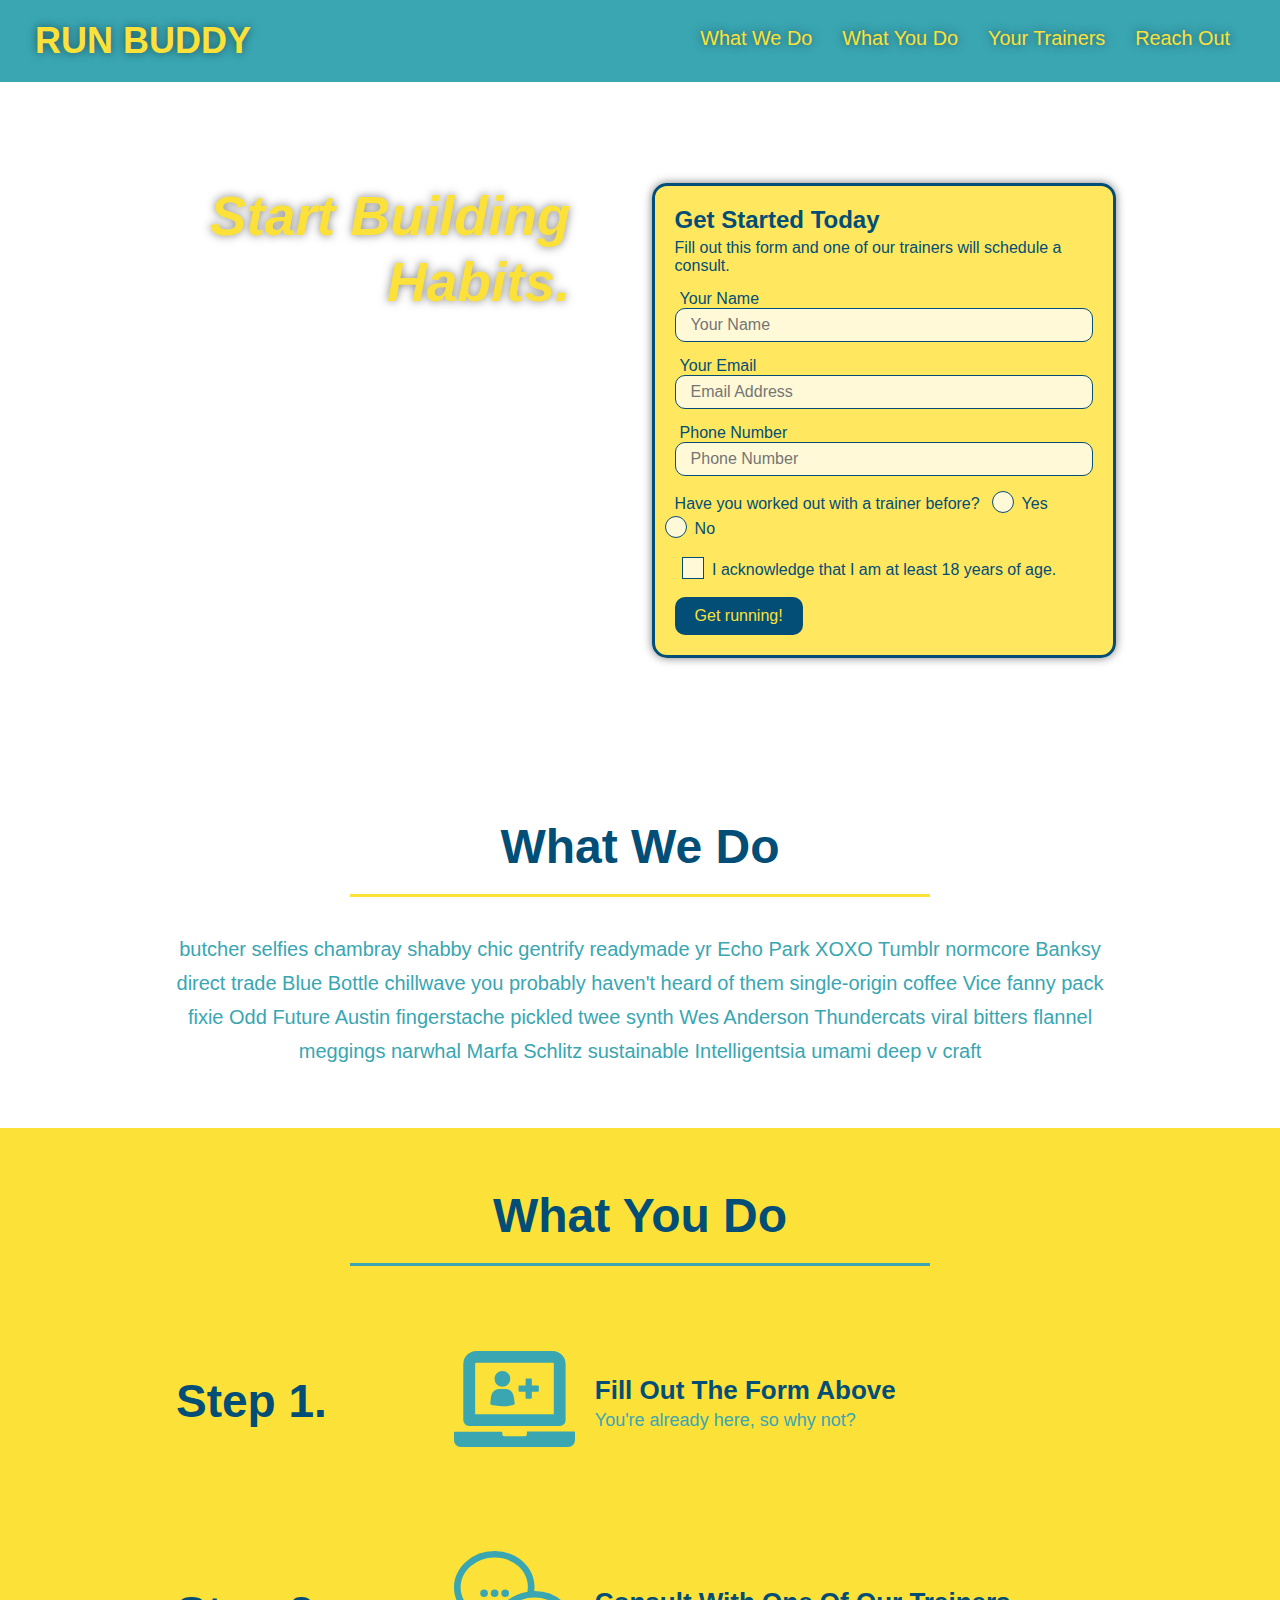
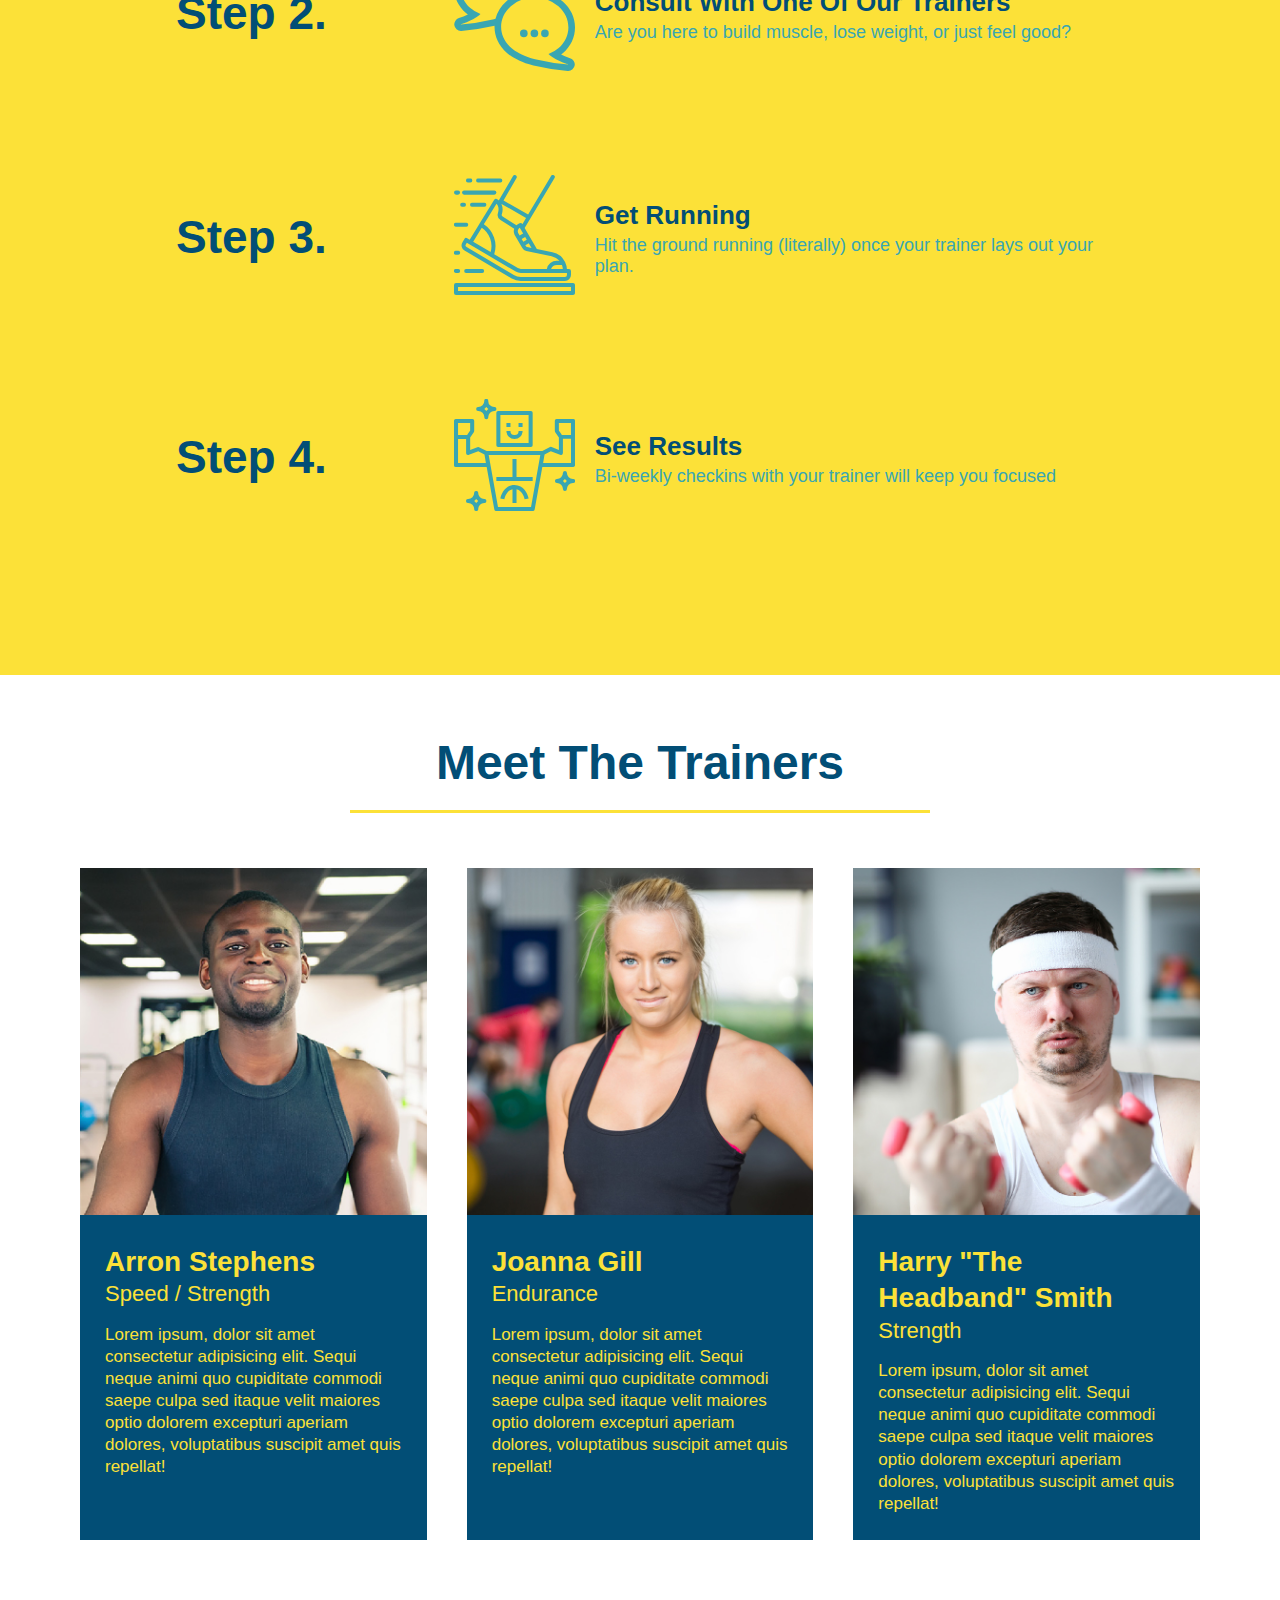
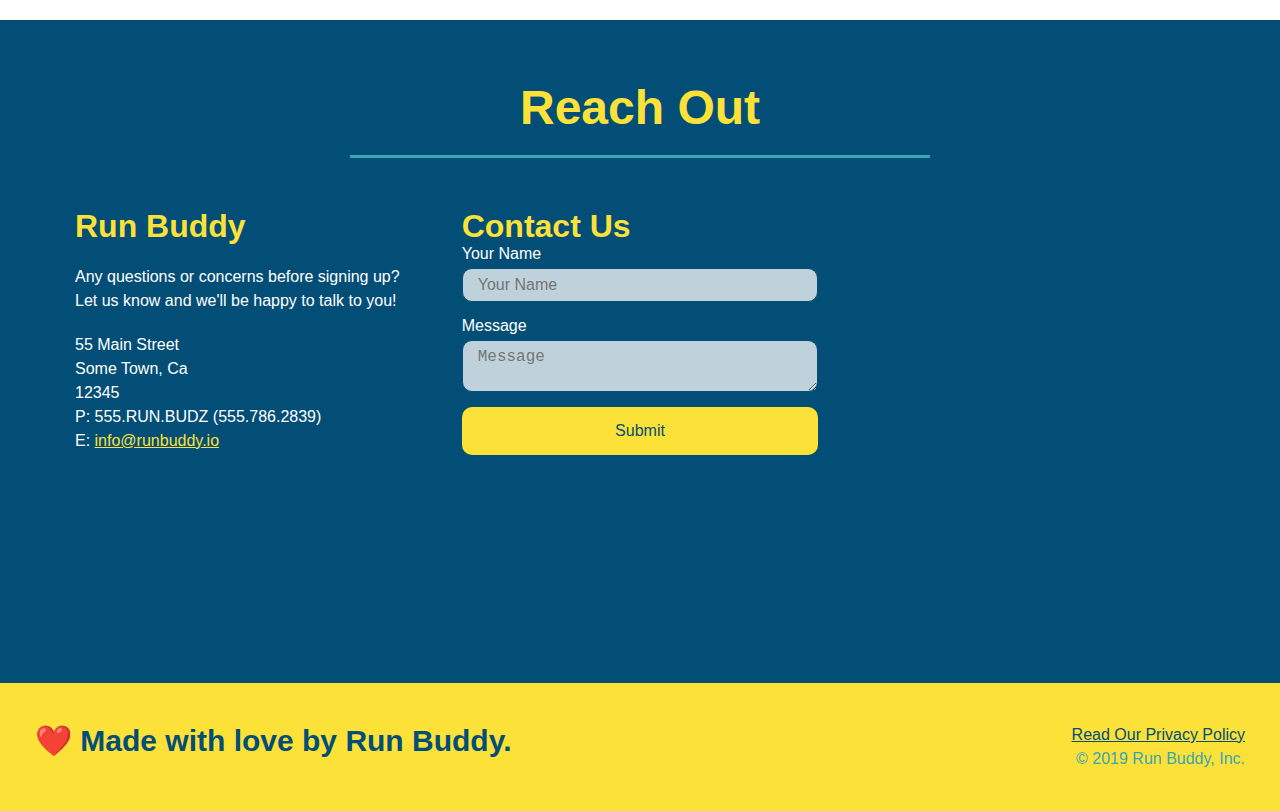
==== commit 46399762: "all caught up" ====
--- a/index.html
+++ b/index.html
@@ -1,261 +1,252 @@
 <!DOCTYPE html>
 <html lang="en">
-
-<head>
-  <meta charset="UTF-8" />
-  <link rel="stylesheet" href="./assets/css/style.css">
-  <title>Run Buddy</title>
-</head>
-
-<body>
-  <!-- navigation tags - block level element -->
-  <header>
-    <h1>
-      <a href="/">RUN BUDDY</a>
-    </h1>
-    <nav>
-      <ul>
-        <li>
-          <a href="#what-we-do">What We Do</a>
-        </li>
-        <li>
-          <a href="#what-you-do">What You Do</a>
-        </li>
-        <li>
-          <a href="#your-trainers">Your Trainers</a>
-        </li>
-        <li>
-          <a href="#reach-out">Reach Out</a>
-        </li>
-
-      </ul>
-    </nav>
-  </header>
-  <!-- end navigation -->
-
-  <!-- hero/jumbotron -->
-  <section class="hero">
-    <div class="hero-cta">
-      <h2>Start Building Habits.</h2>
-      <p>
-        seitan heirloom post-ironic pop-up iPhone mlkshk hella selfies fashion axe occupy readymade put a bird on it
-        messenger bag Wes Anderson Schlitz plaid Bushwick church-key lo-fi skateboard slow-carb hashtag trust fund
-        Williamsburg biodiesel fixie farm-to-table 8-bit banjo XOXO Banksy chillwave bicycle rights retro cliche
-        tattooed bespoke irony mumblecore Shoreditch deep v polaroid McSweeney's bitters cray gentrify tofu Marfa you
-        probably haven't heard of them yr banh mi asymmetrical art party selvage letterpress High Life.
-      </p>
-    </div>
-
-    <div class="hero-form">
-      <h3>Get Started Today</h3>
-      <p>Fill out this form and one of our trainers will schedule a consult.</p>
-      <form>
-        <label for="name">Enter full name:</label>
-        <input type="text" placeholder="Your Name" id="name" name="name" class="form-input" />
-        <label for="email">Enter email address:</label>
-        <input type="email" placeholder="Email Address" id="email" name="email" class="form-input" />
-        <label for="phone">Enter a telephone number:</label>
-        <input type="tel" placeholder="Phone Number" name="phone" id="phone" class="form-input" />
+  <head>
+    <meta charset="UTF-8" />
+    <meta name="viewport" content="width=device-width, initial-scale=1.0" />
+    <link rel="stylesheet" href="./assets/css/style.css">
+    <title>Run Buddy</title>
+  </head>
+  <body>
+    <!-- navigation tags - block level element -->
+    <header>
+      <h1>
+        <a href="/">RUN BUDDY</a>
+      </h1>
+      <nav>
+        <ul>
+          <li>
+            <a href="#what-we-do">What We Do</a>
+          </li>
+          <li>
+            <a href="#what-you-do">What You Do</a>
+          </li>
+          <li>
+            <a href="#your-trainers">Your Trainers</a>
+          </li>
+          <li>
+            <a href="#reach-out">Reach Out</a>
+          </li>
+        </ul>
+      </nav>
+    </header>
+    <!-- end navigation -->
+
+    <!-- hero/jumbotron -->
+    <section class="hero">
+      <div class="hero-cta">
+        <h2>Start Building Habits.</h2>
         <p>
-          Have you worked out with a trainer before?
-          <input type="radio" name="trainer-confirm" id="trainer-yes" />
-          <label for="trainer-yes">Yes</label>
-          <input type="radio" name="trainer-confirm" id="trainer-no" />
-          <label for="trainer-no">No</label>
+          seitan heirloom post-ironic pop-up iPhone mlkshk hella selfies fashion axe occupy readymade put a bird on it
+          messenger bag Wes Anderson Schlitz plaid Bushwick church-key lo-fi skateboard slow-carb hashtag trust fund
+          Williamsburg biodiesel fixie farm-to-table 8-bit banjo XOXO Banksy chillwave bicycle rights retro cliche
+          tattooed bespoke irony mumblecore Shoreditch deep v polaroid McSweeney's bitters cray gentrify tofu Marfa you
+          probably haven't heard of them yr banh mi asymmetrical art party selvage letterpress High Life.
         </p>
+      </div>
+
+      <div class="hero-form">
+        <h3>Get Started Today</h3>
+        <p>Fill out this form and one of our trainers will schedule a consult.</p>
+        <form>
+          <label for="name">Your Name</label>
+          <input type="text" placeholder="Your Name" id="name" name="name" class="form-input" />
+          <label for="email">Your Email</label>
+          <input type="email" placeholder="Email Address" id="email" name="email" class="form-input" />
+          <label for="phone">Phone Number</label>
+          <input type="tel" placeholder="Phone Number" name="phone" id="phone" class="form-input" />
+          <p>
+            Have you worked out with a trainer before?
+            <span class="radio-wrapper">
+              <input type="radio" name="trainer-confirm" id="trainer-yes" />
+              <label for="trainer-yes">Yes</label>
+            </span>
+            <span class="radio-wrapper">
+              <input type="radio" name="trainer-confirm" id="trainer-no" />
+              <label for="trainer-no">No</label>
+            </span>
+          </p>
+          <p>
+            <span class="checkbox-wrapper">
+              <input type="checkbox" name="checkpoint1" id="checkbox" />
+              <label for="checkbox">I acknowledge that I am at least 18 years of age.</label>
+            </span>
+          </p>
+          <button type="submit">
+            Get running!
+          </button>
+        </form>
+      </div>
+    </section>
+    <!-- end header -->
+
+    <!-- "what we do" start - <section> -->
+    <section id="what-we-do" class="intro">
+      <div class="flex-row">
+        <h2 class="section-title primary-border">
+          What We Do
+        </h2>
+      </div>
+      <div class="flex-row">
         <p>
-          <label for="checkbox">
-            I acknowledge that I am at least 18 years of age.
-          </label>
-          <input type="checkbox" name="checkpoint1" id="checkbox" />
+          butcher selfies chambray shabby chic gentrify readymade yr Echo Park XOXO Tumblr normcore Banksy direct trade  Blue Bottle chillwave you probably haven't heard of them single-origin coffee Vice fanny pack fixie Odd Future Austin fingerstache pickled twee synth Wes Anderson Thundercats viral bitters flannel meggings narwhal Marfa Schlitz sustainable Intelligentsia umami deep v craft
         </p>
-        <button type="submit">
-          Get running!
-        </button>
-      </form>
-    </div>
-  </section>
-  <!-- end header -->
-
-  <!-- "what we do" start - <section> -->
-  <section id="what-we-do" class="intro">
-    <div class="flex-row">
-      <h2 class="section-title primary-border">
-        What We Do
-      </h2>
-    </div>
-    <div class="flex-row">
-      <p>
-        butcher selfies chambray shabby chic gentrify readymade yr Echo Park XOXO Tumblr normcore Banksy direct trade
-        Blue Bottle chillwave you probably haven't heard of them single-origin coffee Vice fanny pack fixie Odd Future
-        Austin fingerstache pickled twee synth Wes Anderson Thundercats viral bitters flannel meggings narwhal Marfa
-        Schlitz sustainable Intelligentsia umami deep v craft
-      </p>
-    </div>
-  </section>
-  <!-- end "what we do" -->
-
-  <!-- "what you do" start -->
-  <section id="what-you-do" class="steps">
-    <div class="flex-row">
-      <h2 class="section-title secondary-border">
-        What You Do
-      </h2>
-    </div>
-    <div class="step">
-      <h3>Step 1.</h3>
-      <div class="step-i`nfo">
-        <div class="step-img">
-          <img src="./assets/images/step-1.svg" alt="" />
-        </div>
-        <div class="step-text">
-          <h4>Fill Out The Form Above</h4>
-          <p>You're already here, so why not?</p>
-        </div>
-      </div>
-    </div>
-    <div class="step">
-      <h3>Step 2.</h3>
-      <div class="step-info">
-        <div class="step-img">
-          <img src="./assets/images/step-2.svg" alt="" />
-        </div>
-        <div class="step-text">
-          <h4>Consult With One Of Our Trainers</h4>
-          <p>Are you here to build muscle, lose weight, or just feel good?</p>
-        </div>
-      </div>
-    </div>
-    <div class="step">
-      <h3>Step 3.</h3>
-      <div class="step-info">
-        <div class="step-img">
-          <img src="./assets/images/step-3.svg" alt="" />
-        </div>
-        <div class="step-text">
-          <h4>Get Running</h4>
-          <p>Hit the ground running (literally) once your trainer lays out your plan.</p>
-        </div>
-      </div>
-    </div>
-    <div class="step">
-      <h3>Step 4.</h3>
-      <div class="step-info">
-        <div class="step-img">
-          <img src="./assets/images/step-4.svg" alt="" />
-        </div>
-        <div class="step-text">
-          <h4>See Results</h4>
-          <p>Bi-weekly checkins with your trainer will keep you focused</p>
-        </div>
-      </div>
-    </div>
-  </section>
-  <!-- "what you do" end -->
-
-  <!-- "meet the trainers" start -->
-  <section id="your-trainers">
-    <div class="flex-row">
-      <h2 class="section-title primary-border">
-        Meet The Trainers
-      </h2>
-    </div>
-
-    <div class="trainers">
-      <article class="trainer">
-        <img src="./assets/images/trainer-1.jpg" alt="Arron Stephens in his workout clothes, ready to pump iron" />
-        <div class="trainer-bio">
-          <h3 class="trainer-name">Arron Stephens</h3>
-          <h4 class="trainer-role">Speed / Strength</h4>
-          <p>Lorem ipsum, dolor sit amet consectetur adipisicing elit. Sequi neque animi quo cupiditate commodi saepe
-            culpa sed itaque velit maiores optio dolorem excepturi aperiam dolores, voluptatibus suscipit amet quis
-            repellat!</p>
-        </div>
-      </article>
-
-      <article class="trainer">
-        <img src="./assets/images/trainer-2.jpg" alt="Joanna Gill cooling off after a work out" />
-        <div class="trainer-bio">
-          <h3 class="trainer-name">Joanna Gill</h3>
-          <h4 class="trainer-role">Endurance</h4>
-          <p>Lorem ipsum, dolor sit amet consectetur adipisicing elit. Sequi neque animi quo cupiditate commodi saepe
-            culpa sed itaque velit maiores optio dolorem excepturi aperiam dolores, voluptatibus suscipit amet quis
-            repellat!</p>
-        </div>
-      </article>
-
-      <article class="trainer">
-        <img src="./assets/images/trainer-3.jpg"
-          alt="Harry Smith wearing a headband and lifting comically small pink weights" />
-        <div class="trainer-bio">
-          <h3 class="trainer-name">Harry "The Headband" Smith</h3>
-          <h4 class="trainer-role">Strength</h4>
-          <p>Lorem ipsum, dolor sit amet consectetur adipisicing elit. Sequi neque animi quo cupiditate commodi saepe
-            culpa sed itaque velit maiores optio dolorem excepturi aperiam dolores, voluptatibus suscipit amet quis
-            repellat!</p>
-        </div>
-      </article>
-    </div>
-  </section>
-  <!-- "meet the trainers" end -->
-
-  <!-- "reach out" start -->
-  <section id="reach-out" class="contact">
-    <div class="flex-row">
-      <h2 class="section-title secondary-border">
-        Reach Out
-      </h2>
-    </div>
-
-    <div class="contact-info">
+      </div>
+    </section>
+    <!-- end "what we do" -->
+
+    <!-- "what you do" start -->
+    <section id="what-you-do" class="steps">
+      <div class="flex-row">
+        <h2 class="section-title secondary-border">
+          What You Do
+        </h2> 
+      </div>
+      <div class="step">
+        <h3>Step 1.</h3>
+        <div class="step-info">
+          <div class="step-img">
+            <img src="./assets/images/step-1.svg" alt="" />
+          </div>
+          <div class="step-text">
+            <h4>Fill Out The Form Above</h4>
+            <p>You're already here, so why not?</p>
+          </div>
+        </div>
+      </div>
+      <div class="step">
+        <h3>Step 2.</h3>
+        <div class="step-info">
+          <div class="step-img">
+            <img src="./assets/images/step-2.svg" alt="" />
+          </div>
+          <div class="step-text">
+            <h4>Consult With One Of Our Trainers</h4>
+            <p>Are you here to build muscle, lose weight, or just feel good?</p>
+          </div>
+        </div>
+      </div>
+      <div class="step">
+        <h3>Step 3.</h3>
+        <div class="step-info">
+          <div class="step-img">
+            <img src="./assets/images/step-3.svg" alt="" />
+          </div>
+          <div class="step-text">
+            <h4>Get Running</h4>
+            <p>Hit the ground running (literally) once your trainer lays out your plan.</p>
+          </div>
+        </div>
+      </div>
+      <div class="step">
+        <h3>Step 4.</h3>
+        <div class="step-info">
+          <div class="step-img">
+            <img src="./assets/images/step-4.svg" alt="" />
+          </div>
+          <div class="step-text">
+            <h4>See Results</h4>
+            <p>Bi-weekly checkins with your trainer will keep you focused</p>
+          </div>
+        </div>
+      </div>
+    </section>
+    <!-- "what you do" end -->
+
+    <!-- "meet the trainers" start -->
+    <section id="your-trainers">
+      <div class="flex-row">
+        <h2 class="section-title primary-border">
+          Meet The Trainers
+        </h2>
+      </div>
+
+      <div class="trainers">
+        <article class="trainer">
+          <img src="./assets/images/trainer-1.jpg" alt="Arron Stephens in his workout clothes, ready to pump iron" />
+          <div class="trainer-bio">
+            <h3 class="trainer-name">Arron Stephens</h3>
+            <h4 class="trainer-role">Speed / Strength</h4>
+            <p>Lorem ipsum, dolor sit amet consectetur adipisicing elit. Sequi neque animi quo cupiditate commodi saepe culpa sed itaque velit maiores optio dolorem excepturi aperiam dolores, voluptatibus suscipit amet quis repellat!</p>
+          </div>
+        </article>
+
+        <article class="trainer">
+          <img src="./assets/images/trainer-2.jpg" alt="Joanna Gill cooling off after a work out" />
+          <div class="trainer-bio">
+            <h3 class="trainer-name">Joanna Gill</h3>
+            <h4 class="trainer-role">Endurance</h4>
+            <p>Lorem ipsum, dolor sit amet consectetur adipisicing elit. Sequi neque animi quo cupiditate commodi saepe culpa sed itaque velit maiores optio dolorem excepturi aperiam dolores, voluptatibus suscipit amet quis repellat!</p>
+            </div>
+          </article>
+
+        <article class="trainer">
+          <img src="./assets/images/trainer-3.jpg" alt="Harry Smith wearing a headband and lifting comically small pink weights" />
+          <div class="trainer-bio">
+            <h3 class="trainer-name">Harry "The Headband" Smith</h3>
+            <h4 class="trainer-role">Strength</h4>
+            <p>Lorem ipsum, dolor sit amet consectetur adipisicing elit. Sequi neque animi quo cupiditate commodi saepe culpa sed itaque velit maiores optio dolorem excepturi aperiam dolores, voluptatibus suscipit amet quis repellat!</p>
+          </div>
+        </article>
+      </div>
+    </section>
+    <!-- "meet the trainers" end -->
+
+    <!-- "reach out" start -->
+    <section id="reach-out" class="contact">
+      <div class="flex-row">
+        <h2 class="section-title secondary-border">
+          Reach Out
+        </h2>
+      </div>
+
+      <div class="contact-info">
+        <div>
+          <h3>Run Buddy</h3>
+          <p>
+            Any questions or concerns before signing up? 
+            <br/>
+            Let us know and we'll be happy to talk to you!
+          </p>
+
+          <address>
+            55 Main Street <br/>
+            Some Town, Ca <br/>
+            12345<br/>
+            P: 555.RUN.BUDZ (555.786.2839)<br/>
+            E: <a href="mailto:info@runbuddy.io">info@runbuddy.io</a>
+          </address>
+          
+        </div>
+
+        <div class="contact-form">
+          <h3>Contact Us</h3>
+          <form>
+            <label for="contact-name">Your Name</label>
+            <input type="text" id="contact-name" placeholder="Your Name" />
+        
+            <label for="contact-message">Message</label>
+            <textarea id="contact-message" placeholder="Message"></textarea>
+        
+            <button type="submit">Submit</button>
+          </form>
+        </div>
+        
+        <iframe
+          src="https://www.google.com/maps/embed?pb=!1m14!1m12!1m3!1d12182.30520634488!2d-74.0652613!3d40.2407219!2m3!1f0!2f0!3f0!3m2!1i1024!2i768!4f13.1!5e0!3m2!1sen!2sus!4v1561060983193!5m2!1sen!2sus"
+          frameborder="0" style="border:0" allowfullscreen>
+        </iframe>
+      </div>
+    </section>
+    <!-- "reach out" end -->
+
+    <!-- footer -->
+    <footer>
+      <h2>❤️ Made with love by Run Buddy.</h2>
       <div>
-        <h3>Run Buddy</h3>
-        <p>
-          Any questions or concerns before signing up?
-          <br />
-          Let us know and we'll be happy to talk to you!
-        </p>
-
-        <address>
-          55 Main Street <br />
-          Some Town, Ca <br />
-          12345<br />
-          P: 555.RUN.BUDZ (555.786.2839)<br />
-          E: <a href="mailto:info@runbuddy.io">info@runbuddy.io</a>
-        </address>
-
-      </div>
-
-      <div class="contact-form">
-        <h3>Contact Us</h3>
-        <form>
-          <label for="contact-name">Your Name</label>
-          <input type="text" id="contact-name" placeholder="Your Name" />
-
-          <label for="contact-message">Message</label>
-          <textarea id="contact-message" placeholder="Message"></textarea>
-
-          <button type="submit">Submit</button>
-        </form>
-      </div>
-
-      <iframe
-        src="https://www.google.com/maps/embed?pb=!1m14!1m12!1m3!1d12182.30520634488!2d-74.0652613!3d40.2407219!2m3!1f0!2f0!3f0!3m2!1i1024!2i768!4f13.1!5e0!3m2!1sen!2sus!4v1561060983193!5m2!1sen!2sus"
-        frameborder="0" style="border:0" allowfullscreen>
-      </iframe>
-    </div>
-  </section>
-  <!-- "reach out" end -->
-
-  <!-- footer -->
-  <footer>
-    <h2>❤️ Made with love by Run Buddy.</h2>
-    <div>
-      <a href="./privacy-policy.html">Read Our Privacy Policy</a><br />
-      &copy; 2019 Run Buddy, Inc.
-    </div>
-  </footer>
-  <!-- footer end -->
-</body>
-
-</html>+        <a href="./privacy-policy.html">Read Our Privacy Policy</a><br/>
+        &copy; 2019 Run Buddy, Inc.
+      </div>
+    </footer>
+    <!-- footer end -->
+  </body>
+</html>
--- a/assets/css/style.css
+++ b/assets/css/style.css
@@ -1,11 +1,17 @@
-* {* {
+:root {
+    --primary-color: #fce138;
+    --secondary-color: #024e76;
+    --tertiary-color: #39a6b2;
+  }
+  
+  * {
     box-sizing: border-box;
     margin: 0;
     padding: 0;
   }
   
   body {
-    color: #39a6b2;
+    color: var(--tertiary-color);
     font-family: Helvetica, Arial, sans-serif;
   }
   
@@ -14,22 +20,31 @@
   
   header {
     padding: 20px 35px;
-    background-color: #39a6b2;
+    background-color: var(--tertiary-color);
     display: flex;
     justify-content: space-between;
     flex-wrap: wrap;
+    position: sticky;
+    position: -webkit-sticky;
+    top: 0;
+    background-image: url("../images/hero-bg.jpg");
+    background-size: cover;
+    background-attachment: fixed;
+    background-position: 80%;
+    z-index: 9999;
   }
   
   header h1 {
     font-weight: bold;
     margin: 0;
     font-size: 36px;
-    color: #fce138;
+    color: var(--primary-color);
+    text-shadow: 0 0 10px rgba(0, 0, 0, 0.5);
   }
   
   header a {
     text-decoration: none;
-    color: #fce138;
+    color: var(--primary-color);
   }
   
   header nav {
@@ -45,9 +60,17 @@
   }
   
   header nav ul li a {
-    margin: 0 30px;
+    padding: 10px 15px;
     font-weight: lighter;
     font-size: 1.55vw;
+    text-shadow: 0 0 10px rgba(0, 0, 0, 0.5);
+  }
+  
+  header nav ul li a:hover {
+    background: var(--primary-color);
+    color: var(--secondary-color);
+    border-radius: 15px;
+    text-shadow: none;
   }
   
   /* HEADER / NAVBAR STYLES END */
@@ -56,7 +79,7 @@
   
   /* FOOTER STYLES START */
   footer {
-    background: #fce138;
+    background: var(--primary-color);
     padding: 40px 35px;
     display: flex;
     justify-content: space-between;
@@ -65,7 +88,7 @@
   }
   
   footer h2 {
-    color: #024e76;
+    color: var(--secondary-color);
     font-size: 30px;
     margin: 0;
   }
@@ -76,7 +99,7 @@
   }
   
   footer a {
-    color: #024e76;
+    color: var(--secondary-color);
   }
   /* END FOOTER STYLES */
   
@@ -89,10 +112,12 @@
   .hero {
     background-image: url('../images/hero-bg.jpg');
     background-size: cover;
-    background-position: center;
     display: flex;
     justify-content: center;
     flex-wrap: wrap;
+    align-items: flex-start;
+    background-attachment: fixed;
+    background-position: 80%;
   }
   
   .hero-cta {
@@ -101,22 +126,29 @@
     margin: 3.5%;
     color: #fff;
     font-size: 18px;
-    line-height: 1.3;
+    line-height: 1.2;
   }
   
   .hero-cta h2 {
     font-style: italic;
     font-size: 55px;
-    color: #fce138;
+    color: var(--primary-color);
+    text-shadow: 0 0 10px rgba(0, 0, 0, 0.5);
   }
   
   .hero-form {
-    border: 3px solid #024e76;
-    background-color: #fce138;
+    border: 3px solid var(--secondary-color);
+    background-color: rgba(255, 225, 56, 0.8);
     padding: 20px;
-    color: #024e76;
+    color: var(--secondary-color);
     width: 40%;
     margin: 3.5%;
+    border-radius: 15px;
+    box-shadow: 0 0 10px rgba(0, 0, 0, 0.5);
+  }
+  
+  .hero-form button:hover {
+    background-color: var(--tertiary-color);  
   }
   
   .hero-form h3 {
@@ -128,13 +160,20 @@
   }
   
   .form-input {
-    border: 1px solid #024e76;
+    border: 1px solid var(--secondary-color);
     display: block;
     padding: 7px 15px;
     font-size: 16px;
-    color: #024e76;
+    color: var(--secondary-color);
     width: 100%;
     margin-bottom: 15px; 
+    border-radius: 10px;
+    background-color: rgba(255,255,255, 0.75);
+  }
+  
+  .form-input:focus {
+    background-color: rgba(255,255,255, 1);
+    outline: none;
   }
   
   .hero-form label {
@@ -142,20 +181,81 @@
   }
   
   .hero-form button {
-    color: #fce138;
-    background-color: #024e76;
+    color: var(--primary-color);
+    background-color: var(--secondary-color);
     border: none;
     padding: 10px 20px;
     font-size: 16px;
+    border-radius: 10px;
   } 
+  
+  .checkbox-wrapper input, .radio-wrapper input {
+    opacity: 0;
+  }
+  
+  .checkbox-wrapper label, .radio-wrapper label {
+    position: relative;
+    left: 10px;
+    margin: 10px;
+    line-height: 1.6;
+  }
+  
+  .checkbox-wrapper label::before, .radio-wrapper label::before {
+    content: "";
+    height: 20px;
+    width: 20px;
+    background: rgba(255, 255, 255, 0.75);  
+    border: 1px solid var(--secondary-color);  
+    position: absolute;
+    top: -4px;
+    left: -30px;
+  }
+  
+  .radio-wrapper label::before {
+    border-radius: 50%;
+  }
+  
+  .radio-wrapper label::after {
+    content: "";
+    height: 20px;
+    width: 20px;
+    border-radius: 50%;
+    background: var(--secondary-color);
+    position: absolute;
+    left: -29px;
+    top: -3px;
+    background-image: radial-gradient(circle, var(--tertiary-color), var(--secondary-color));
+  }
+  
+  .checkbox-wrapper label::after {
+    content: "";
+    height: 6px;
+    width: 14px;
+    border-left: 2px solid var(--secondary-color);
+    border-bottom: 2px solid var(--secondary-color);
+    position: absolute;
+    left: -26px;
+    top: 1px;
+    transform: rotate(-58deg);
+  }
+  
+  .checkbox-wrapper input + label::after, 
+  .radio-wrapper input + label::after {
+    content: none;
+  }
+  
+  .checkbox-wrapper input:checked + label::after, 
+  .radio-wrapper input:checked + label::after {
+    content: "";
+  }
   /* HERO STYLES END */
   
   
   /* SECTION TITLE STYLES START */
   .section-title {
-    font-size: 55px;
+    font-size: 48px;
     border-bottom: 3px solid;
-    color: #024e76;
+    color: var(--secondary-color);
     padding-bottom: 20px;
     text-align: center;
     margin: 0 auto 35px auto;
@@ -163,19 +263,18 @@
   }
   
   .primary-border {
-    border-color: #fce138;
+    border-color: var(--primary-color);
   }
   
   .secondary-border {
-    border-color: #39a6b2;
+    border-color: var(--tertiary-color);
   }
   /* SECTION TITLE STYLES END */
   
   /* WHAT WE DO STYLES */
-  
   .intro p {
     line-height: 1.7;
-    color: #39a6b2;
+    color: var(--tertiary-color);
     width: 80%;
     margin: 0 auto;
     font-size: 20px;
@@ -186,22 +285,25 @@
   
   /* WHAT YOU DO STYLES START */
   .steps { 
-    background: #fce138;
+    background: var(--primary-color);
   }
   
   .step {
     margin: 50px auto;
     padding-bottom: 50px;
     width: 80%;
-    border-bottom: 1px solid #39a6b2;
     display: flex;
     flex-wrap: wrap;
     align-items: center;
     justify-content: space-between;
   }
   
+  .step:last-child {
+    border-bottom: none;
+  }
+  
   .step h3 {
-    color: #024e76;
+    color: var(--secondary-color);
     font-size: 46px;
     flex: 1 30%;
   }
@@ -227,16 +329,15 @@
   }
   
   .step-text p {
-    color: #39a6b2;
+    color: var(--tertiary-color);
     font-size: 18px;
   }
   
   .step-text h4 {
     font-size: 26px;
     line-height: 1.5;
-    color: #024e76;
-  }
-  
+    color: var(--secondary-color);
+  }
   /* WHAT YOU DO STYLES END */
   
   /* MEET THE TRAINERS START */
@@ -251,8 +352,8 @@
   .trainer {
     margin: 20px;
     flex: 1;
-    background: #024e76;
-    color: #fce138;
+    background: var(--secondary-color);
+    color: var(--primary-color);
   }
   
   .trainer img {
@@ -281,11 +382,11 @@
   
   /* REACH OUT STYLES START */
   .contact {
-    background: #024e76;
+    background: var(--secondary-color);
   }
   
   .contact h2 {
-    color: #fce138;
+    color: var(--primary-color);
   }
   
   .contact-info {
@@ -308,7 +409,7 @@
   }
   
   .contact-info h3 {
-    color: #fce138;
+    color: var(--primary-color);
     font-size: 32px;
   }
   
@@ -320,31 +421,42 @@
   }
   
   .contact-form input, .contact-form textarea {
-    border: 1px solid #024e76;
+    border: 1px solid var(--secondary-color);
     display: block;
     padding: 7px 15px;
     font-size: 16px;
-    color: #024e76;
+    color: var(--secondary-color);
     width: 100%;
     margin-bottom: 15px;
     margin-top: 5px;
+    border-radius: 10px;
+    background-color: rgba(255,255,255, 0.75);
+  }
+  
+  .contact-form input:focus, .contact-form textarea:focus {
+    background-color: rgba(255,255,255, 1);
+    outline: none;
   }
   
   .contact-form button {
     width: 100%;
     border: none;
-    background: #fce138;
-    color: #024e76;
+    background: var(--primary-color);
+    color: var(--secondary-color);
     text-align: center;
     padding: 15px 0;
     font-size: 16px;
+    border-radius: 10px;
+  }
+  
+  .contact-form button:hover {
+    color: var(--primary-color);
+    background: var(--tertiary-color);
   }
   
   .contact-info a {
-    color: #fce138;
-  }
-  
-  
+    color: var(--primary-color);
+  }
   /* REACH OUT STYLES END */
   
   /* UTILITIES */
@@ -358,4 +470,117 @@
   
   .flex-row {
     display: flex;
+  }
+  
+  /* MEDIA QUERY FOR SMALLER DESKTOP SCREENS AND SMALLER */
+  @media screen and (max-width: 980px) {
+    header {
+      padding-bottom: 0;
+      justify-content: center;
+      position: relative;
+    }
+  
+    header h1 {
+      width: 100%;
+      text-align: center;
+    }
+  
+    header nav ul {
+      margin-top: 20px;
+      width: 100%;
+      justify-content: center;
+    }
+  
+    header nav ul li a {
+      font-size: 20px;
+    }
+  
+    footer h2, footer div {
+      text-align: center;
+      width: 100%;
+    }
+  
+    .hero-cta, .hero-form {
+      width: 100%;
+    }
+    
+    .hero-cta {
+      text-align: center;
+    }
+  
+    .section-title {
+      width: 80%;
+    }
+    
+    .trainer {
+      flex: 0 70%;
+    }
+    
+    .contact-info iframe{
+      flex: 1 100%;
+    }
+  }
+  
+  /* MEDIA QUERY FOR TABLETS AND SMALLER */
+  @media screen and (max-width: 768px) {
+    section {
+      padding: 30px 15px;
+    }
+  
+    .step h3 {
+      flex: 1 100%;
+      text-align: center;
+    }
+  
+    .step-info {
+      flex: 2 100%;
+      text-align: center;
+      justify-content: center;
+    }
+  
+    .step-img {
+      flex: 0 32%;
+      margin-right: 0;
+      margin-top: 15px;
+      margin-bottom: 15px;
+    }
+  
+    .step-text {
+      flex: 100%;  
+    }
+  
+    .trainer-bio h3, .trainer-bio h4 {
+      display: block;
+    }
+  }
+  
+  /* MEDIA QUERY FOR MOBILE PHONES AND SMALLER */
+  @media screen and (max-width: 575px) {
+    .hero-form button {
+      width: 100%;
+    }
+  
+    .section-title {
+      width: 95%;
+    }
+  
+    .intro p {
+      width: 100%;
+    }
+  
+    .trainer {
+      flex: 0 100%;
+    }
+  
+    .contact-info {
+      text-align: center;
+    }
+  
+    .contact-info > * {
+      flex: 0 100%;
+    }
+  
+    .contact-form {
+      order: 3;
+    }
   }